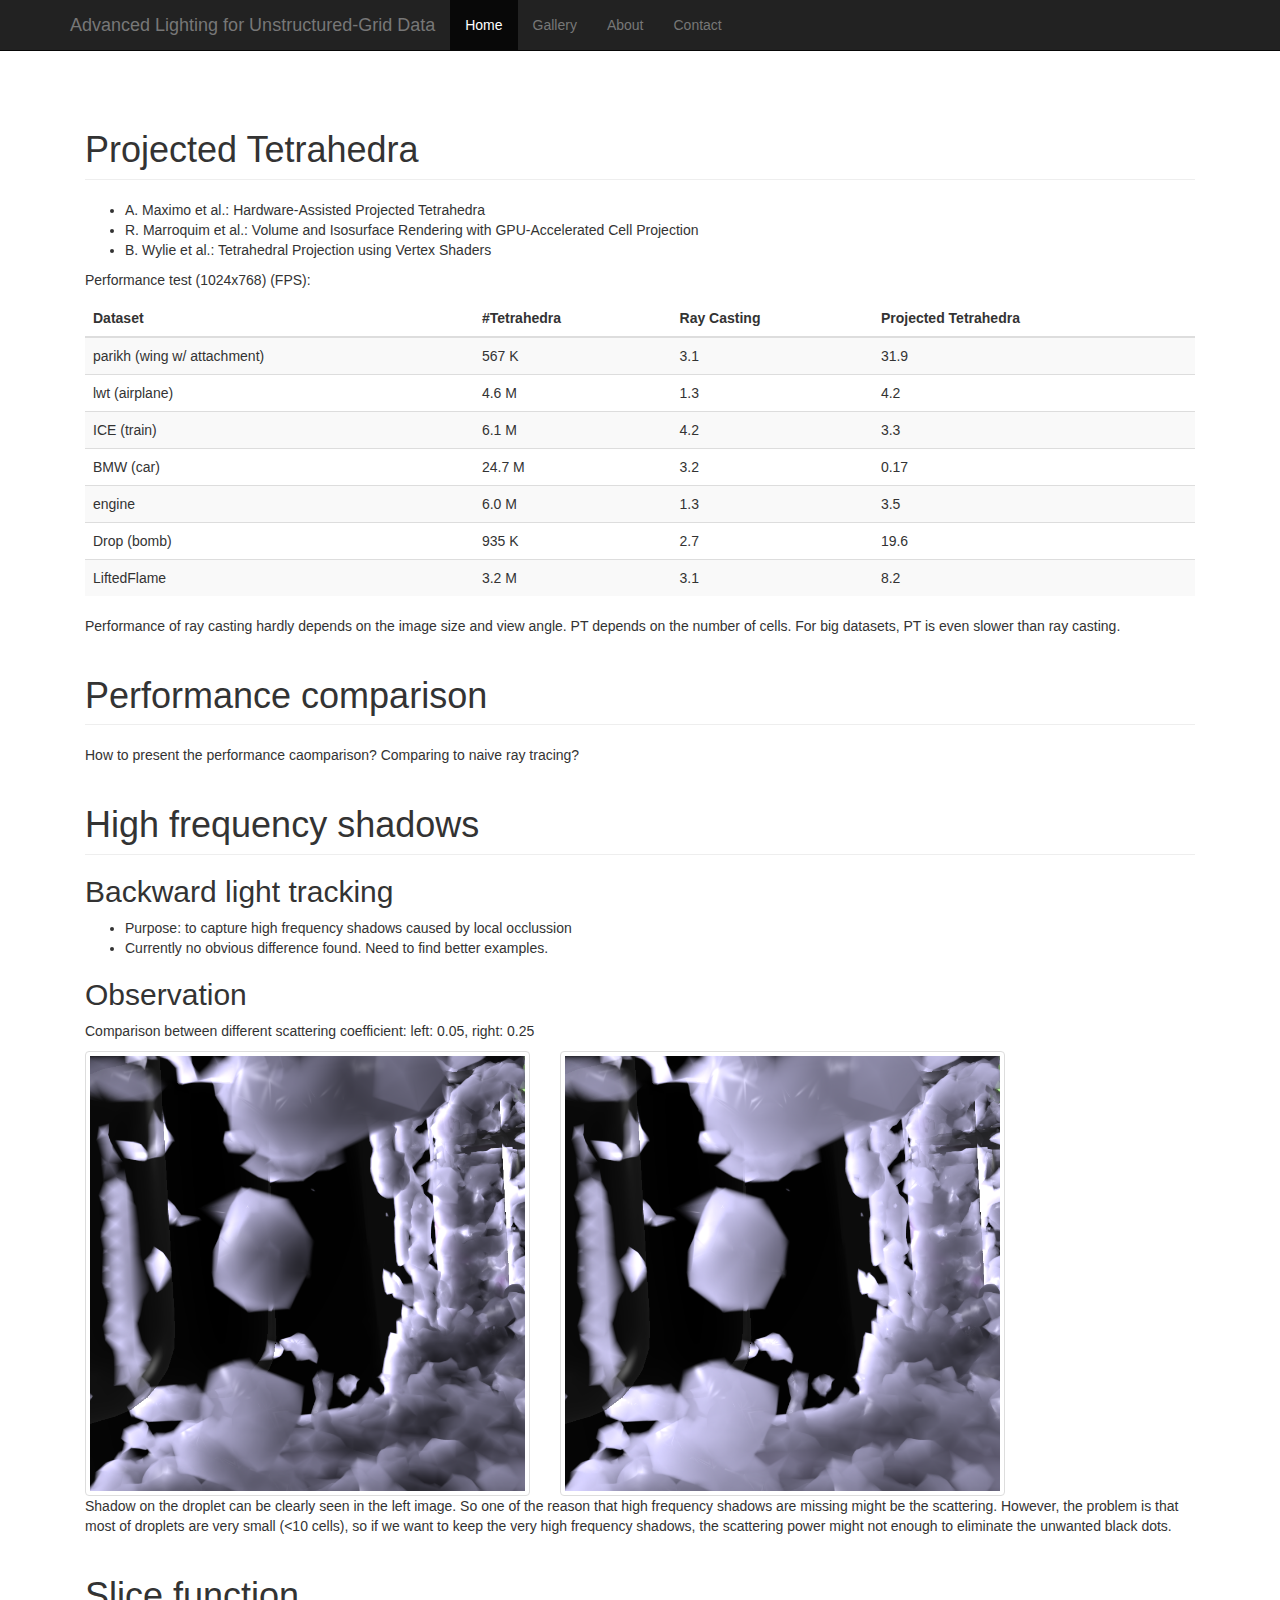
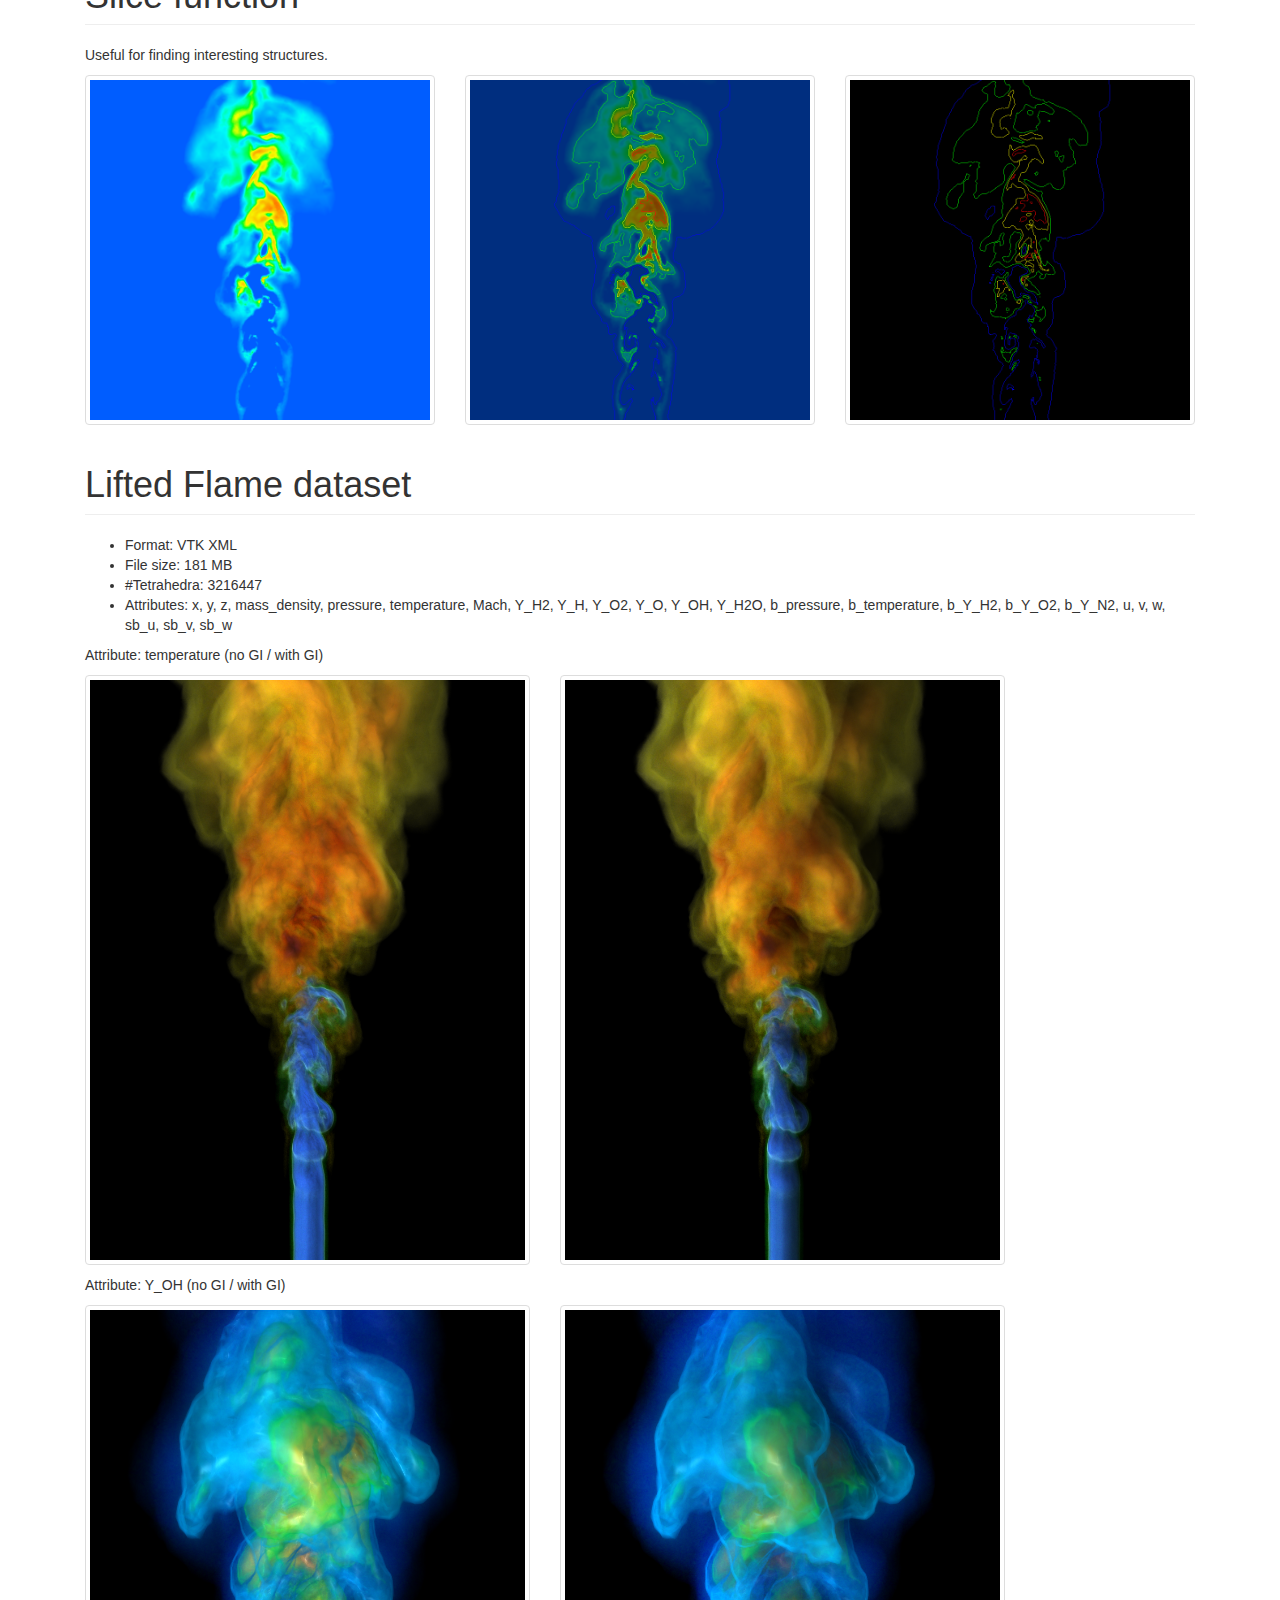
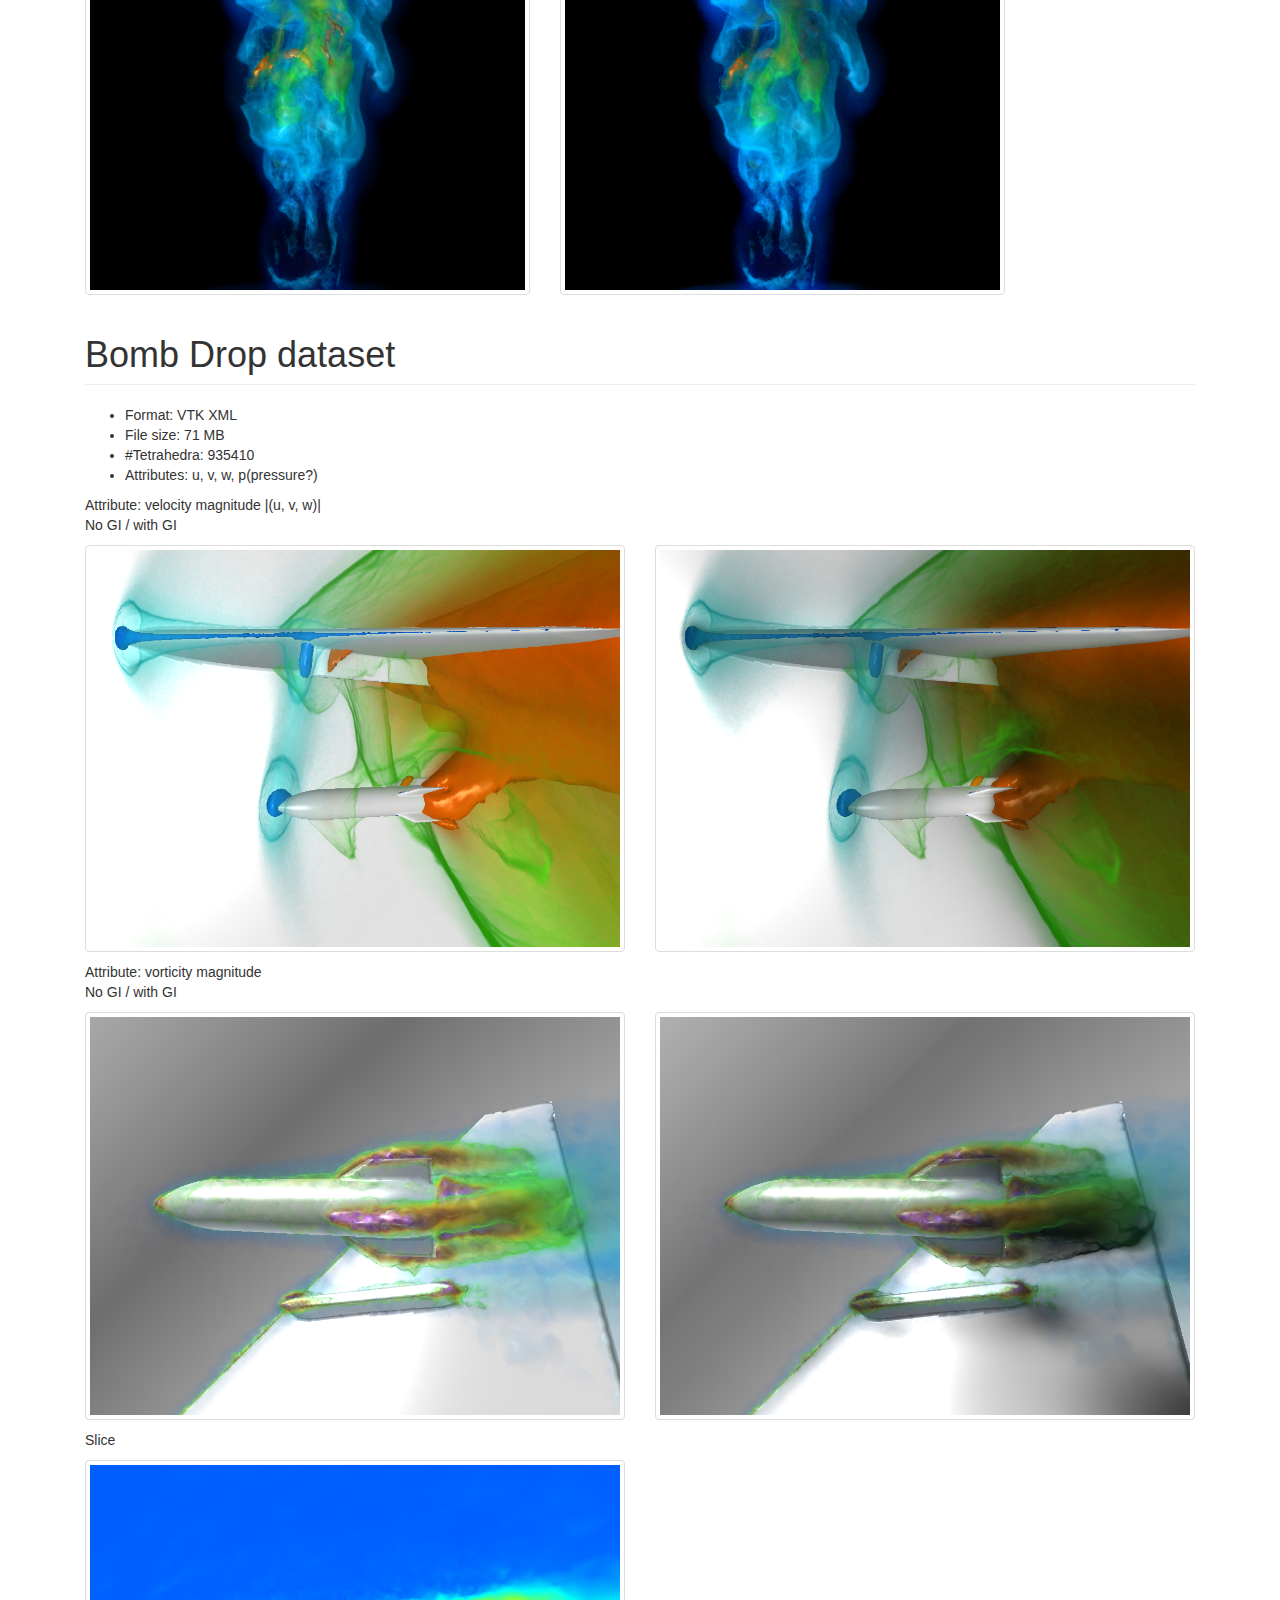
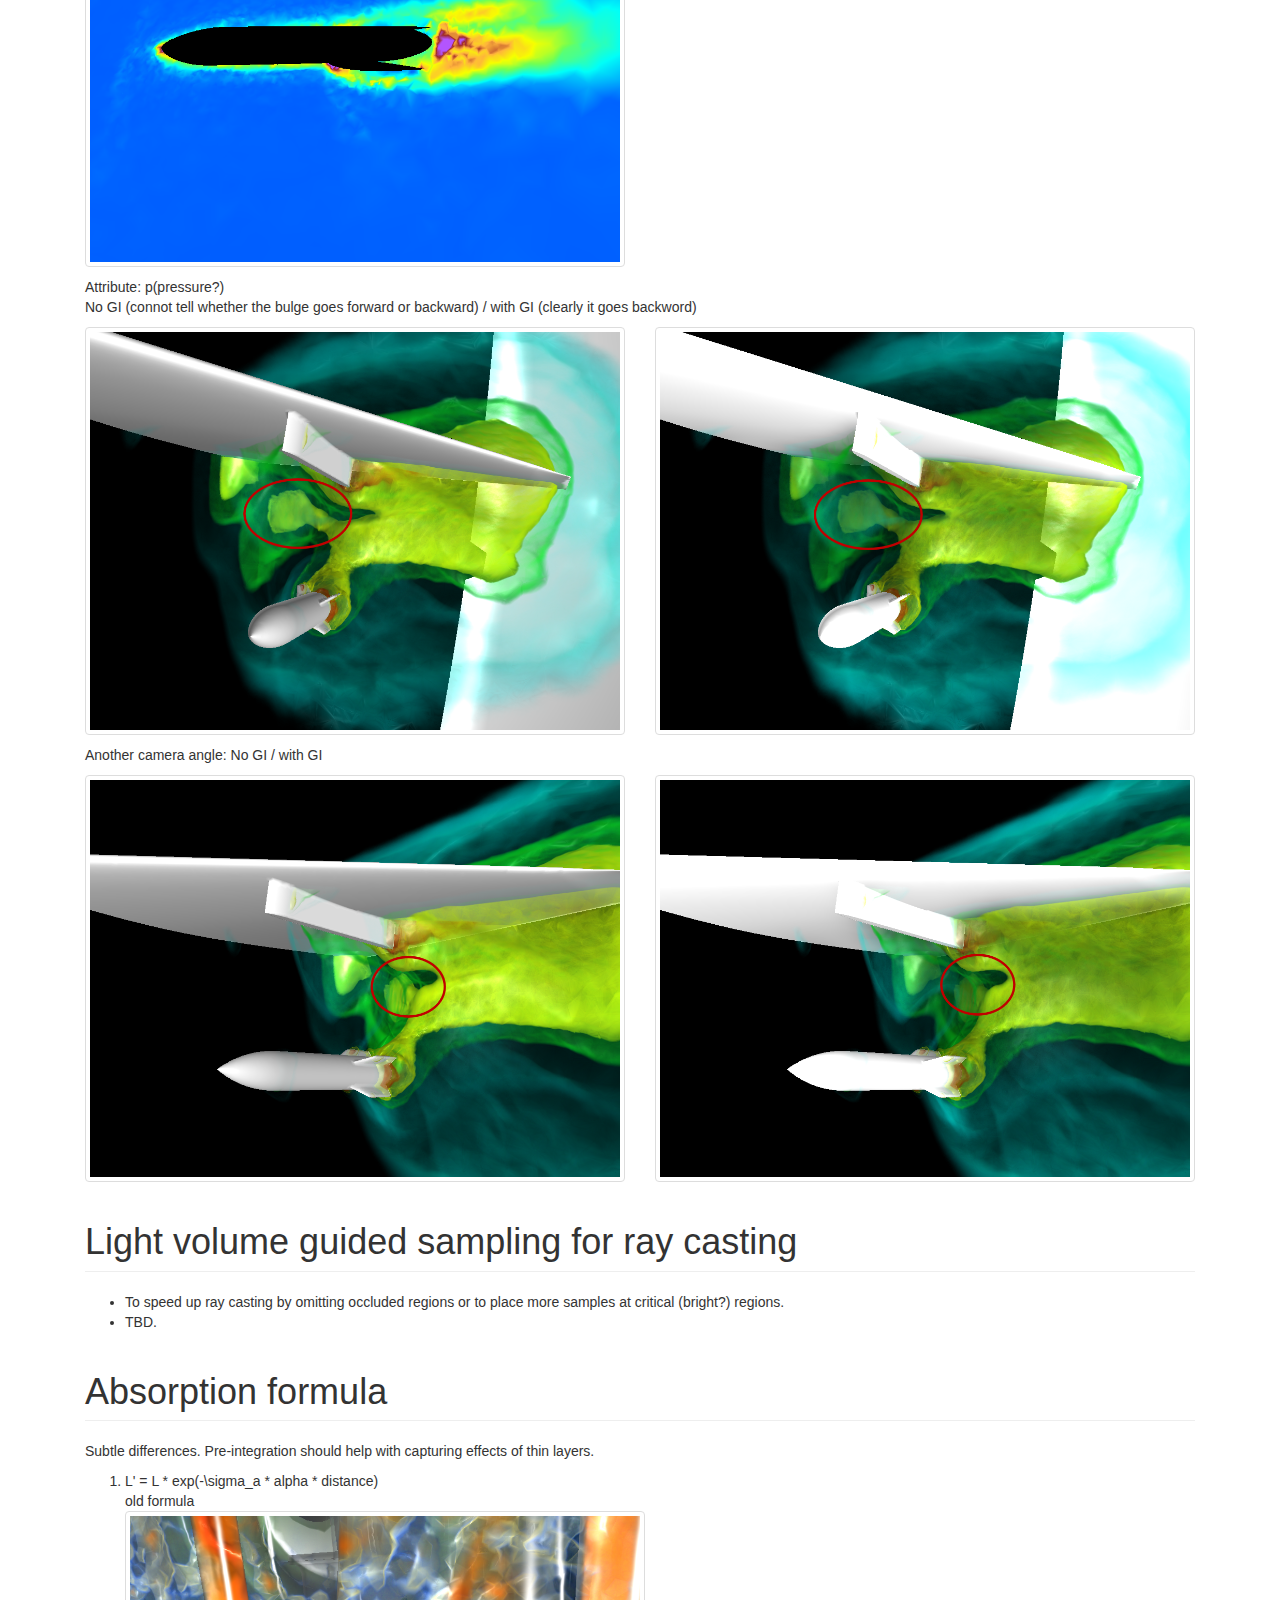
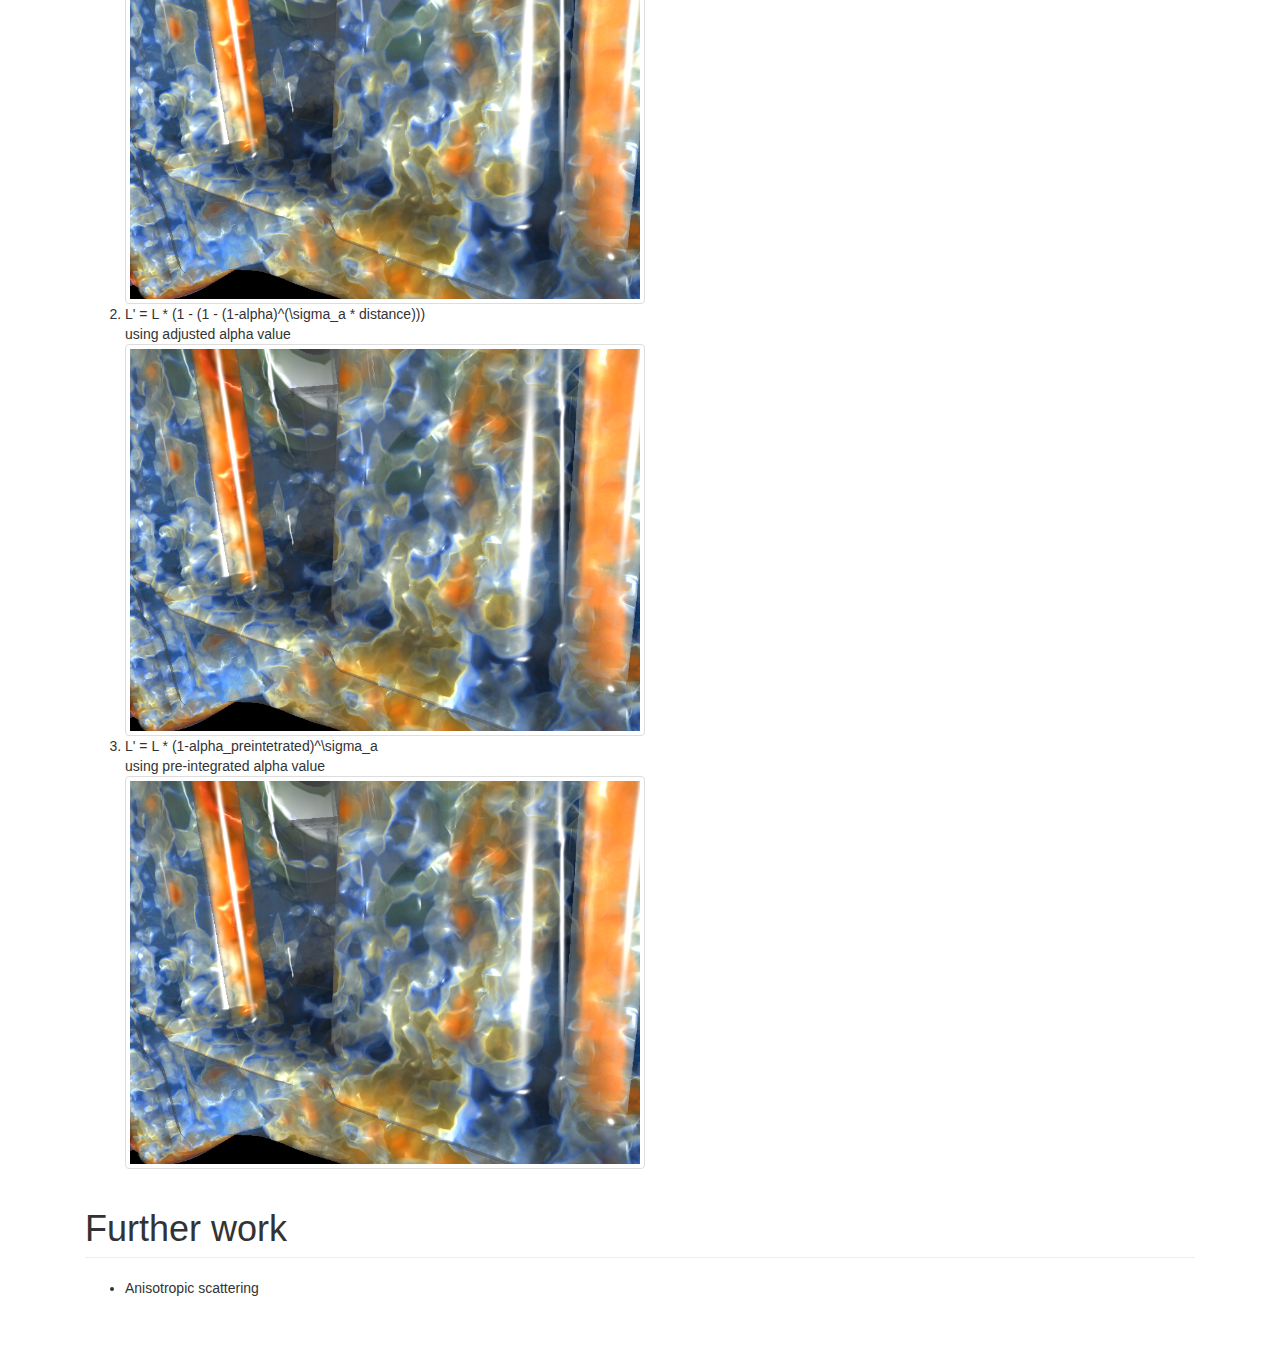
==== doc/index.html @ ed1287a5 "Datasets information" ====
<!DOCTYPE html>
<html lang="en">
  <head>
    <meta charset="utf-8">
    <meta http-equiv="X-UA-Compatible" content="IE=edge">
    <meta name="viewport" content="width=device-width, initial-scale=1">
    <title>Advanced Lighting for Unstructured-Grid Data</title>

    <!-- Bootstrap -->
    <link href="css/bootstrap.min.css" rel="stylesheet">

    <link href="css/ekko-lightbox.min.css" rel="stylesheet">

    <!-- Custom styles for this template -->
    <link href="starter-template.css" rel="stylesheet">

    <!-- HTML5 Shim and Respond.js IE8 support of HTML5 elements and media queries -->
    <!-- WARNING: Respond.js doesn't work if you view the page via file:// -->
    <!--[if lt IE 9]>
      <script src="https://oss.maxcdn.com/html5shiv/3.7.2/html5shiv.min.js"></script>
      <script src="https://oss.maxcdn.com/respond/1.4.2/respond.min.js"></script>
    <![endif]-->
  </head>
  <body>

    <div class="navbar navbar-inverse navbar-fixed-top" role="navigation">
      <div class="container">
        <div class="navbar-header">
          <button type="button" class="navbar-toggle" data-toggle="collapse" data-target=".navbar-collapse">
            <span class="sr-only">Toggle navigation</span>
            <span class="icon-bar"></span>
            <span class="icon-bar"></span>
            <span class="icon-bar"></span>
          </button>
          <a class="navbar-brand" href="#">Advanced Lighting for Unstructured-Grid Data</a>
        </div>
        <div class="collapse navbar-collapse">
          <ul class="nav navbar-nav">
            <li class="active"><a href="#">Home</a></li>
            <li><a href="gallery.html">Gallery</a></li>
            <li><a href="#about">About</a></li>
            <li><a href="#contact">Contact</a></li>
          </ul>
        </div><!--/.nav-collapse -->
      </div>
    </div>

    <div class="container">

      <div class="starter-template">

        <h1 class="page-header">Projected Tetrahedra</h1>
        <ul>
          <li>A. Maximo et al.: Hardware-Assisted Projected Tetrahedra</li>
          <li>R. Marroquim et al.: Volume and Isosurface Rendering with GPU-Accelerated Cell Projection</li>
          <li>B. Wylie et al.: Tetrahedral Projection using Vertex Shaders</li>
        </ul>
        <p>Performance test (1024x768) (FPS):</p>
        <table class="table table-striped">
          <thead>
            <tr><th>Dataset</th><th>#Tetrahedra</th><th>Ray Casting</th><th>Projected Tetrahedra</th></tr>
          </thead>
          <tbody>
            <tr><td>parikh (wing w/ attachment)</td><td>567 K</td><td>3.1</td><td>31.9</td></tr>
            <tr><td>lwt (airplane)</td><td>4.6 M</td><td>1.3</td><td>4.2</td></tr>
            <tr><td>ICE (train)</td><td>6.1 M</td><td>4.2</td><td>3.3</td></tr>
            <tr><td>BMW (car)</td><td>24.7 M</td><td>3.2</td><td>0.17</td></tr>
            <tr><td>engine</td><td>6.0 M</td><td>1.3</td><td>3.5</td></tr>
            <tr><td>Drop (bomb)</td><td>935 K</td><td>2.7</td><td>19.6</td></tr>
            <tr><td>LiftedFlame</td><td>3.2 M</td><td>3.1</td><td>8.2</td></tr>
          </tbody>
        </table>
        <p>Performance of ray casting hardly depends on the image size and view angle. PT depends on the number of cells. For big datasets, PT is even slower than ray casting.</p>

        <h1 class="page-header">Performance comparison</h1>
        <p>How to present the performance caomparison? Comparing to naive ray tracing?</p>        


        <h1 id="high_freq_shadows" class="page-header">High frequency shadows</h1>
        <h2 id="backward_light_track">Backward light tracking</h1>
        <ul>
          <li>Purpose: to capture high frequency shadows caused by local occlussion</li>
          <li>Currently no obvious difference found. Need to find better examples.</li>
        </ul>
        <h2>Observation</h2>
        <p>Comparison between different scattering coefficient: left: 0.05, right: 0.25</p>
        <div class="row high_freq_shadow">
          <div class="col-md-5"><a href="img/high_freq_shadow_s=0.05.png" data-toggle="lightbox" data-title="sigma_s = 0.05" data-gallery="multiimages" data-parent=".high_freq_shadow"><img src="img/high_freq_shadow_s=0.05.png" class="img-thumbnail"></a></div>
          <div class="col-md-5"><a href="img/high_freq_shadow_s=0.25.png" data-toggle="lightbox" data-title="sigma_s = 0.25" data-gallery="multiimages" data-parent=".high_freq_shadow"><img src="img/high_freq_shadow_s=0.25.png" class="img-thumbnail"></a></div>
        </div>
        <p>Shadow on the droplet can be clearly seen in the left image. So one of the reason that high frequency shadows are missing might be the scattering. However, the problem is that most of droplets are very small (&lt;10 cells), so if we want to keep the very high frequency shadows, the scattering power might not enough to eliminate the unwanted black dots.</p>

        <h1 class="page-header">Slice function</h1>
        <p>Useful for finding interesting structures.</p>
        <div class="row slice">
          <div class="col-md-4"><a href="img/slice_1.png" data-toggle="lightbox" data-title="Slice" data-gallery="multiimages" data-parent=".slice"><img src="img/slice_1.png" class="img-thumbnail"></a></div>
          <div class="col-md-4"><a href="img/slice_2.png" data-toggle="lightbox" data-title="Slice with 2D contours" data-gallery="multiimages" data-parent=".slice"><img src="img/slice_2.png" class="img-thumbnail"></a></div>
          <div class="col-md-4"><a href="img/slice_3.png" data-toggle="lightbox" data-title="2D Contours" data-gallery="multiimages" data-parent=".slice"><img src="img/slice_3.png" class="img-thumbnail"></a></div>
        </div>

        <h1 class="page-header">Lifted Flame dataset</h1>
        <ul>
          <li>Format: VTK XML</li>
          <li>File size: 181 MB</li>
          <li>#Tetrahedra: 3216447</li>
          <li>Attributes: x, y, z, mass_density, pressure, temperature, Mach, Y_H2, Y_H, Y_O2, Y_O, Y_OH, Y_H2O, b_pressure, b_temperature, b_Y_H2, b_Y_O2, b_Y_N2, u, v, w, sb_u, sb_v, sb_w</li>
        </ul>
        <div class="liftedflame">
          <p>Attribute: temperature (no GI / with GI)<br>
            <div class="row">
              <div class="col-md-5"><a href="img/liftedflame_temp_1.png" data-toggle="lightbox" data-title="temperature (no GI)" data-gallery="multiimages" data-parent=".liftedflame"><img src="img/liftedflame_temp_1.png" class="img-thumbnail"></a></div>
              <div class="col-md-5"><a href="img/liftedflame_temp_1_gi.png" data-toggle="lightbox" data-title="temperature (with GI)" data-gallery="multiimages" data-parent=".liftedflame"><img src="img/liftedflame_temp_1_gi.png" class="img-thumbnail"></a></div>
            </div>
          </p>

          <p>Attribute: Y_OH (no GI / with GI)<br>
            <div class="row">
              <div class="col-md-5"><a href="img/liftedflame_oh_1.png" data-toggle="lightbox" data-title="Y_OH (no GI)" data-gallery="multiimages" data-parent=".liftedflame"><img src="img/liftedflame_oh_1.png" class="img-thumbnail"></a></div>
              <div class="col-md-5"><a href="img/liftedflame_oh_1_gi.png" data-toggle="lightbox" data-title="Y_OH (with GI)" data-gallery="multiimages" data-parent=".liftedflame"><img src="img/liftedflame_oh_1_gi.png" class="img-thumbnail"></a></div>
            </div>
          </p>
        </div>

        <h1 class="page-header">Bomb Drop dataset</h1>
        <ul>
          <li>Format: VTK XML</li>
          <li>File size: 71 MB</li>
          <li>#Tetrahedra: 935410</li>
          <li>Attributes: u, v, w, p(pressure?)</li>
        </ul>
        <div class="drop">
          <p>Attribute: velocity magnitude |(u, v, w)|<br>
            No GI / with GI<br>
            <div class="row">
              <div class="col-md-6"><a href="img/drop_1.png" data-toggle="lightbox" data-title="No GI" data-gallery="multiimages" data-parent=".drop"><img src="img/drop_1.png" class="img-thumbnail"></a></div>
              <div class="col-md-6"><a href="img/drop_1_gi.png" data-toggle="lightbox" data-title="With GI" data-gallery="multiimages" data-parent=".drop"><img src="img/drop_1_gi.png" class="img-thumbnail"></a></div>
            </div>
          </p>
          <p>Attribute: vorticity magnitude<br>
            No GI / with GI<br>
            <div class="row">
              <div class="col-md-6"><a href="img/drop_vort_1.png" data-toggle="lightbox" data-title="No GI" data-gallery="multiimages" data-parent=".drop"><img src="img/drop_vort_1.png" class="img-thumbnail"></a></div>
              <div class="col-md-6"><a href="img/drop_vort_1_gi.png" data-toggle="lightbox" data-title="With GI" data-gallery="multiimages" data-parent=".drop"><img src="img/drop_vort_1_gi.png" class="img-thumbnail"></a></div>
            </div>
          </p>
          <p>Slice<br>
            <div class="row">
              <div class="col-md-6"><a href="img/drop_vort_1_slice.png" data-toggle="lightbox" data-title="With GI" data-gallery="multiimages" data-parent=".drop"><img src="img/drop_vort_1_slice.png" class="img-thumbnail"></a></div>
            </div>
          </p>
          
          <p>Attribute: p(pressure?)<br>
            No GI (connot tell whether the bulge goes forward or backward) / with GI (clearly it goes backword)<br>
            <div class="row">
              <div class="col-md-6"><a href="img/drop_p_1.png" data-toggle="lightbox" data-title="No GI" data-gallery="multiimages" data-parent=".drop"><img src="img/drop_p_1.png" class="img-thumbnail"></a></div>
              <div class="col-md-6"><a href="img/drop_p_1_gi.png" data-toggle="lightbox" data-title="With GI" data-gallery="multiimages" data-parent=".drop"><img src="img/drop_p_1_gi.png" class="img-thumbnail"></a></div>
            </div>
          </p>
          <p>Another camera angle: No GI / with GI<br>
            <div class="row">
              <div class="col-md-6"><a href="img/drop_p_2.png" data-toggle="lightbox" data-title="No GI" data-gallery="multiimages" data-parent=".drop"><img src="img/drop_p_2.png" class="img-thumbnail"></a></div>
              <div class="col-md-6"><a href="img/drop_p_2_gi.png" data-toggle="lightbox" data-title="With GI" data-gallery="multiimages" data-parent=".drop"><img src="img/drop_p_2_gi.png" class="img-thumbnail"></a></div>
            </div>
          </p>
        </div>

        <h1 class="page-header">Light volume guided sampling for ray casting</h1>
        <ul>
          <li>To speed up ray casting by omitting occluded regions or to place more samples at critical (bright?) regions.</li>
          <li>TBD.</li>
        </ul>
        
        <h1 class="page-header">Absorption formula</h1>
        <p>Subtle differences. Pre-integration should help with capturing effects of thin layers.</p>
        <ol>
          <li>L' = L * exp(-\sigma_a * alpha * distance)<br>old formula<br>
            <div class="row">
              <div class="col-md-6"><img src="img/absorb_1.png" class="img-thumbnail"></div>
            </div>
          </li>
          <li>L' = L * (1 - (1 - (1-alpha)^(\sigma_a * distance)))<br>using adjusted alpha value<br>
            <div class="row">
              <div class="col-md-6"><img src="img/absorb_2.png" class="img-thumbnail"></div>
            </div>
          </li>
          <li>L' = L * (1-alpha_preintetrated)^\sigma_a<br>using pre-integrated alpha value<br>
            <div class="row">
              <div class="col-md-6"><img src="img/absorb_3.png" class="img-thumbnail"></div>
            </div>
          </li>
        </ol>
        
        <h1 class="page-header">Further work</h1>
        <ul>
          <li>Anisotropic scattering</li>
        </ul>
        <!--<p class="lead">Use this document as a way to quickly start any new project.<br> All you get is this text and a mostly barebones HTML document. aaa bbb ccc ddd ee dfgsdg gregre grfgre rfgreg ergrfg erger greg d</p>-->
      </div>

    </div><!-- /.container -->

    <!-- jQuery (necessary for Bootstrap's JavaScript plugins) -->
    <script src="https://ajax.googleapis.com/ajax/libs/jquery/1.11.1/jquery.min.js"></script>
    <!-- Include all compiled plugins (below), or include individual files as needed -->
    <script src="js/bootstrap.min.js"></script>

    <script src="js/ekko-lightbox.min.js"></script>
    <script type="text/javascript">
      $(document).delegate('*[data-toggle="lightbox"]', 'click', function(event) {
        event.preventDefault();
        $(this).ekkoLightbox();
      });
    </script>
  </body>
</html>
---- doc/starter-template.css ----
body {
  padding-top: 50px;
}
.starter-template {
  padding: 40px 15px;
  text-align: left;
}
.img1 {
	width: 640px;
}
.img2 {
	width: 420px;
}
.img3 {
  width: 540px;
}
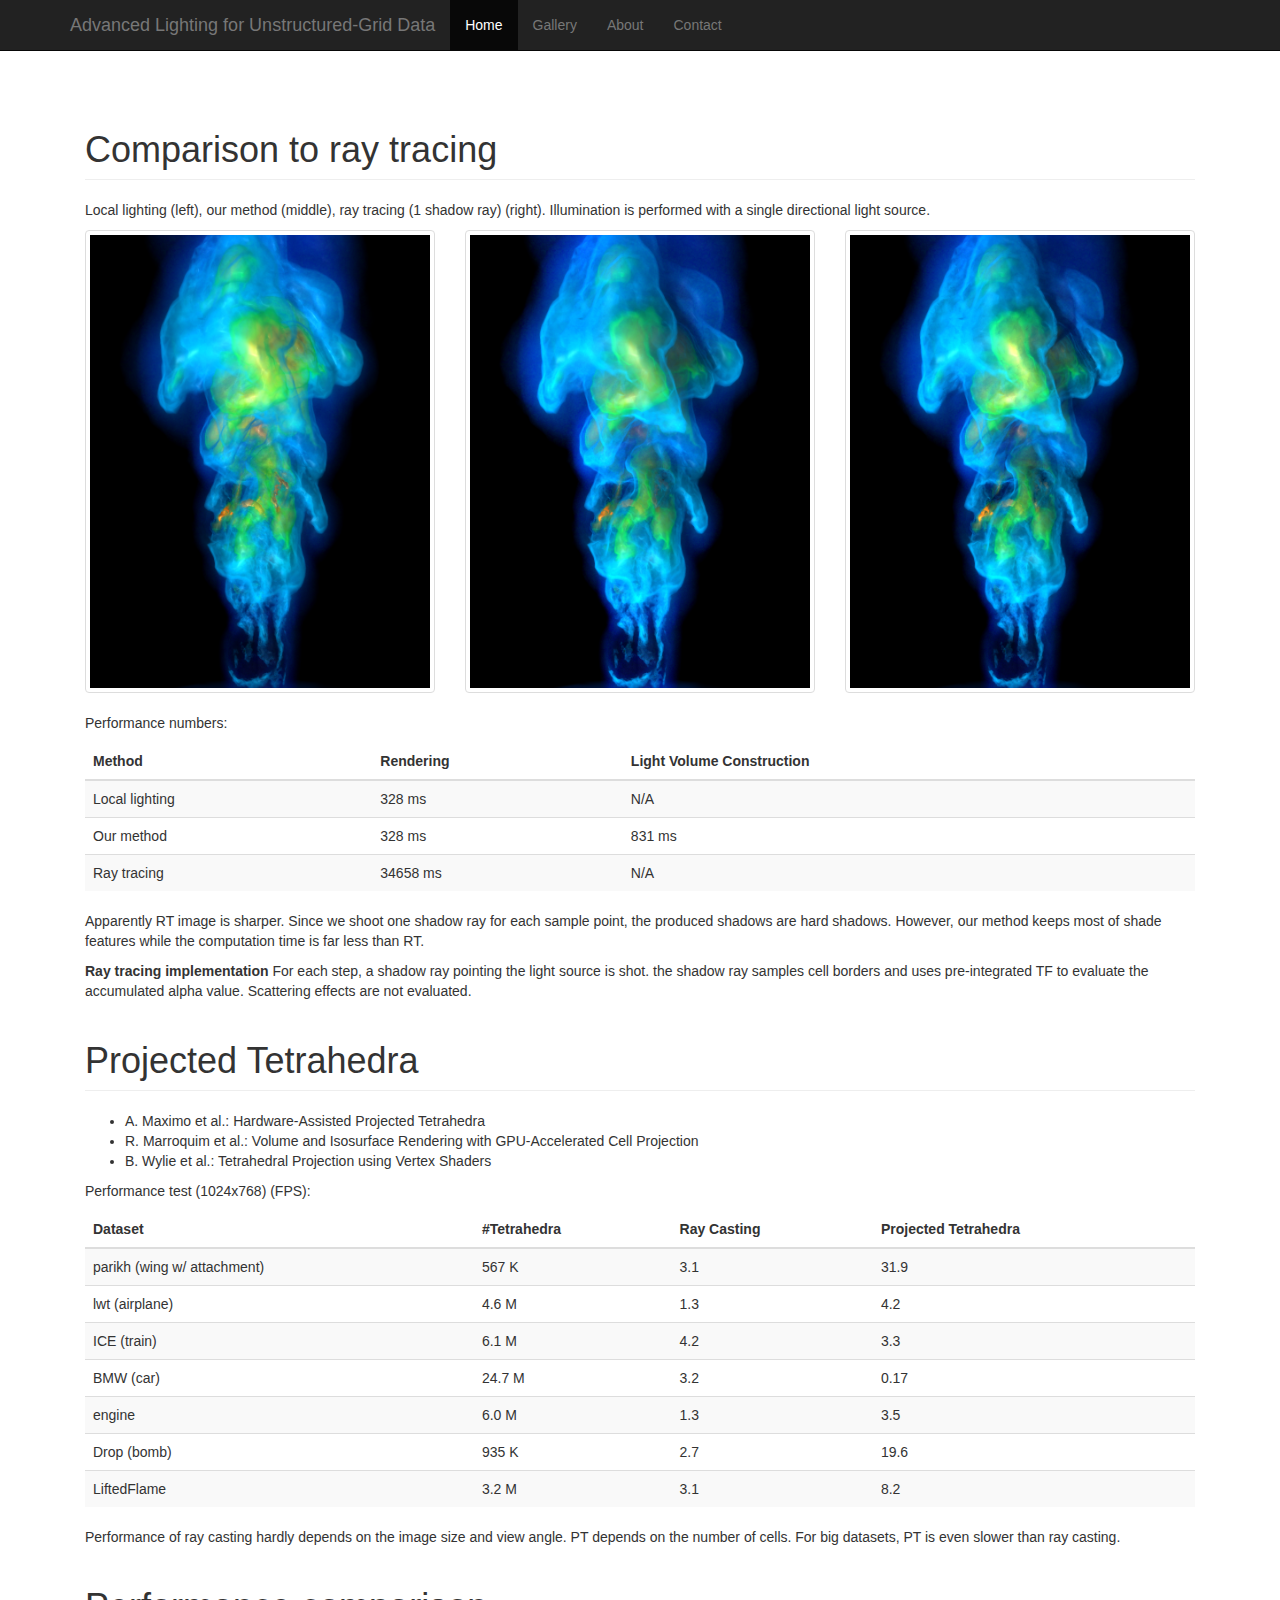
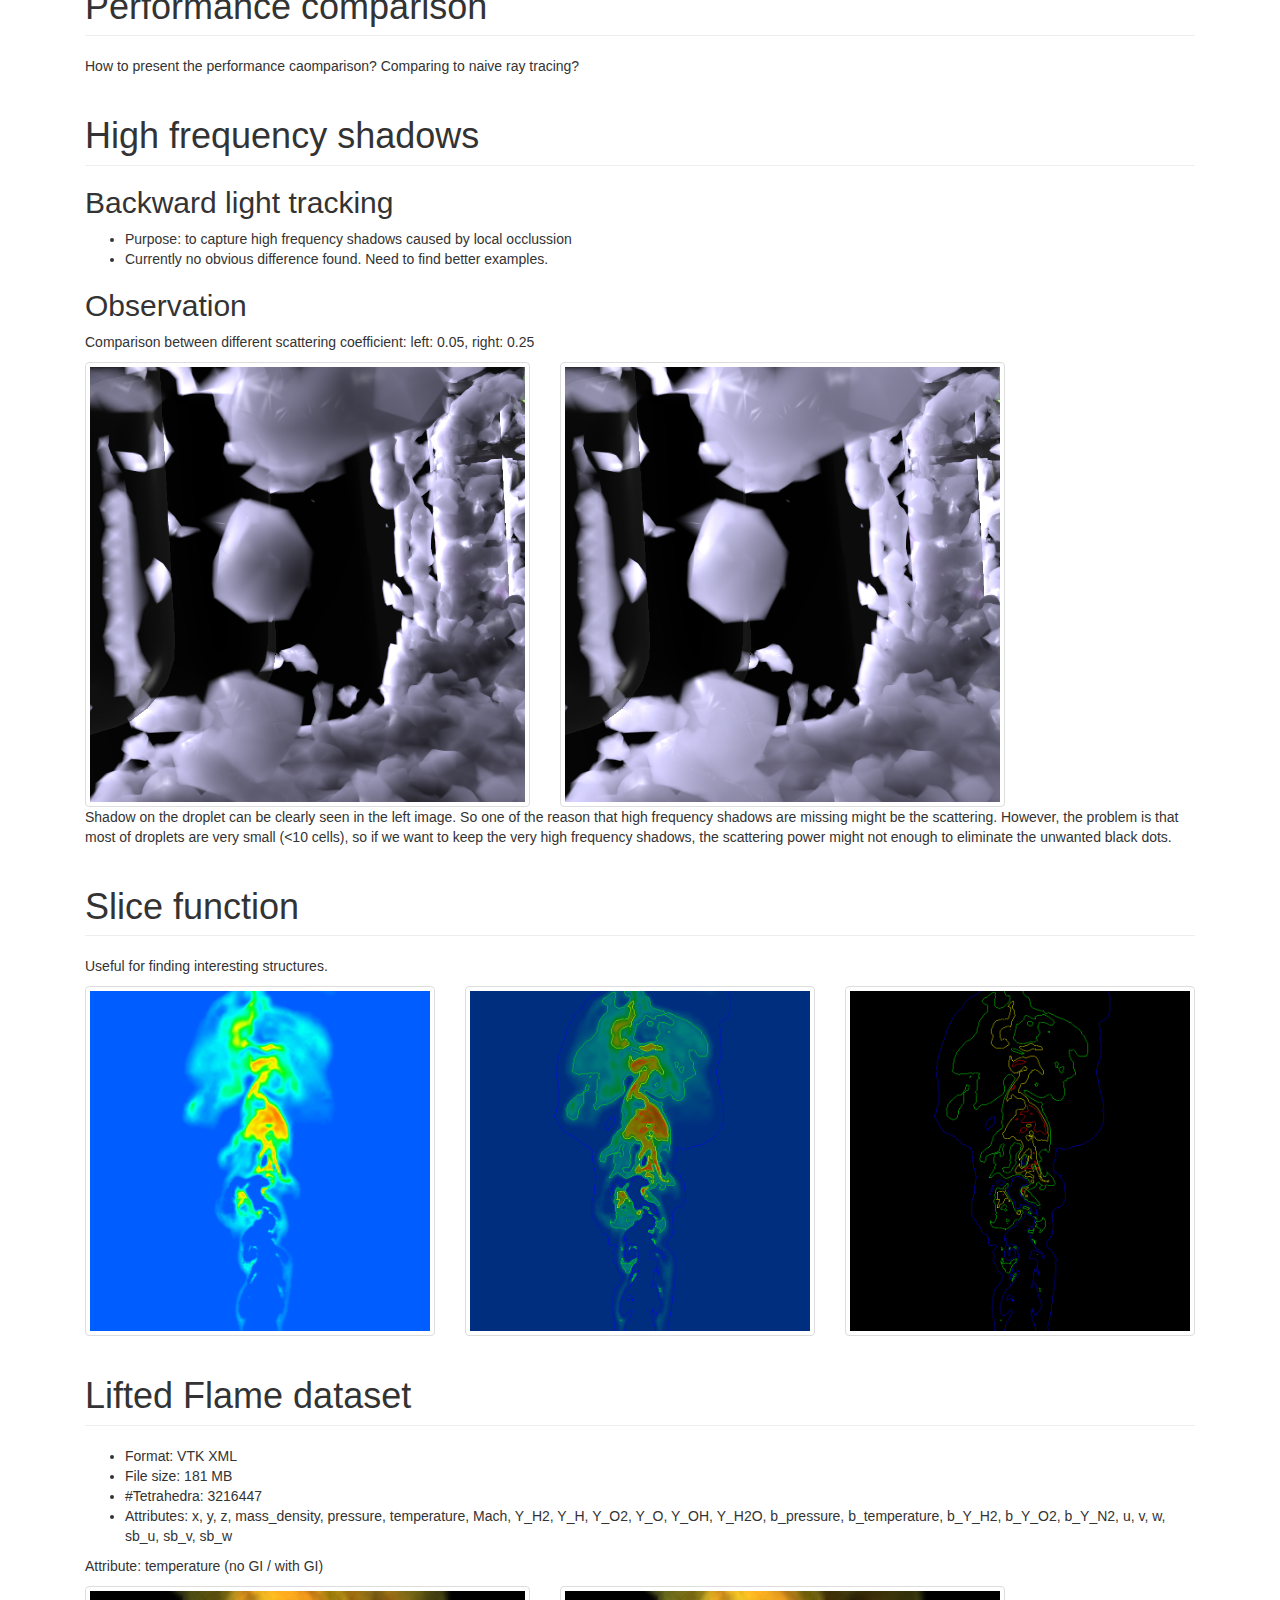
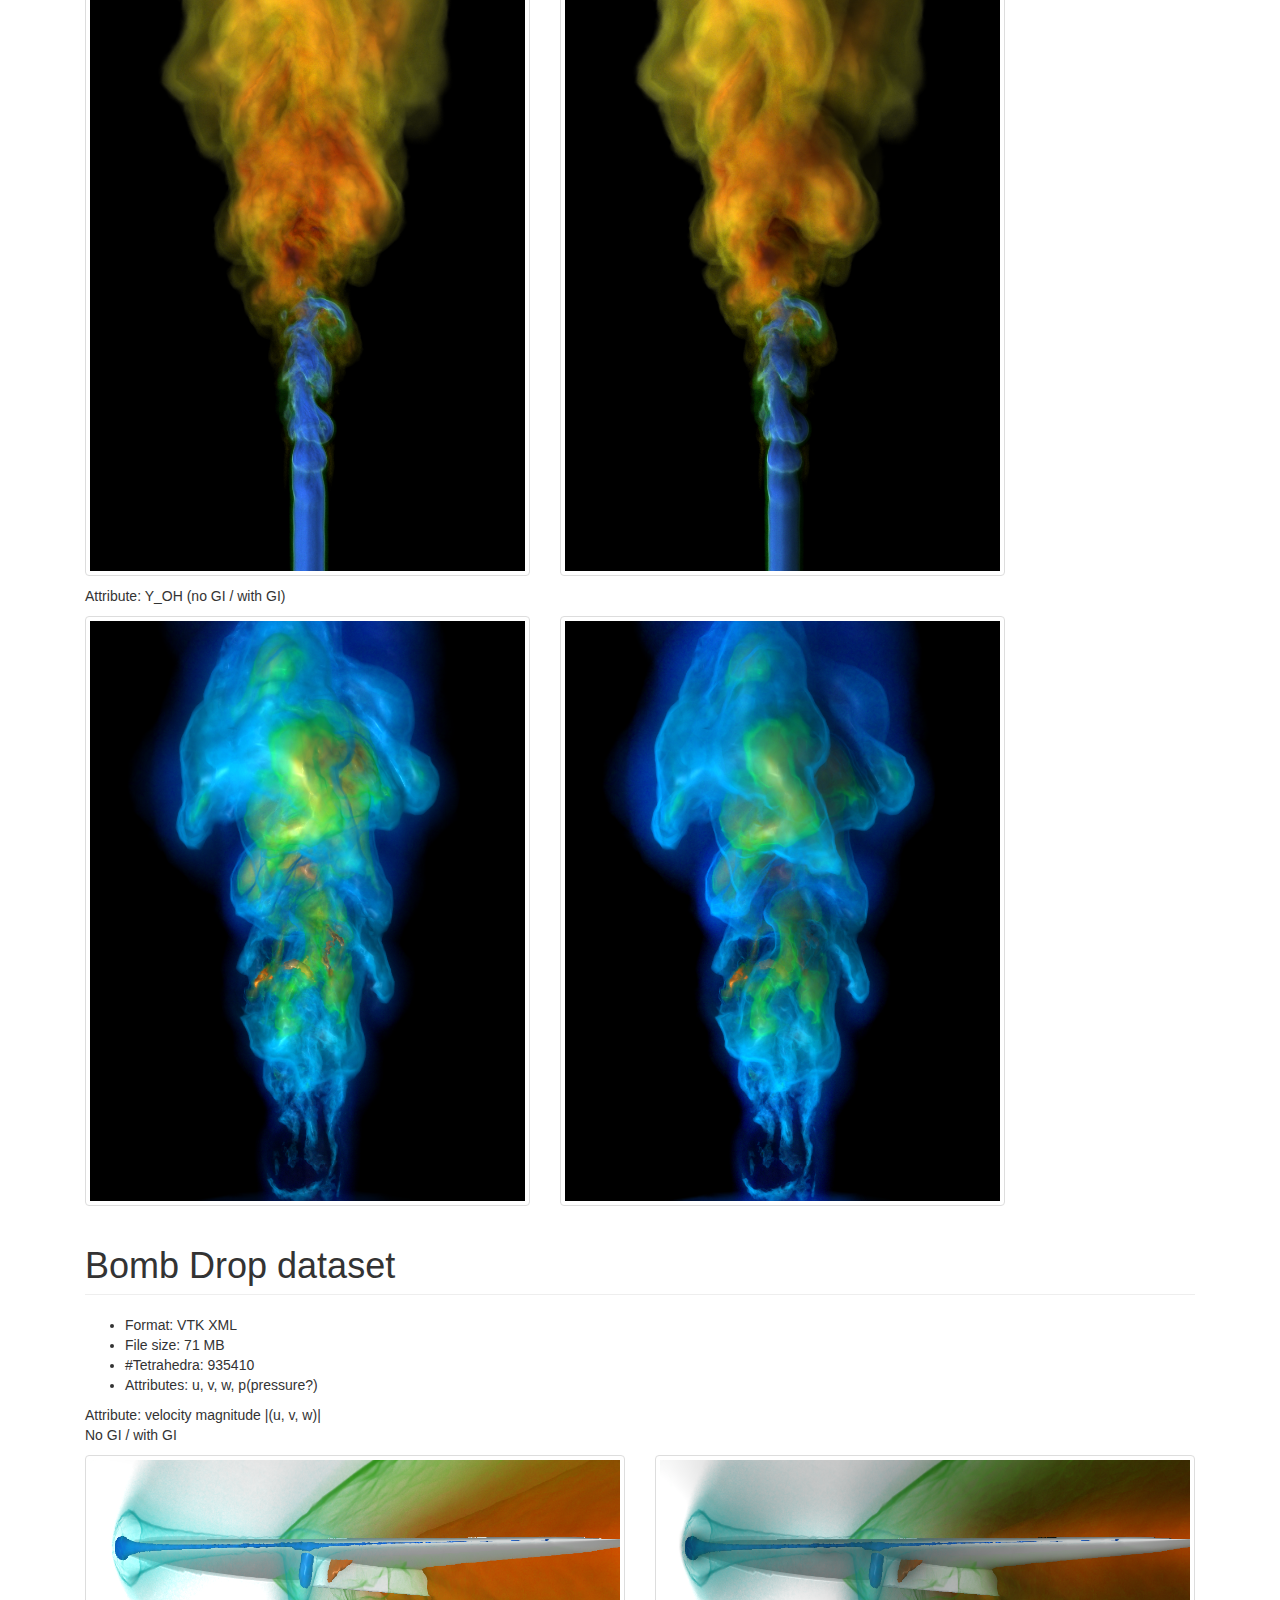
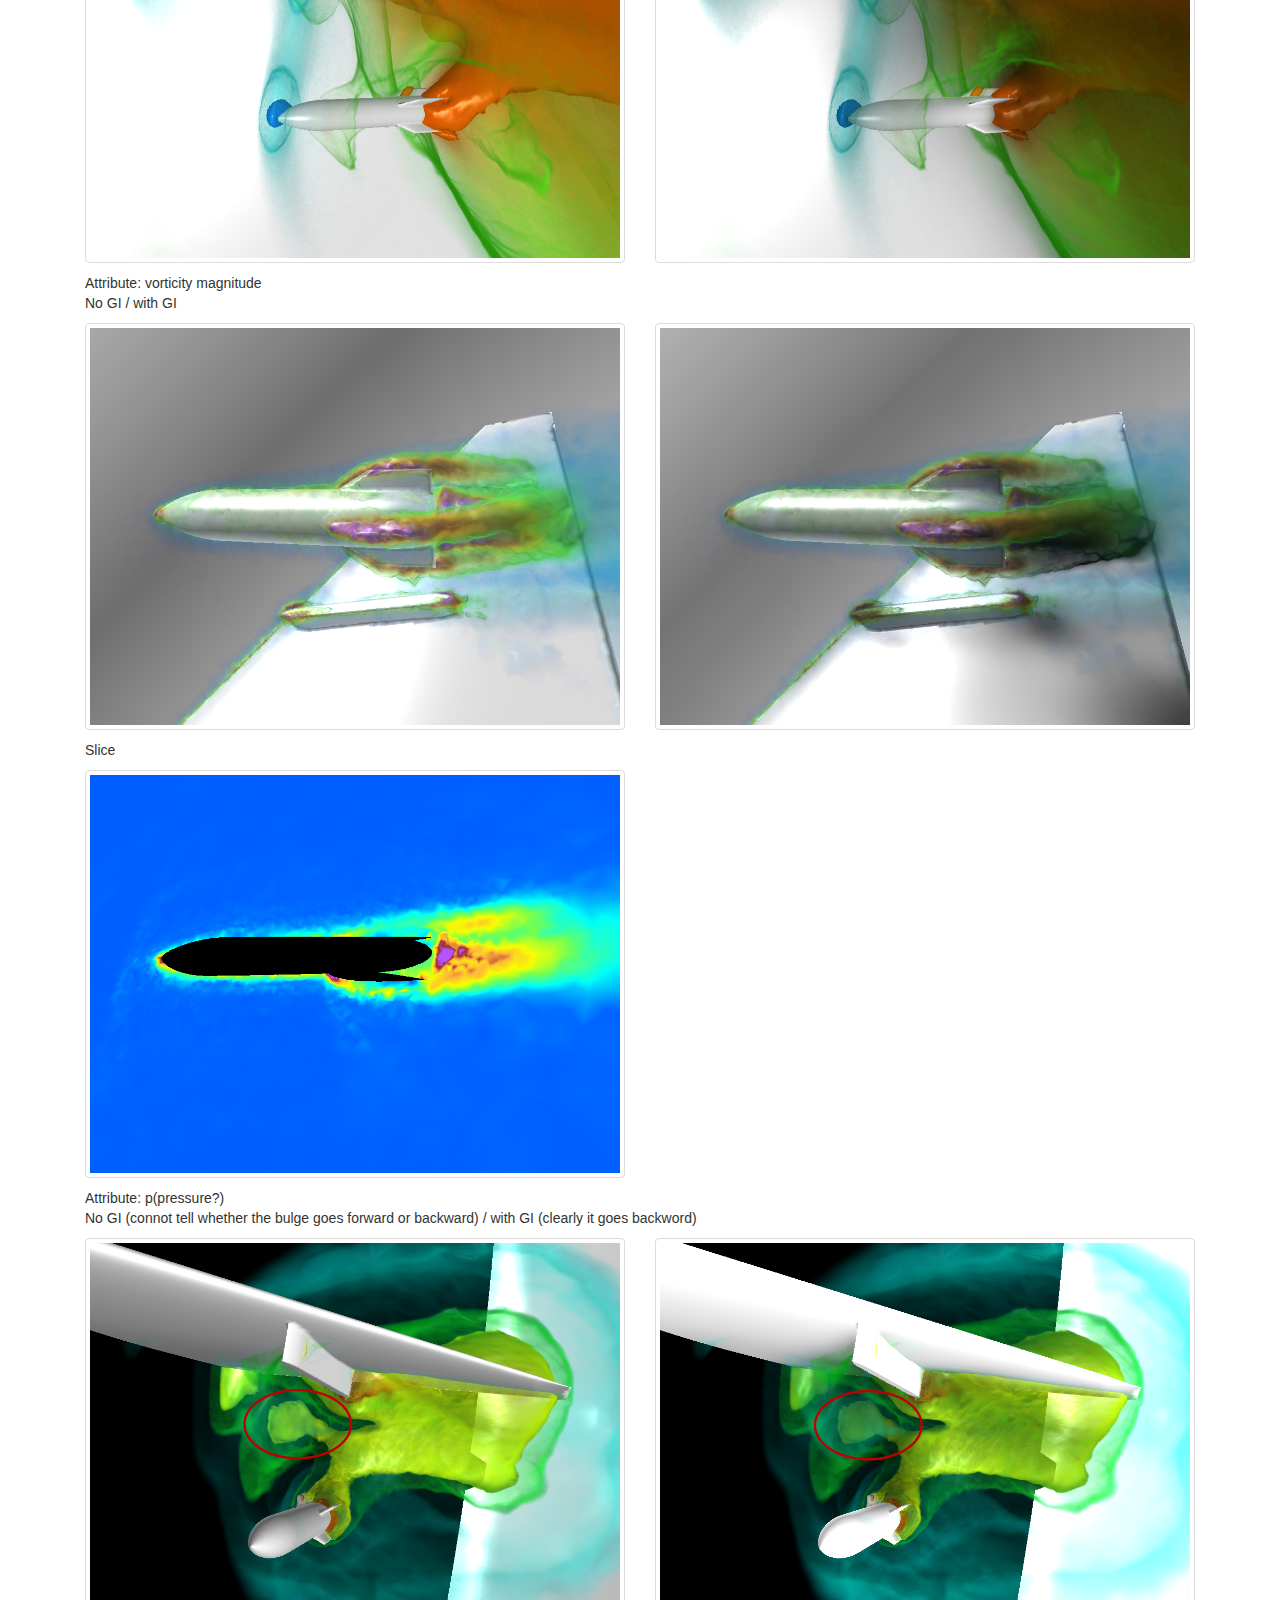
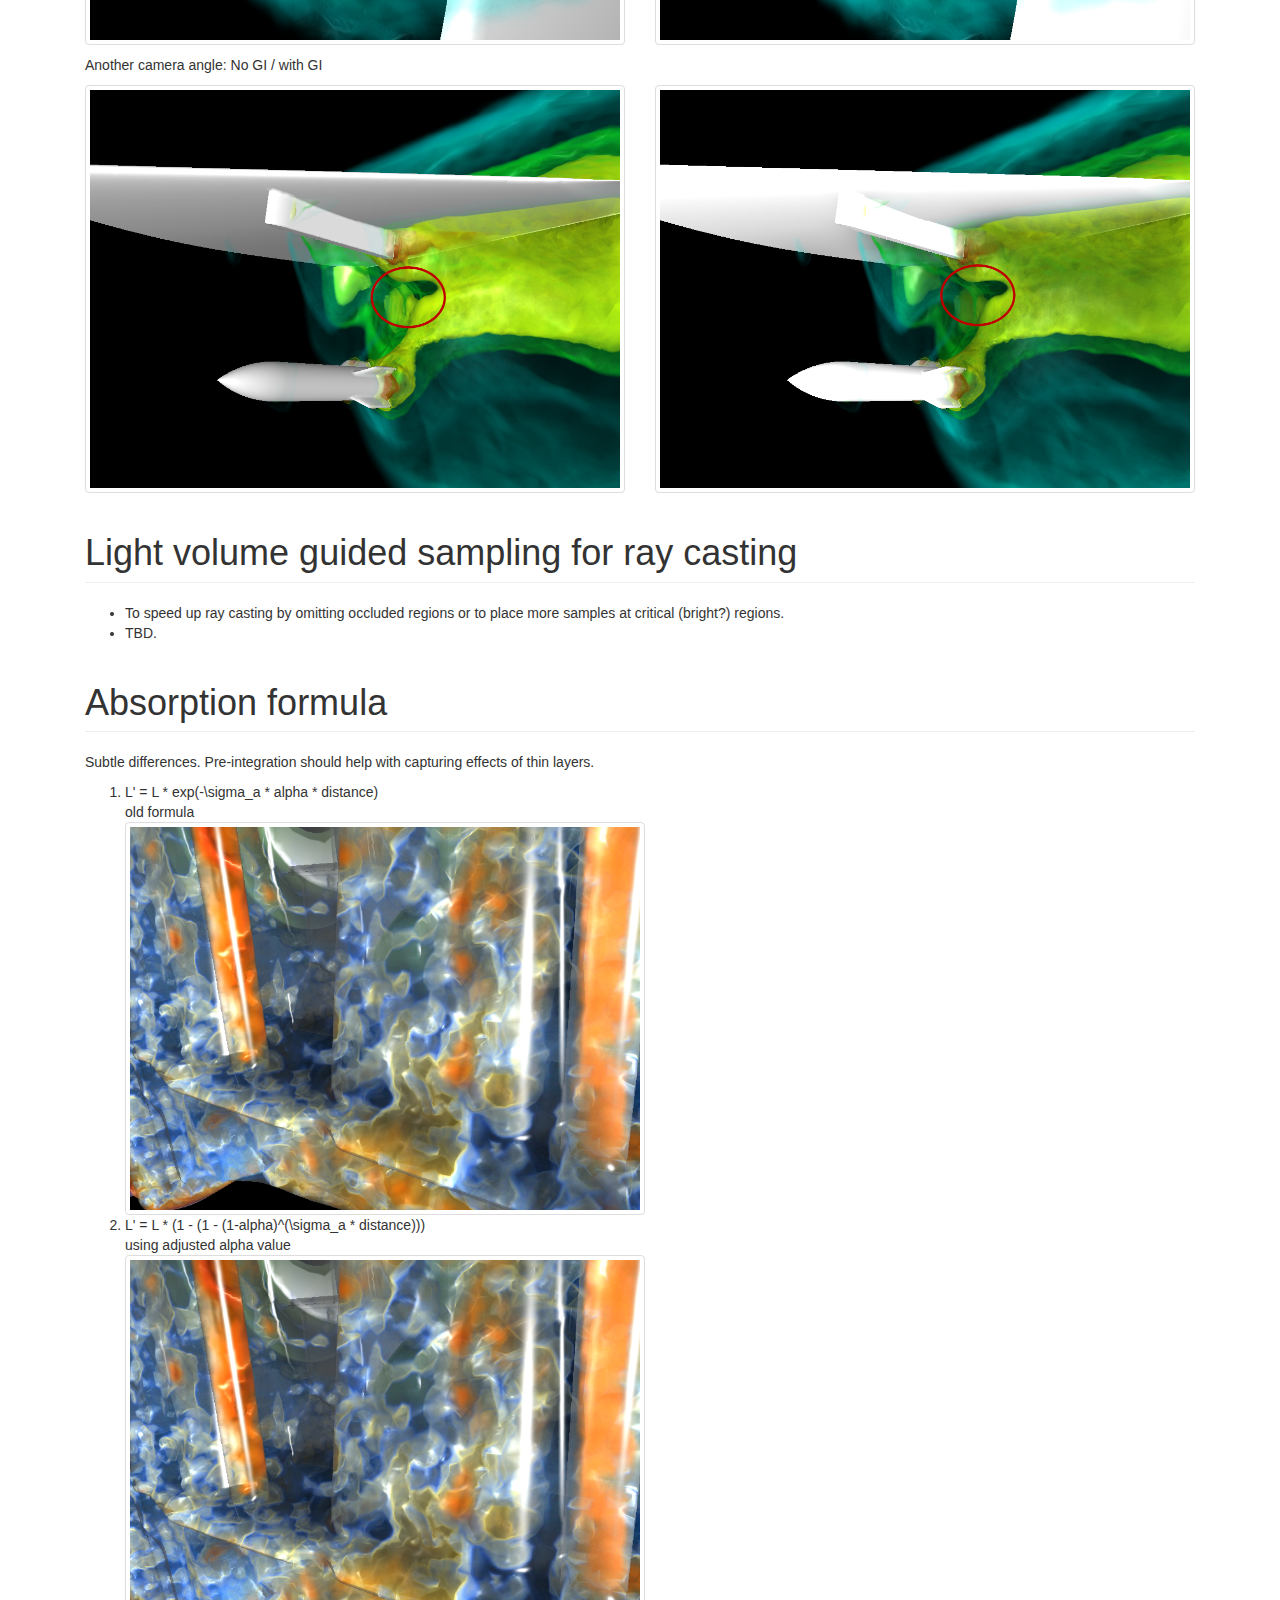
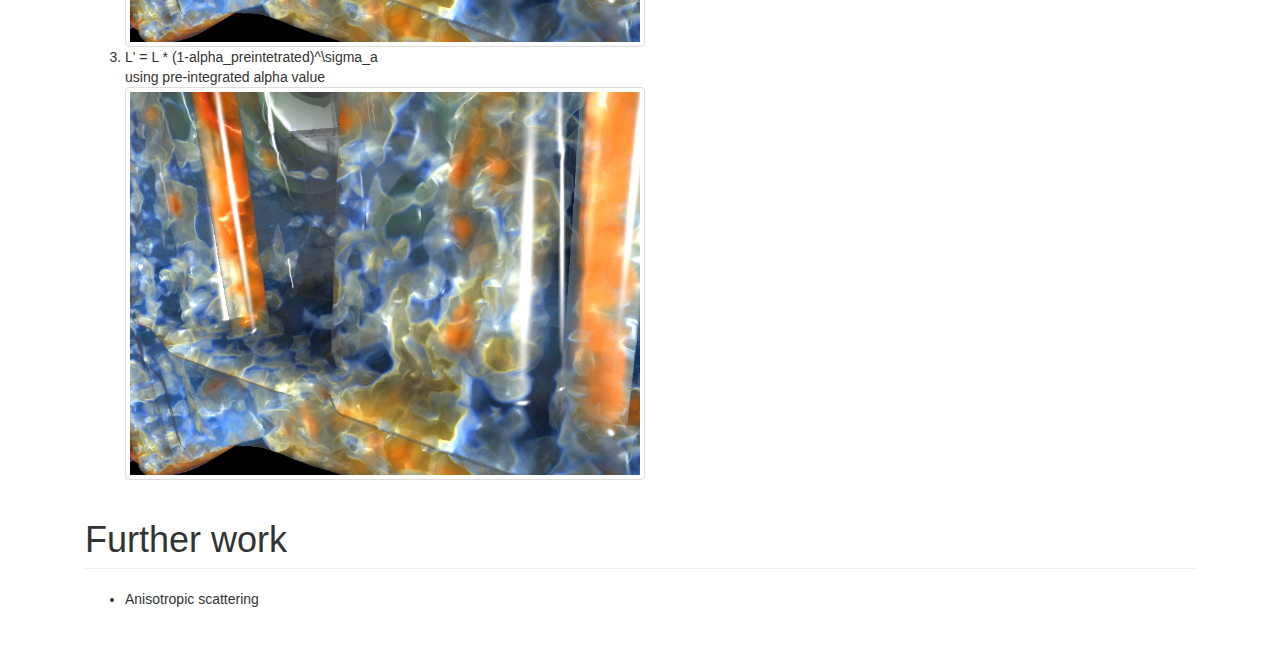
==== commit 59b57309: "Ray tracing comparison" ====
--- a/doc/index.html
+++ b/doc/index.html
@@ -48,6 +48,29 @@
     <div class="container">
 
       <div class="starter-template">
+
+        <h1 class="page-header">Comparison to ray tracing</h1>
+        <p>Local lighting (left), our method (middle), ray tracing (1 shadow ray) (right). Illumination is performed with a single directional light source.</p>
+        <div class="row comp_rt">
+          <div class="col-md-4"><a href="img/liftedflame_oh_1_local.png" data-toggle="lightbox" data-title="Local lighting" data-gallery="multiimages" data-parent=".comp_rt"><img src="img/liftedflame_oh_1_local.png" class="img-thumbnail"/></a></div>
+          <div class="col-md-4"><a href="img/liftedflame_oh_1_grid_based.png" data-toggle="lightbox" data-title="Our method" data-gallery="multiimages" data-parent=".comp_rt"><img src="img/liftedflame_oh_1_grid_based.png" class="img-thumbnail"/></a></div>
+          <div class="col-md-4"><a href="img/liftedflame_oh_1_shadow_ray.png" data-toggle="lightbox" data-title="Ray tracing (1 shadow ray)" data-gallery="multiimages" data-parent=".comp_rt"><img src="img/liftedflame_oh_1_shadow_ray.png" class="img-thumbnail"/></a></div>
+        </div>
+        <br/>
+        <p>Performance numbers:</p>
+        <table class="table table-striped">
+          <thead>
+            <tr><th>Method</th><th>Rendering</th><th>Light Volume Construction</th></tr>
+          </thead>
+          <tbody>
+            <tr><td>Local lighting</td><td>328 ms</td><td>N/A</td></tr>
+            <tr><td>Our method</td><td>328 ms</td><td>831 ms</td></tr>
+            <tr><td>Ray tracing</td><td>34658 ms</td><td>N/A</td></tr>
+          </tbody>
+        </table>
+        <p>Apparently RT image is sharper. Since we shoot one shadow ray for each sample point, the produced shadows are hard shadows. However, our method keeps most of shade features while the computation time is far less than RT.</p>
+        <p><b>Ray tracing implementation</b>  For each step, a shadow ray pointing the light source is shot. the shadow ray samples cell borders and uses pre-integrated TF to evaluate the accumulated alpha value. Scattering effects are not evaluated.</p>
+
 
         <h1 class="page-header">Projected Tetrahedra</h1>
         <ul>
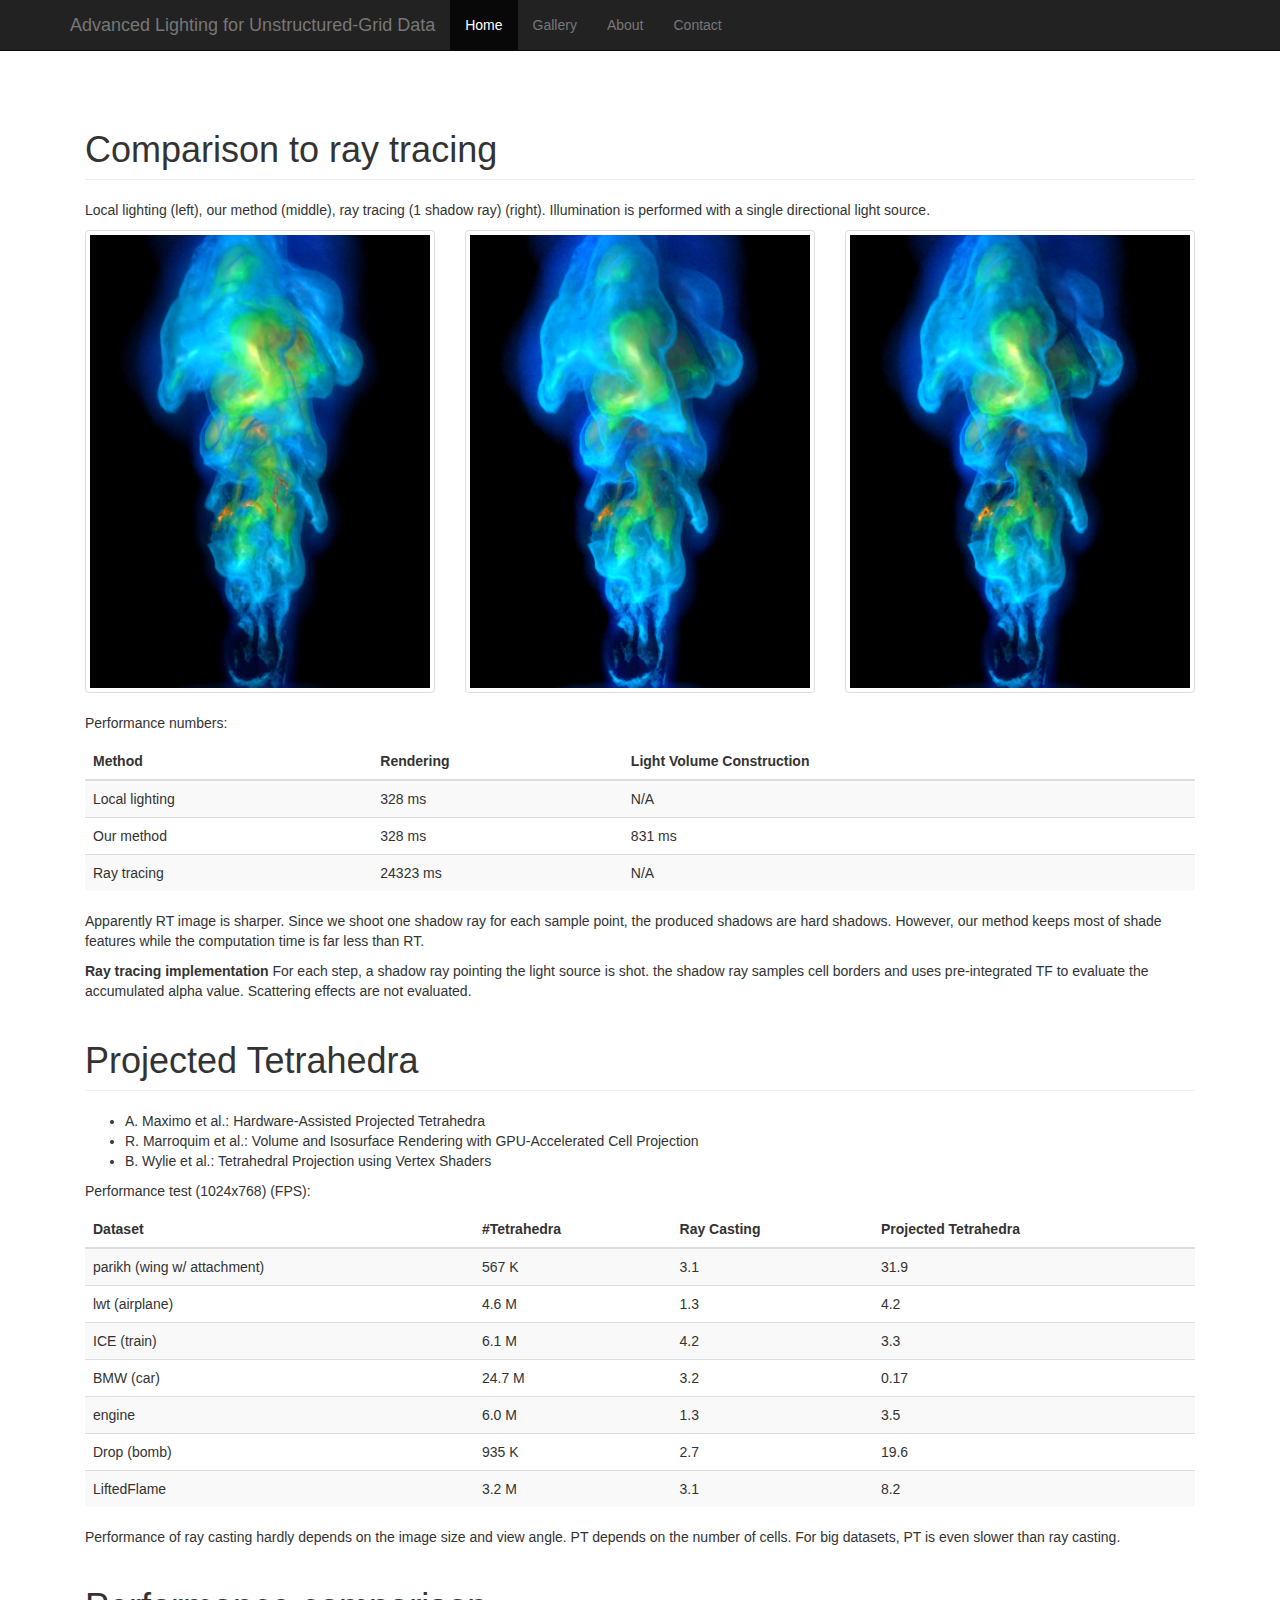
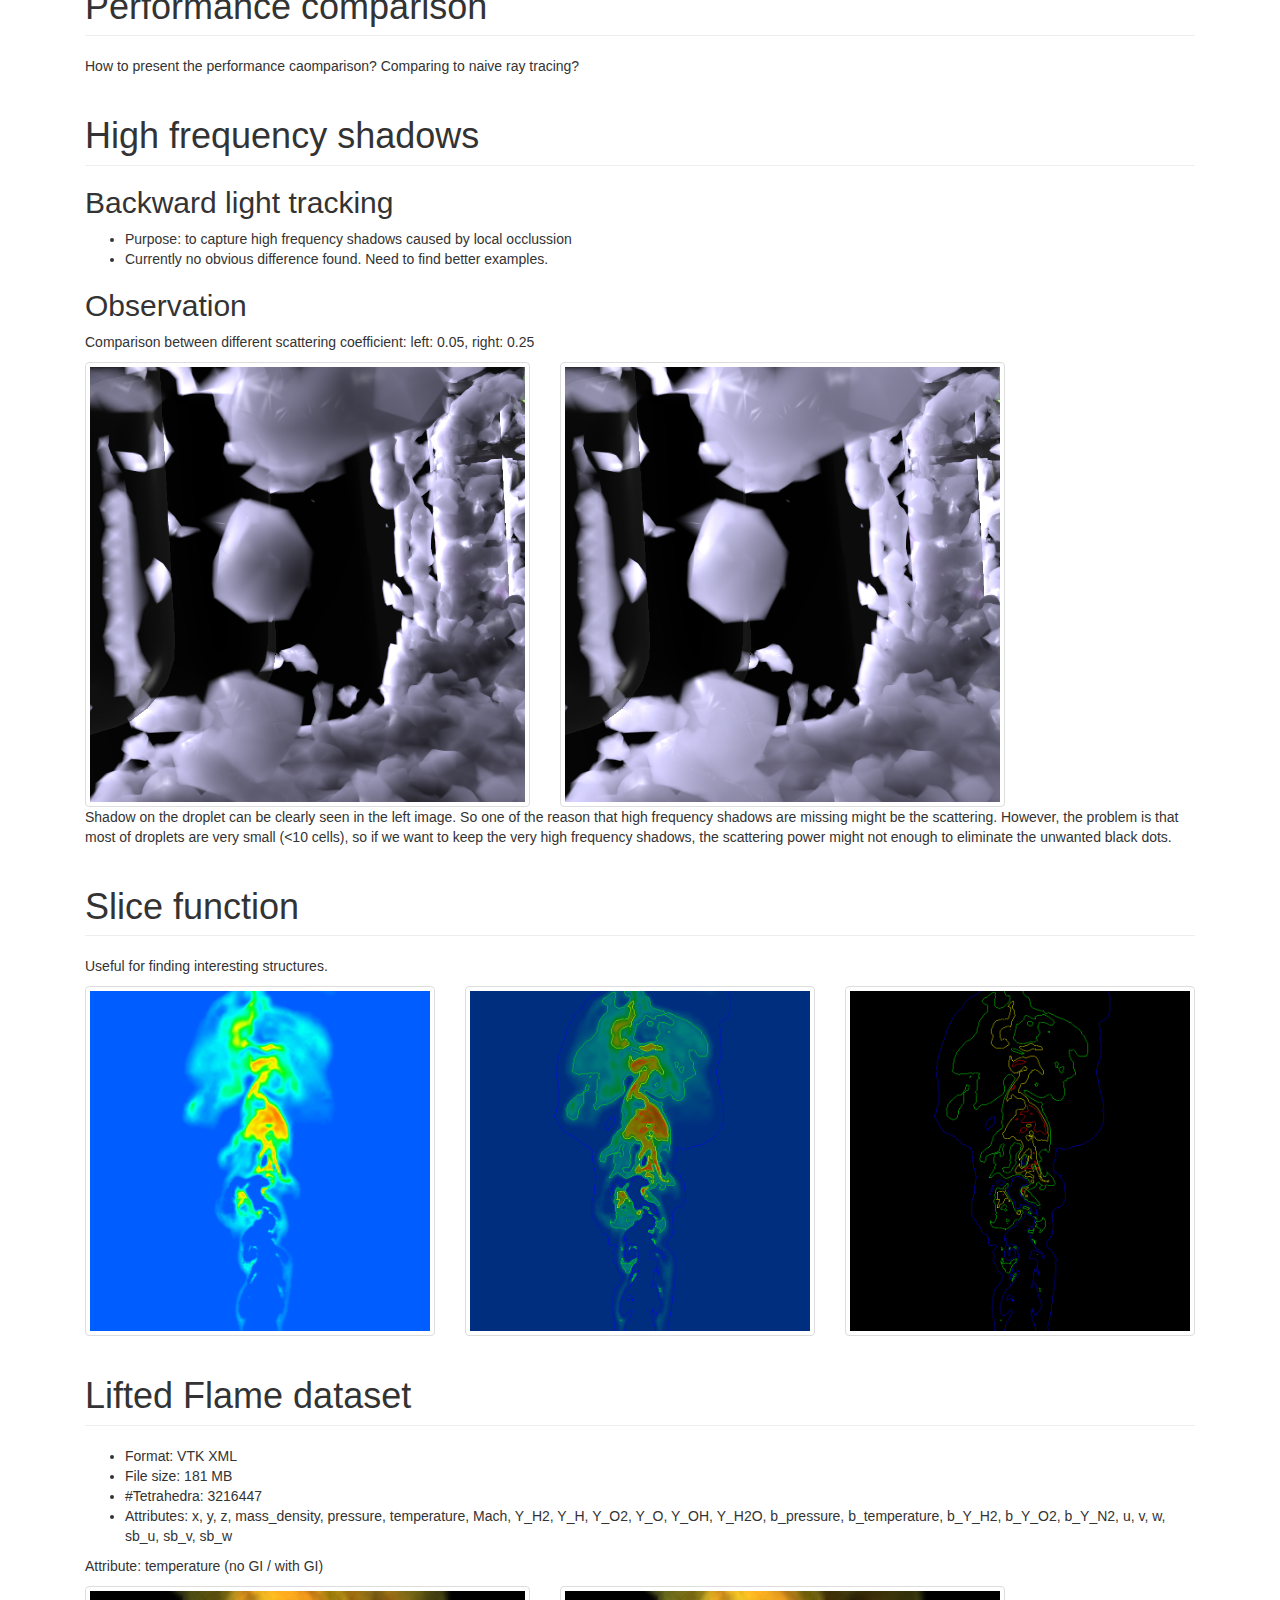
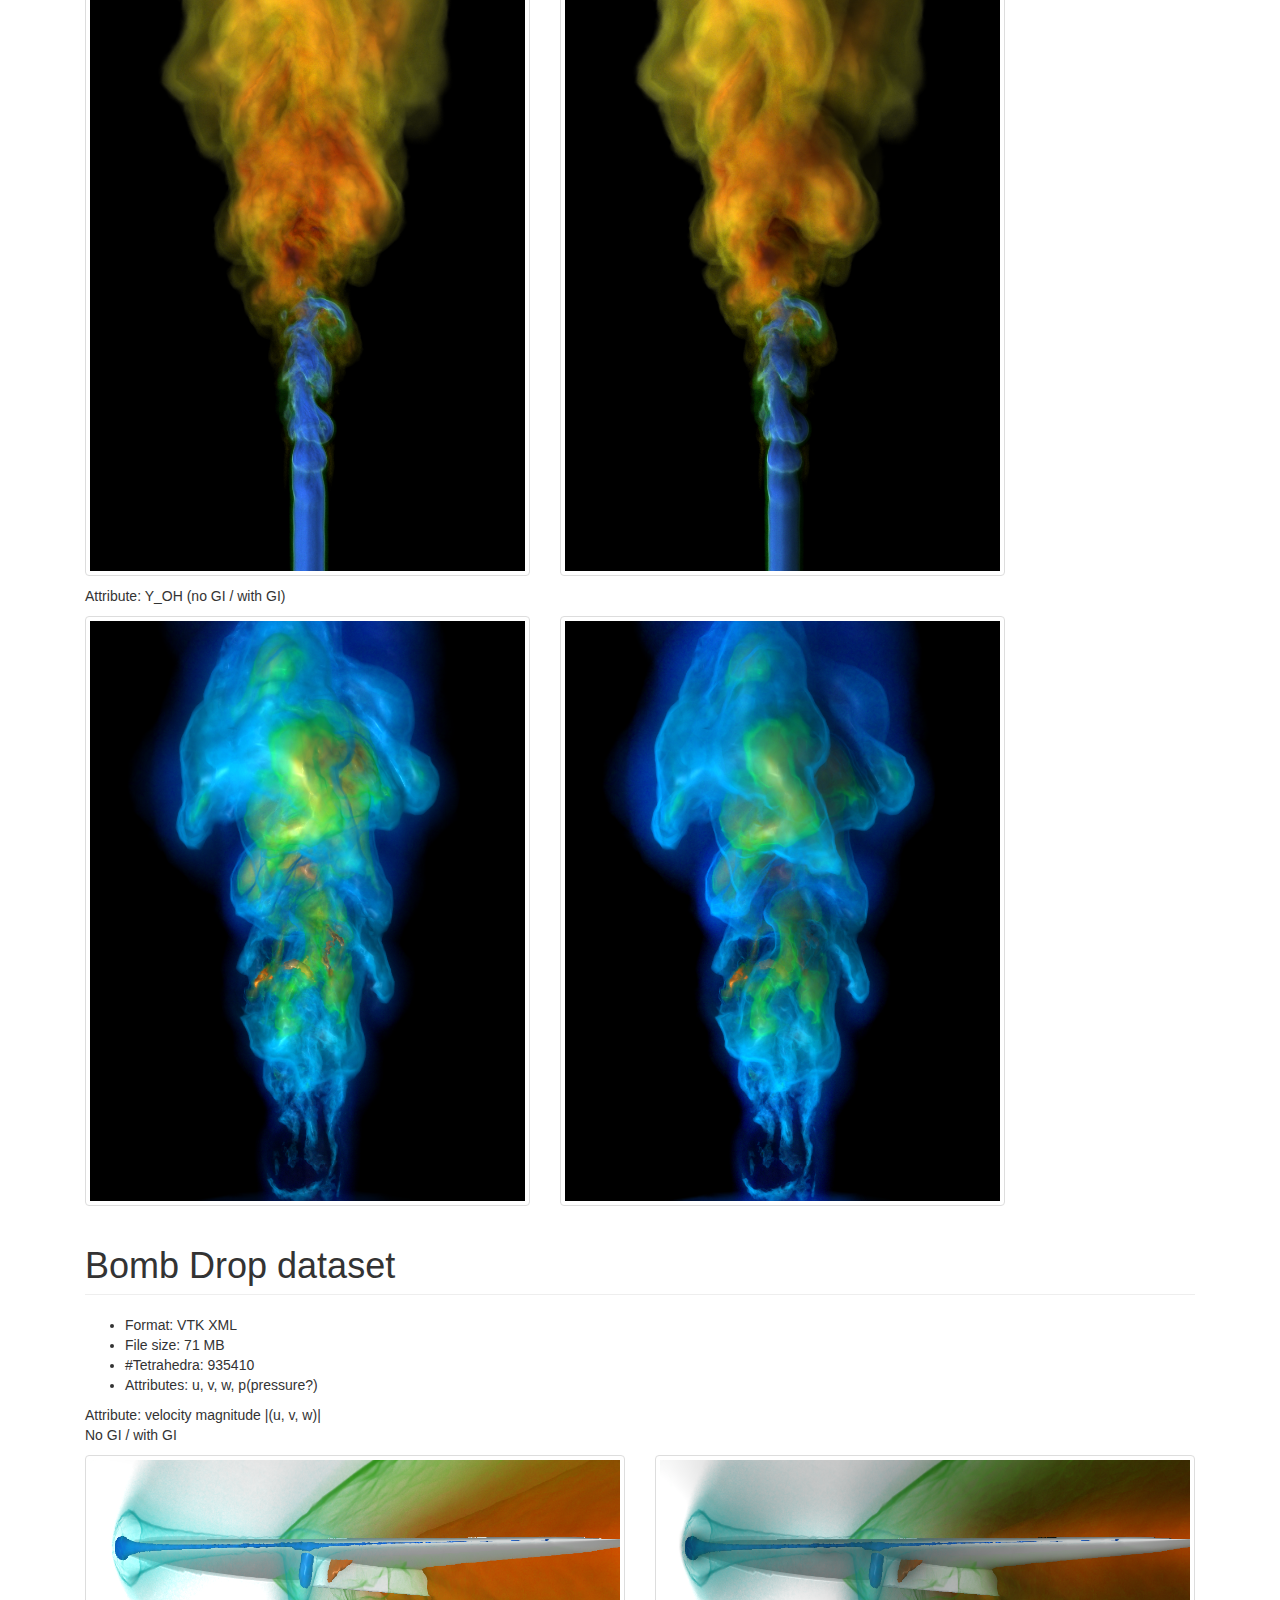
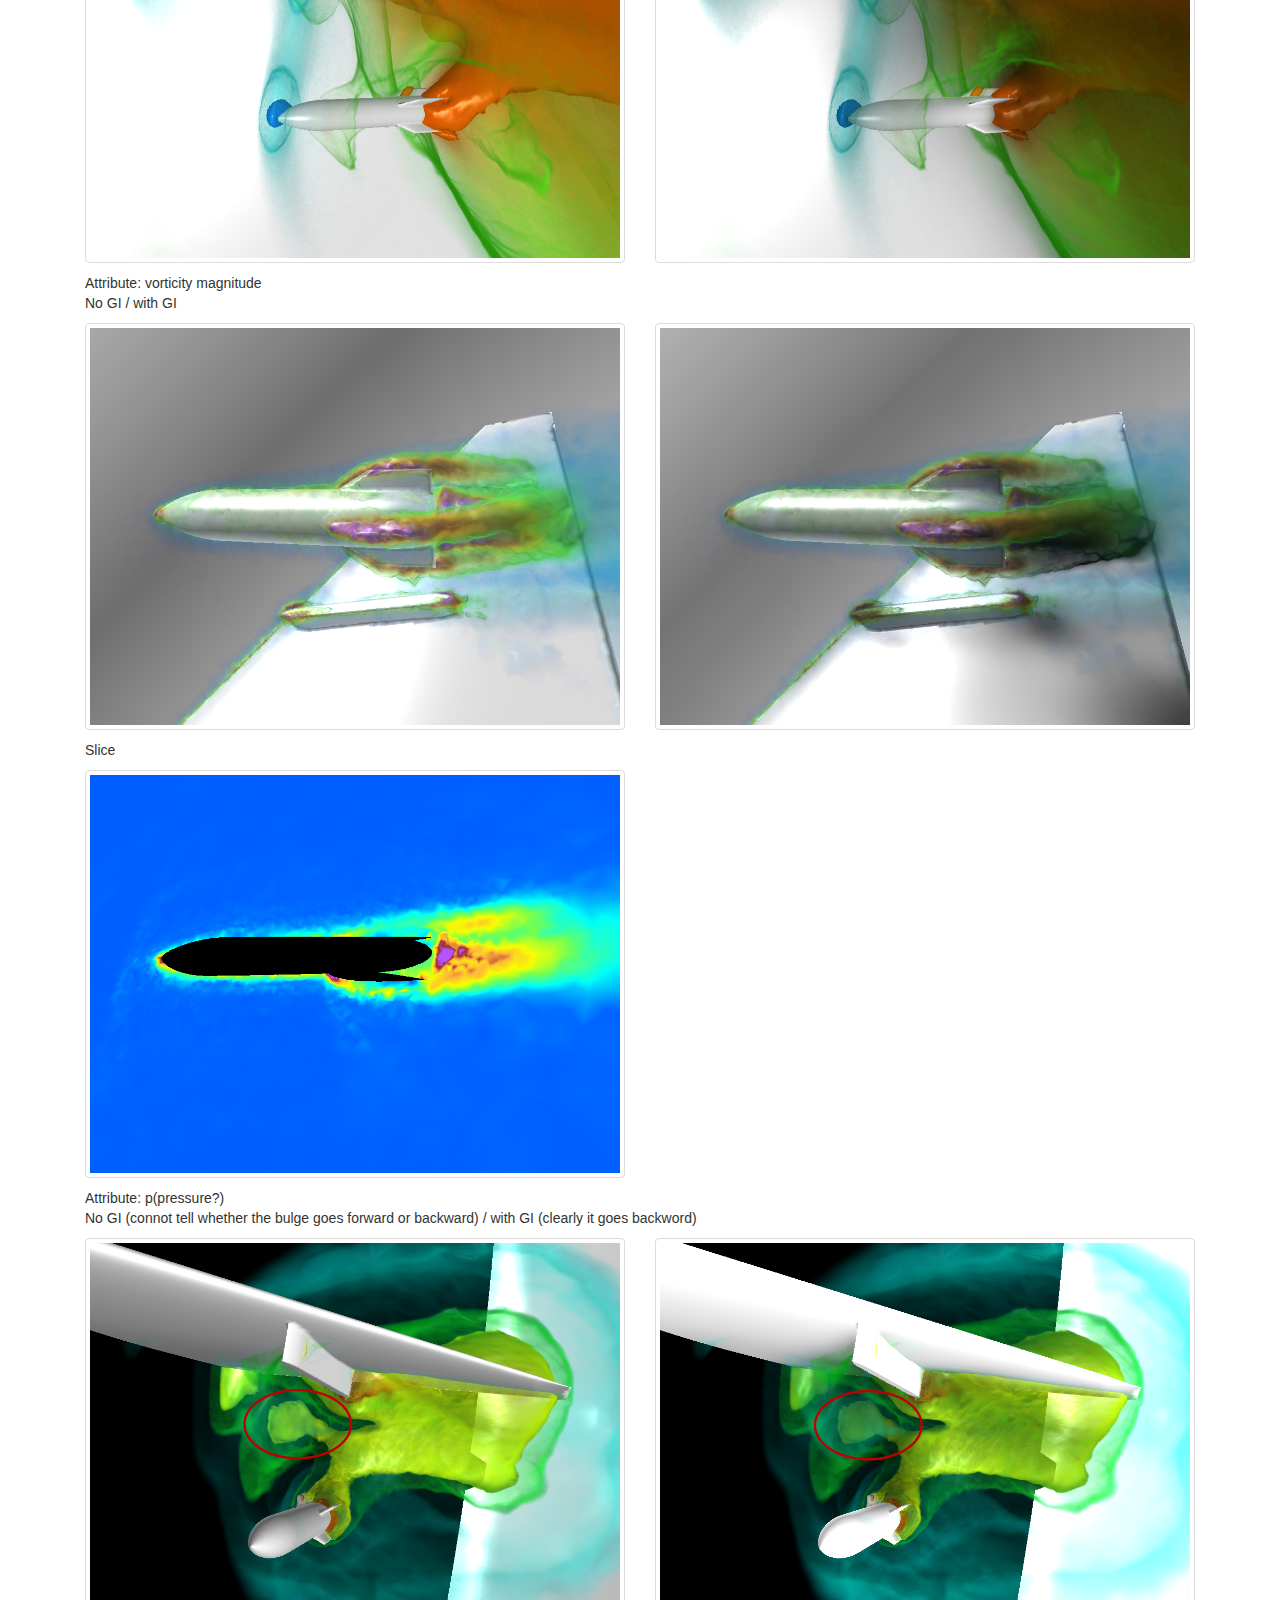
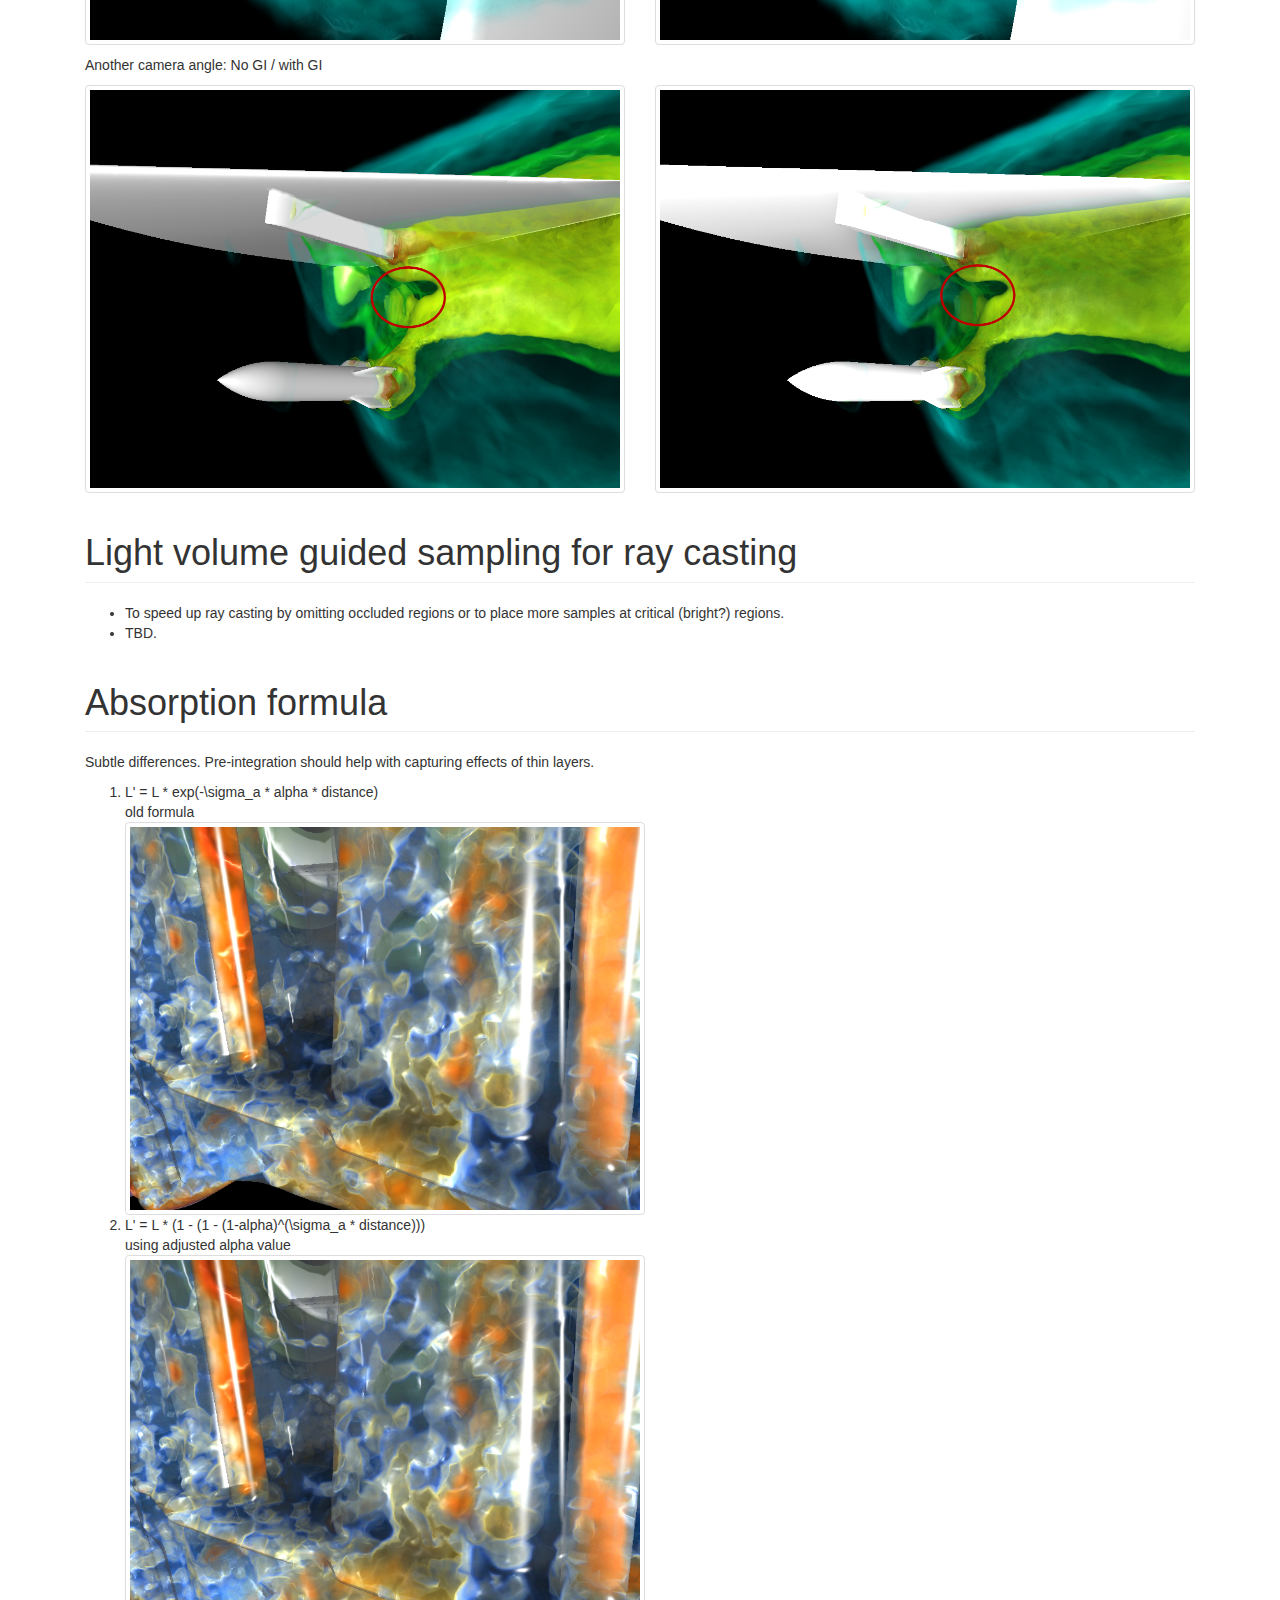
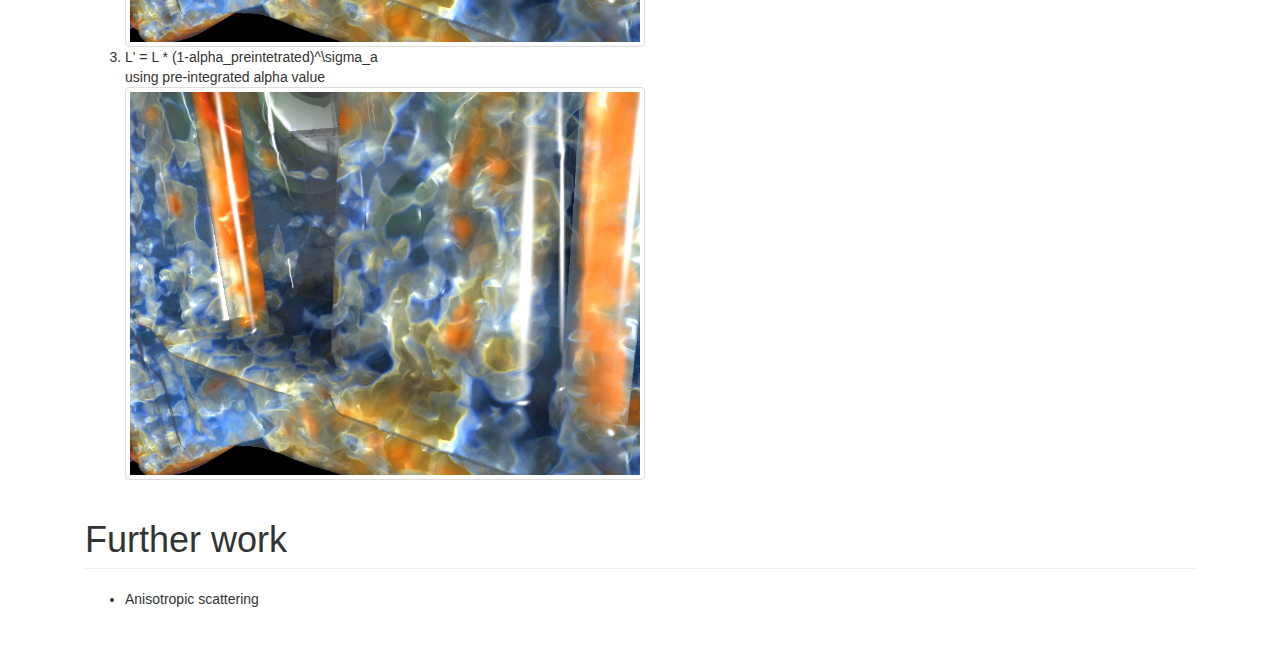
==== commit e36cf95a: "Ray tracing revised" ====
--- a/doc/index.html
+++ b/doc/index.html
@@ -65,7 +65,7 @@
           <tbody>
             <tr><td>Local lighting</td><td>328 ms</td><td>N/A</td></tr>
             <tr><td>Our method</td><td>328 ms</td><td>831 ms</td></tr>
-            <tr><td>Ray tracing</td><td>34658 ms</td><td>N/A</td></tr>
+            <tr><td>Ray tracing</td><td>24323 ms</td><td>N/A</td></tr>
           </tbody>
         </table>
         <p>Apparently RT image is sharper. Since we shoot one shadow ray for each sample point, the produced shadows are hard shadows. However, our method keeps most of shade features while the computation time is far less than RT.</p>
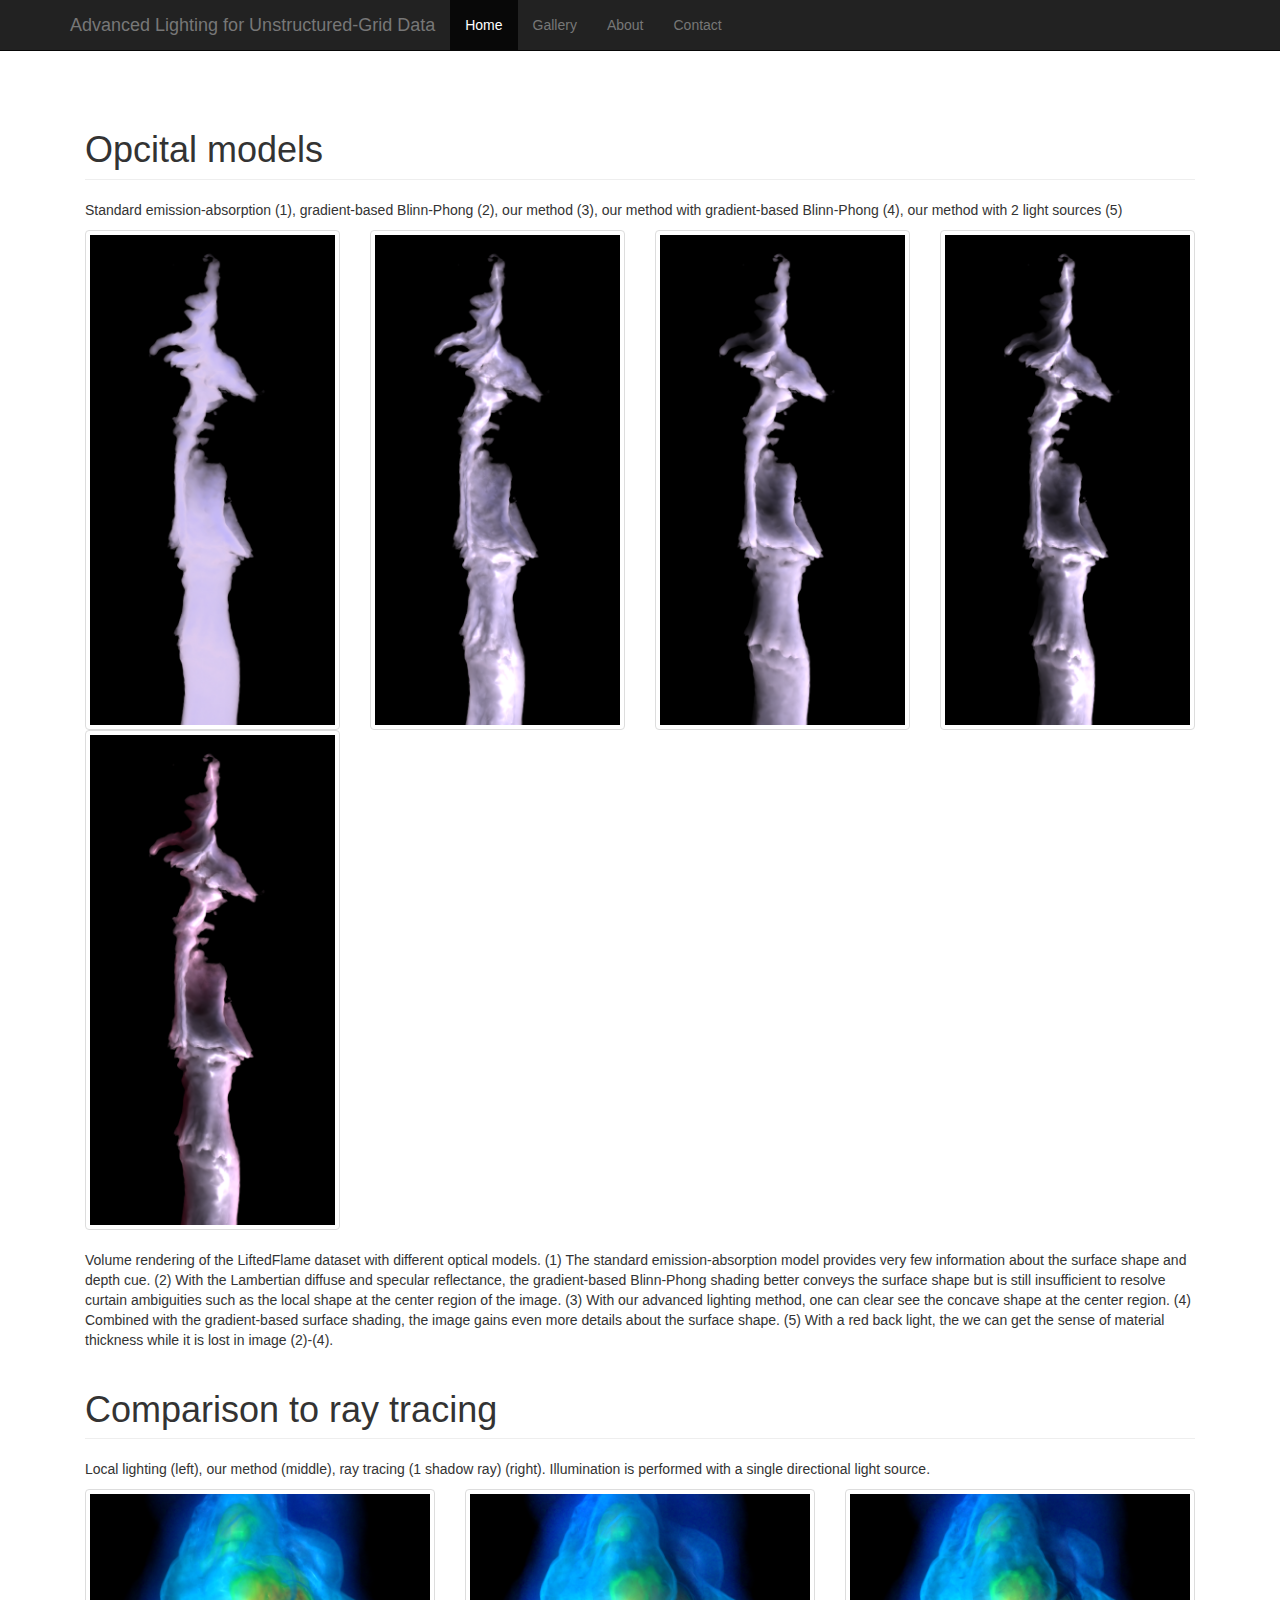
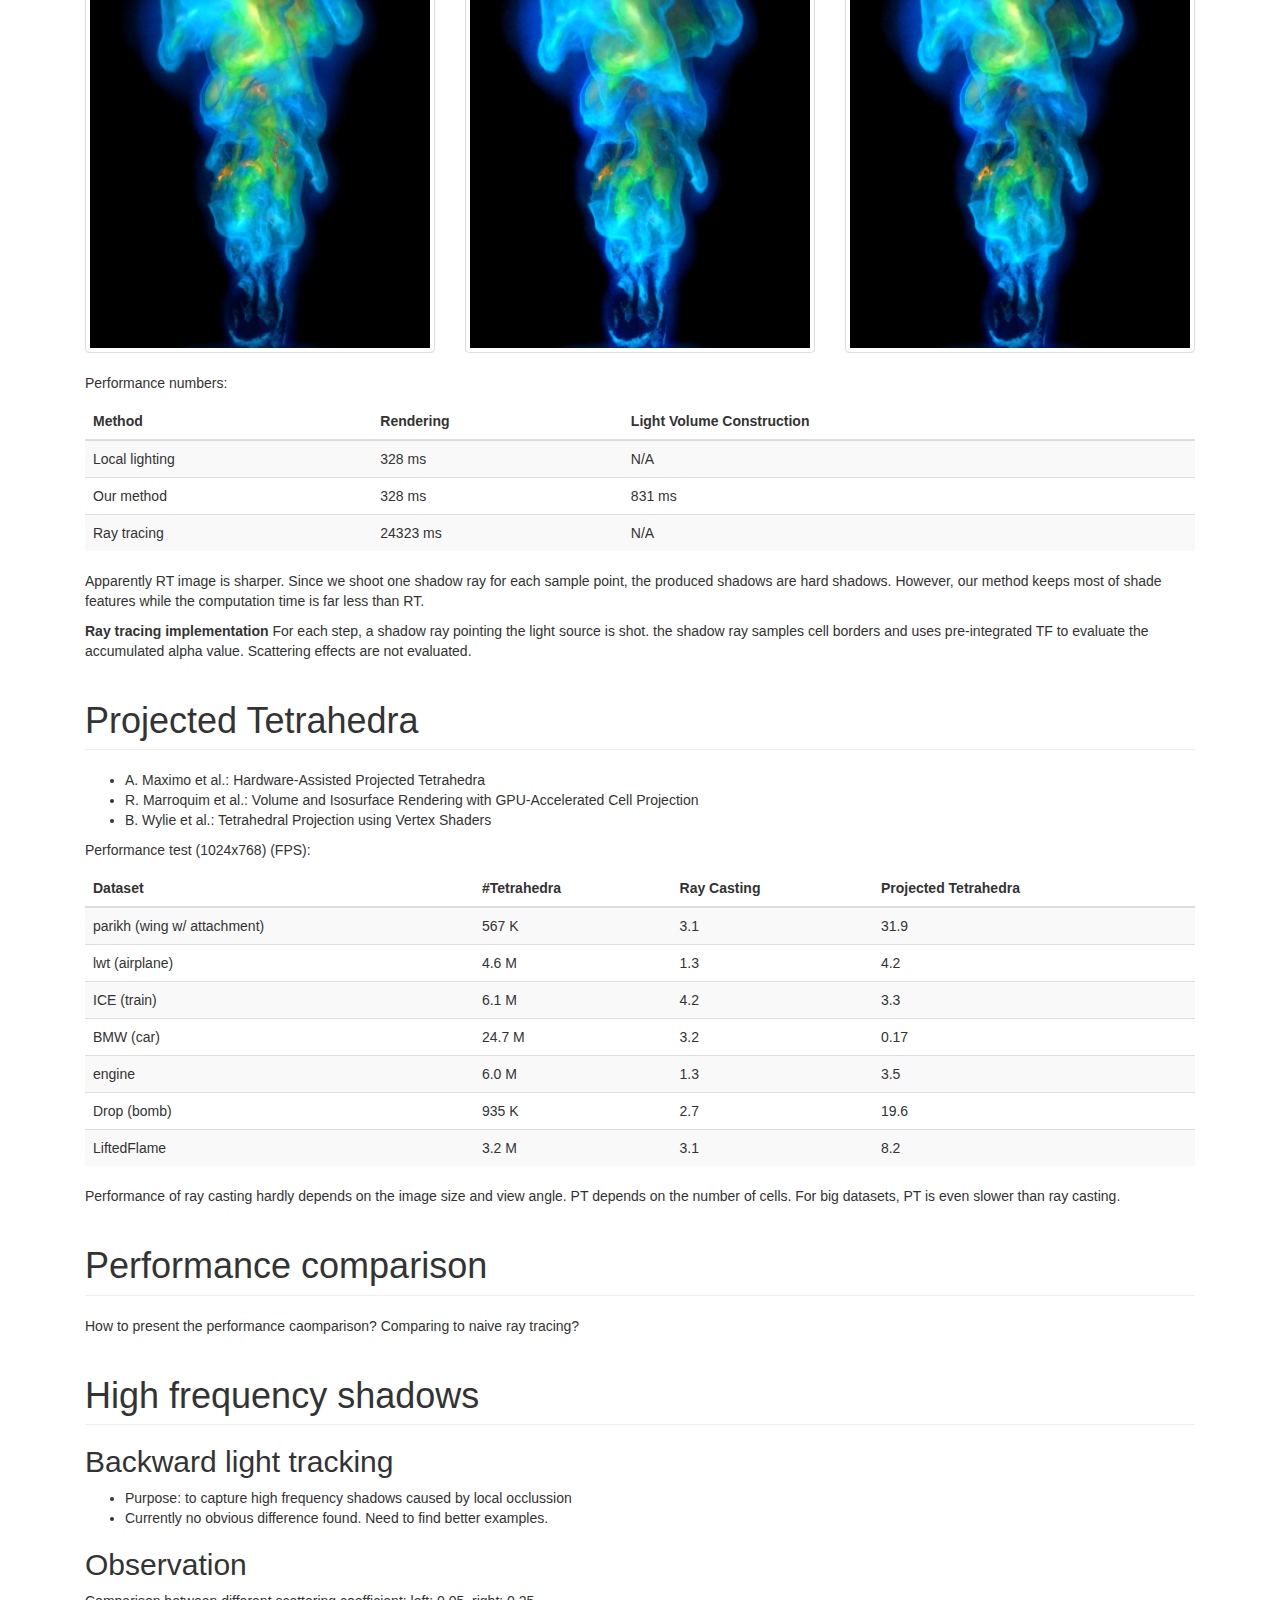
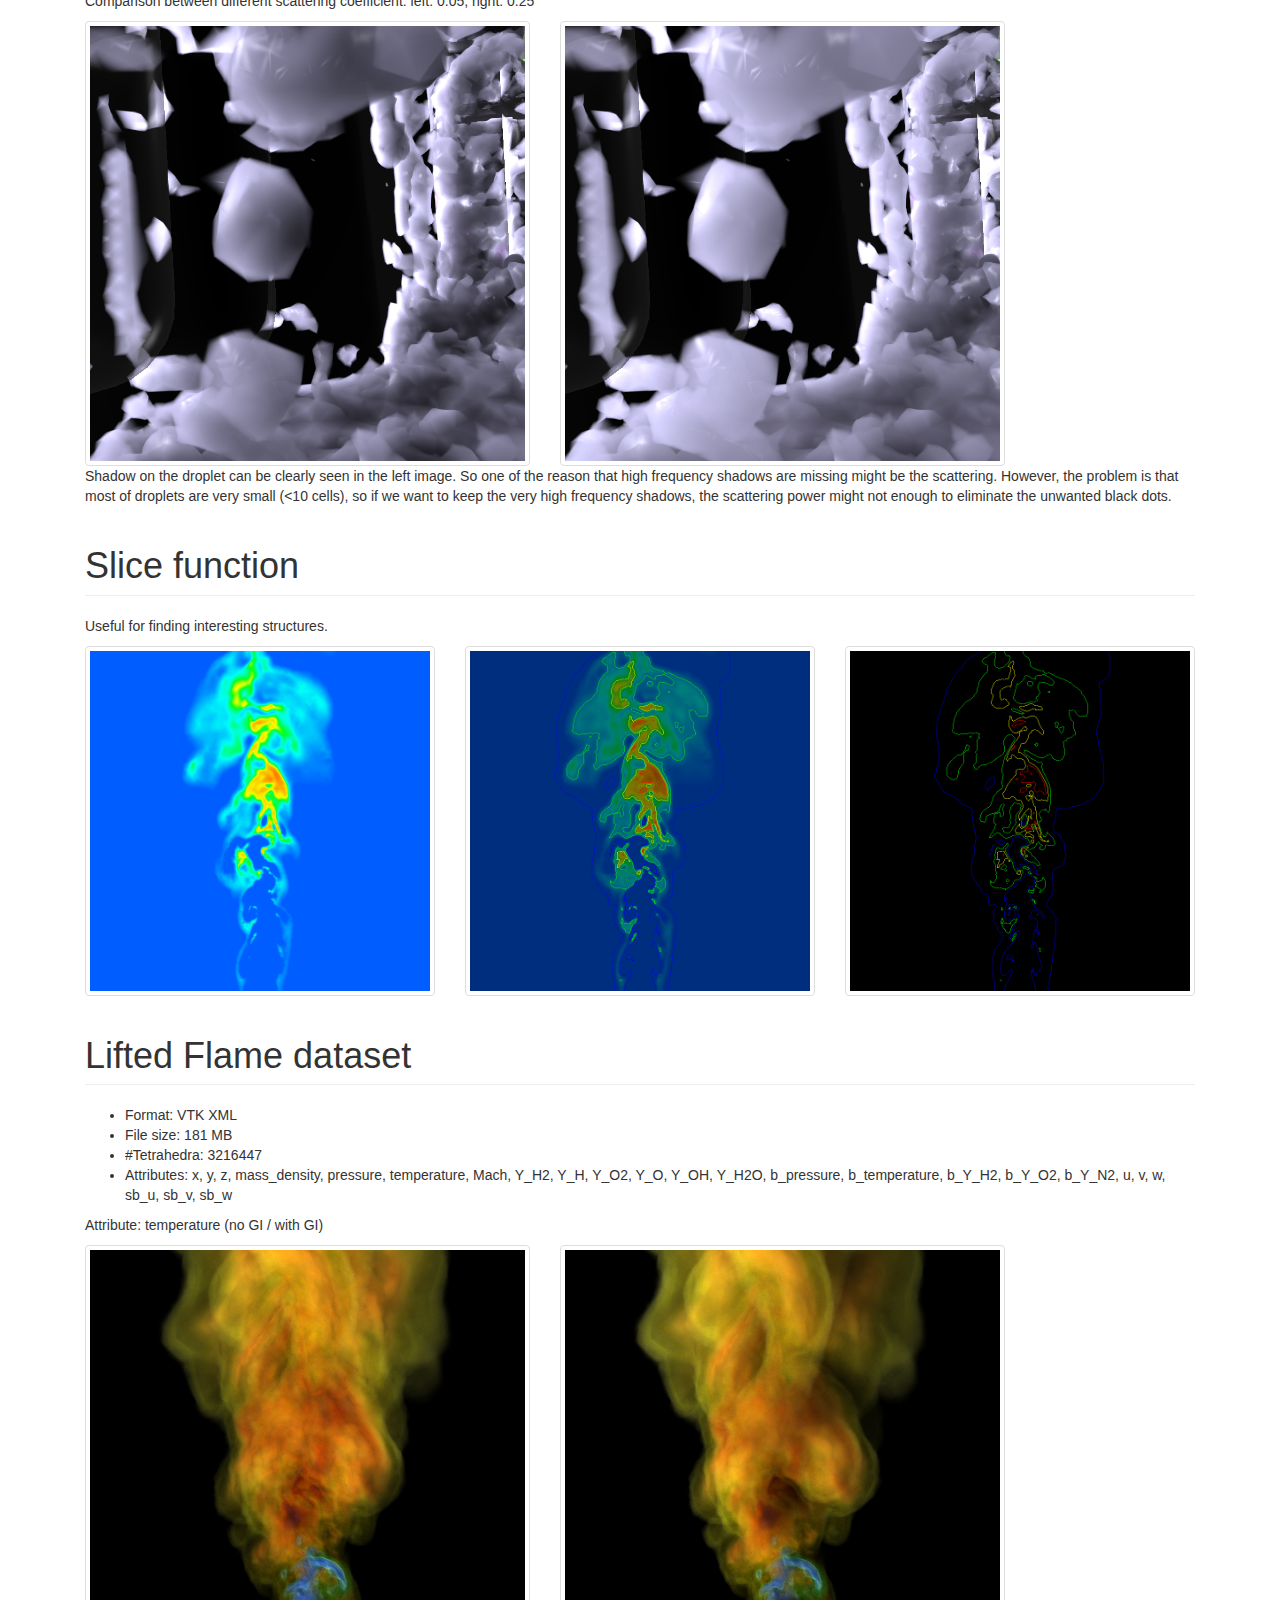
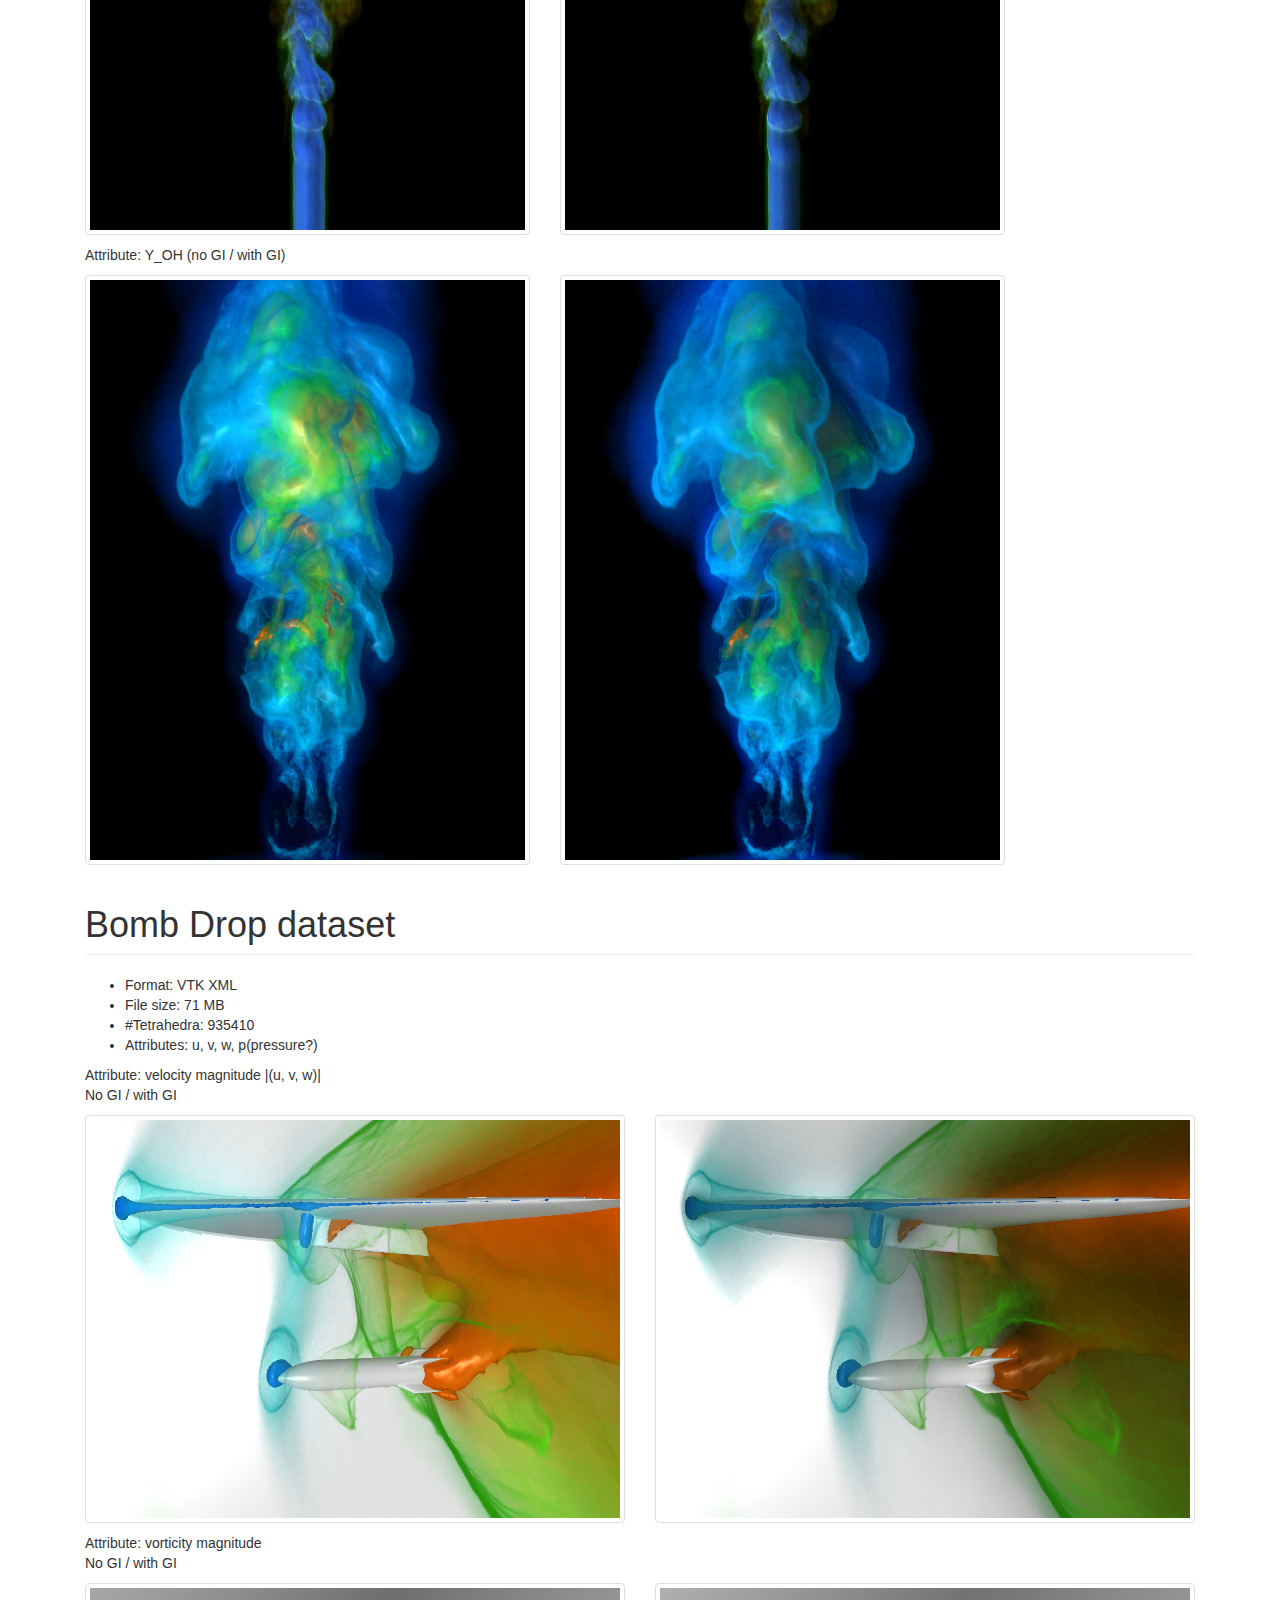
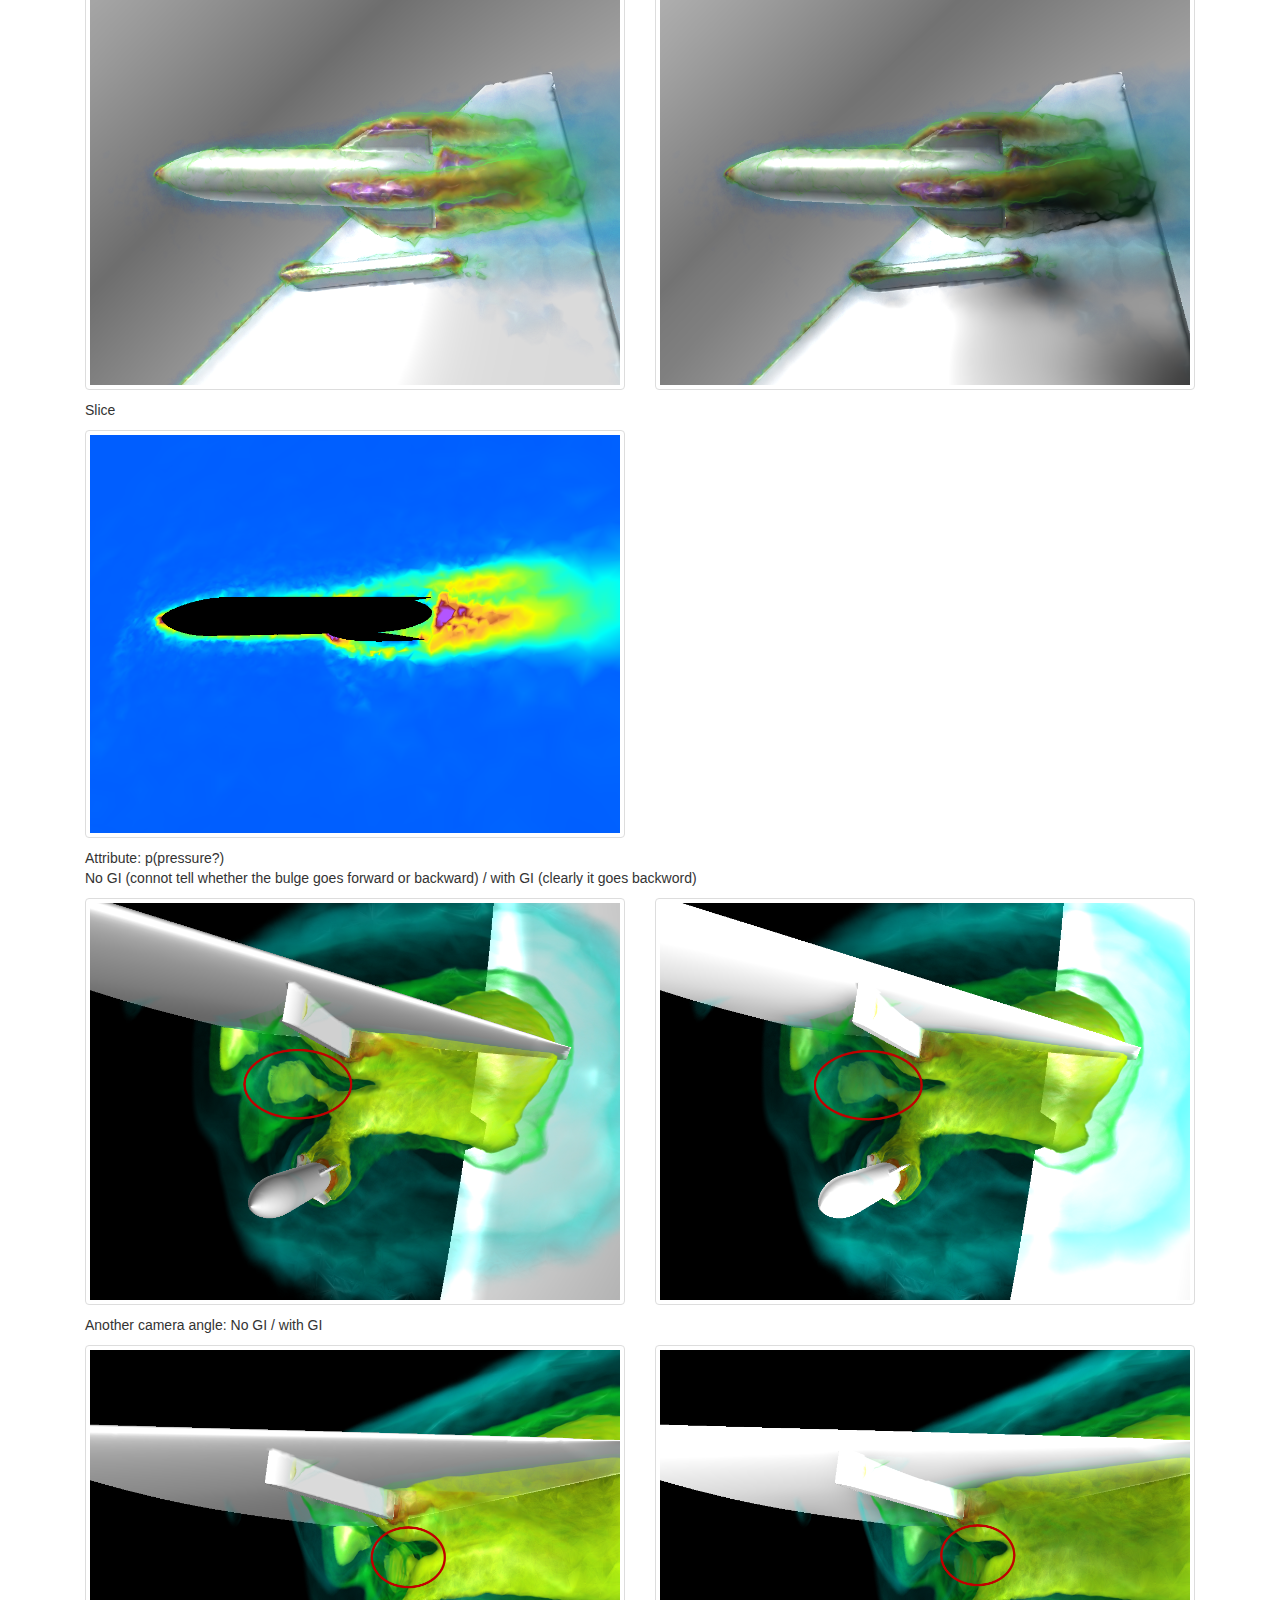
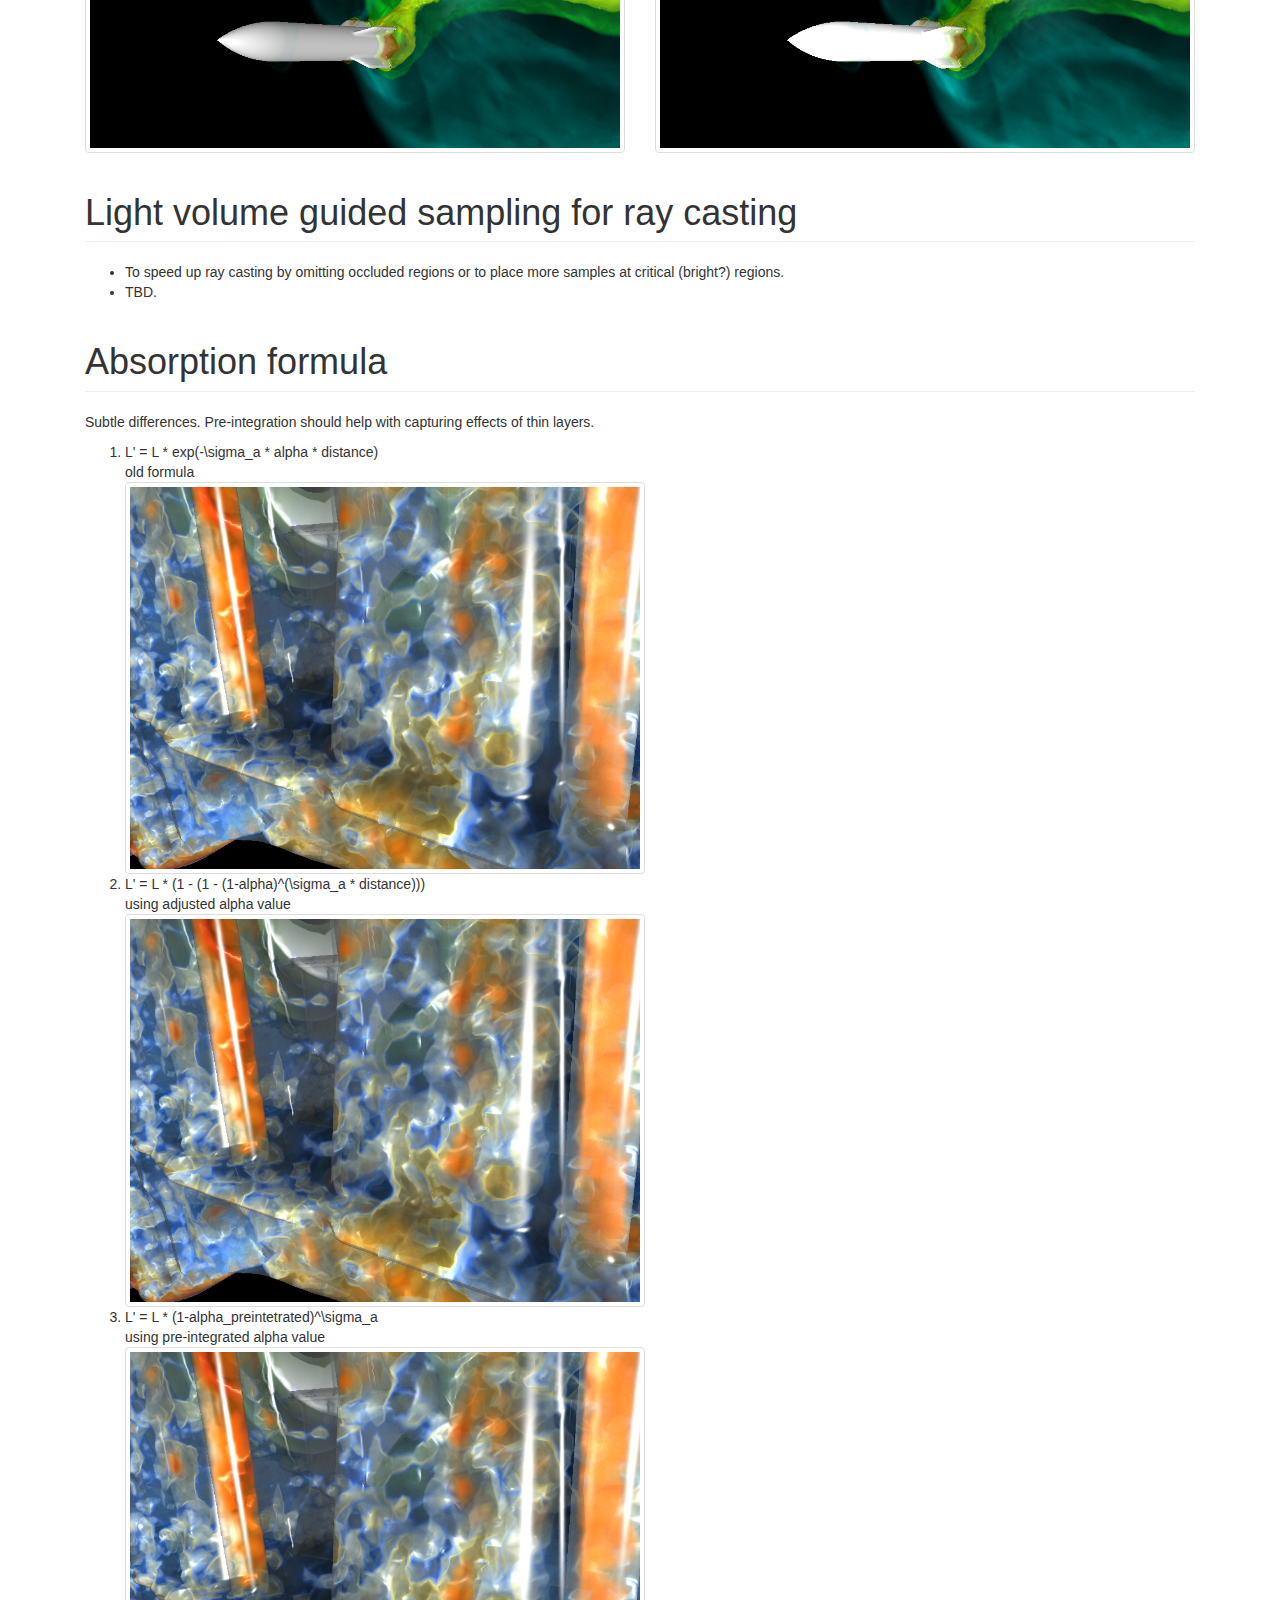
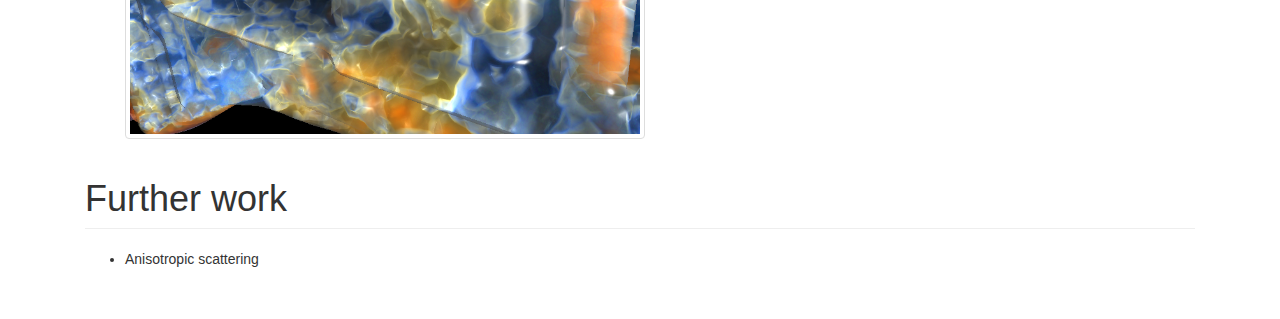
==== commit 79406dc1: "Optical models" ====
--- a/doc/index.html
+++ b/doc/index.html
@@ -9,6 +9,7 @@
     <!-- Bootstrap -->
     <link href="css/bootstrap.min.css" rel="stylesheet">
 
+    <!-- LightBox -->
     <link href="css/ekko-lightbox.min.css" rel="stylesheet">
 
     <!-- Custom styles for this template -->
@@ -48,6 +49,20 @@
     <div class="container">
 
       <div class="starter-template">
+
+        <h1 class="page-header">Opcital models</h1>
+        <p>Standard emission-absorption (1), gradient-based Blinn-Phong (2), our method (3), our method with gradient-based Blinn-Phong (4), our method with 2 light sources (5)</p>
+        <div class="row optical_models">
+          <div class="col-md-3"><a href="img/optical_emission_absorption.png" data-toggle="lightbox" data-title="Standard emission-absorption model" data-gallery="multiimages" data-parent=".optical_models"><img src="img/optical_emission_absorption.png" class="img-thumbnail"/></a></div>
+          <div class="col-md-3"><a href="img/optical_blinn_phong.png" data-toggle="lightbox" data-title="Gradient-based Blinn-Phong shading" data-gallery="multiimages" data-parent=".optical_models"><img src="img/optical_blinn_phong.png" class="img-thumbnail"/></a></div>
+          <div class="col-md-3"><a href="img/optical_gi.png" data-toggle="lightbox" data-title="Advanced lighting" data-gallery="multiimages" data-parent=".optical_models"><img src="img/optical_gi.png" class="img-thumbnail"/></a></div>
+          <div class="col-md-3"><a href="img/optical_gi_blinn_phong.png" data-toggle="lightbox" data-title="Advanced lighting with gradient-based Blinn-Phong shading" data-gallery="multiimages" data-parent=".optical_models"><img src="img/optical_gi_blinn_phong.png" class="img-thumbnail"/></a></div>
+          <div class="col-md-3"><a href="img/optical_gi_2l.png" data-toggle="lightbox" data-title="Advanced lighting with gradient-based Blinn-Phong shading (with back light)" data-gallery="multiimages" data-parent=".optical_models"><img src="img/optical_gi_2l.png" class="img-thumbnail"/></a></div>
+        </div>
+        <br/>
+        <p>
+          Volume rendering of the LiftedFlame dataset with different optical models. (1) The standard emission-absorption model provides very few information about the surface shape and depth cue. (2) With the Lambertian diffuse and specular reflectance, the gradient-based Blinn-Phong shading better conveys the surface shape but is still insufficient to resolve curtain ambiguities such as the local shape at the center region of the image. (3) With our advanced lighting method, one can clear see the concave shape at the center region. (4) Combined with the gradient-based surface shading, the image gains even more details about the surface shape. (5) With a red back light, the we can get the sense of material thickness while it is lost in image (2)-(4).
+        </p>
 
         <h1 class="page-header">Comparison to ray tracing</h1>
         <p>Local lighting (left), our method (middle), ray tracing (1 shadow ray) (right). Illumination is performed with a single directional light source.</p>
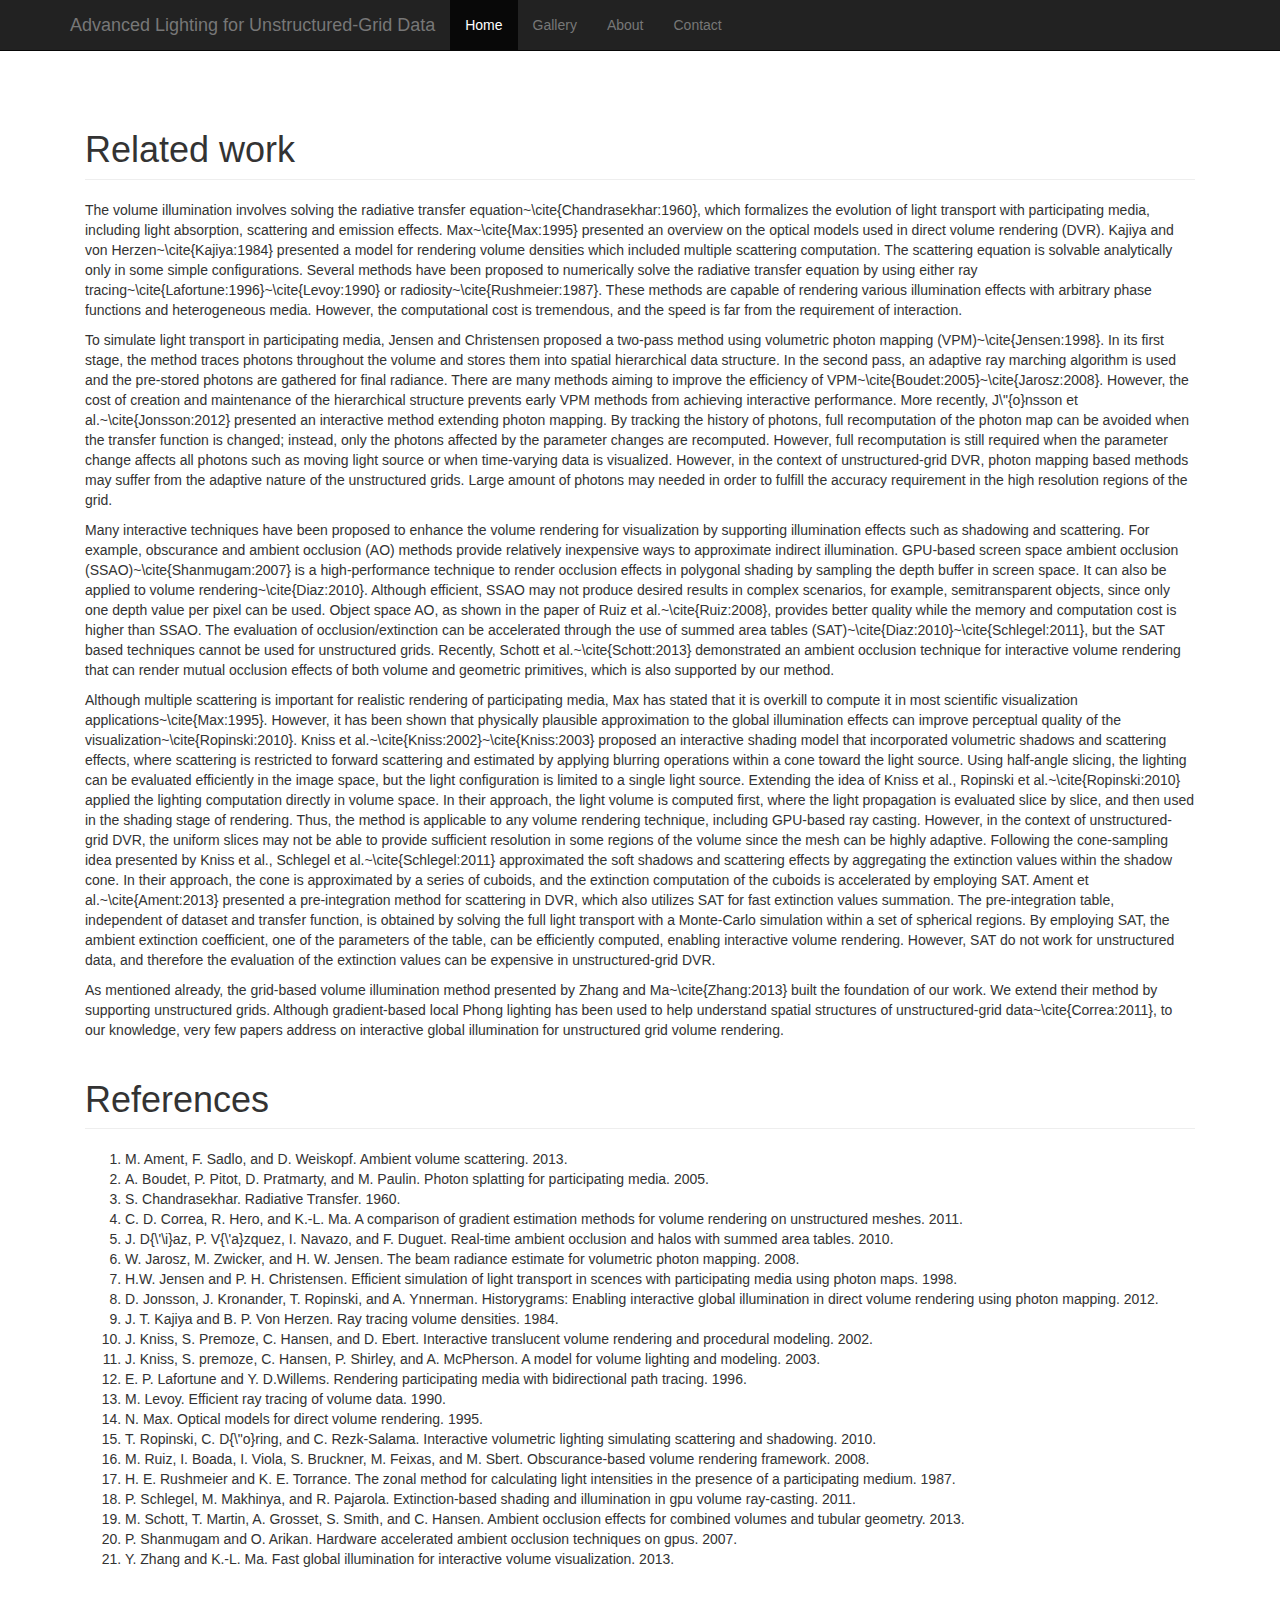
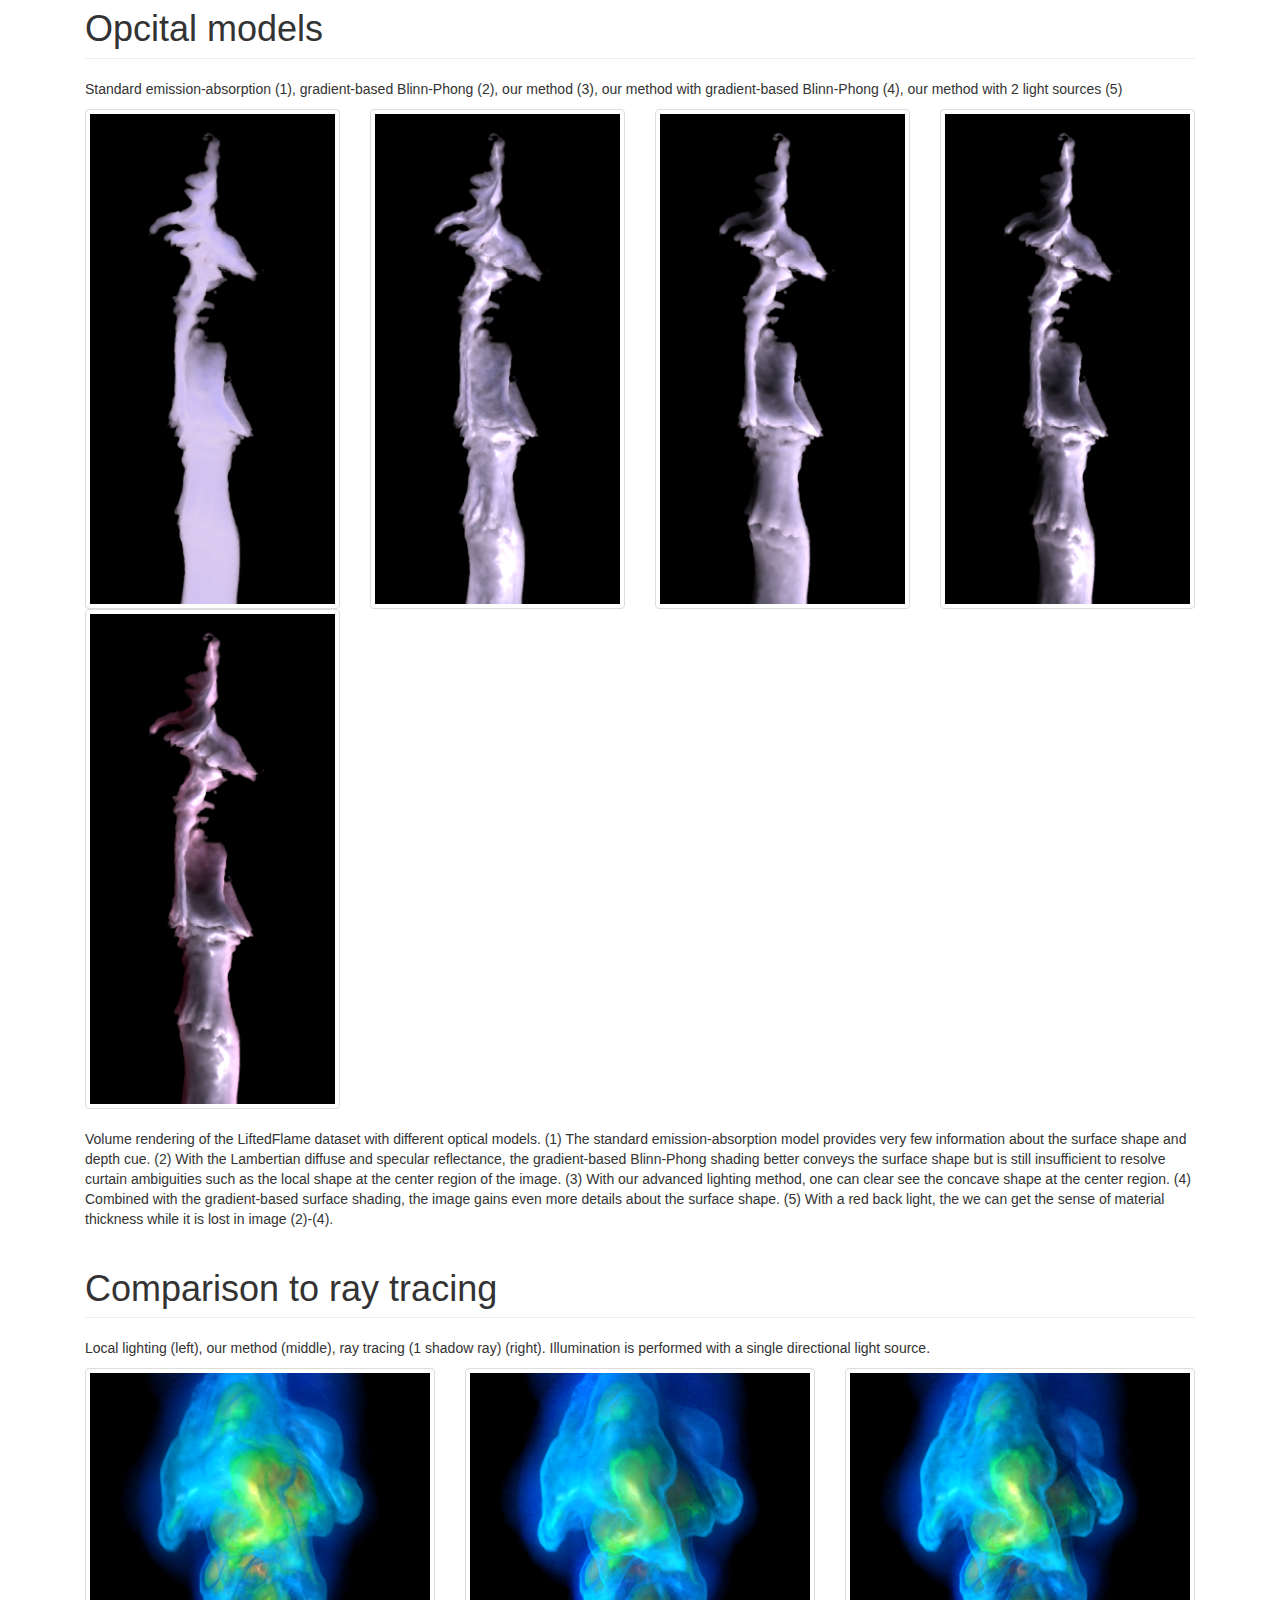
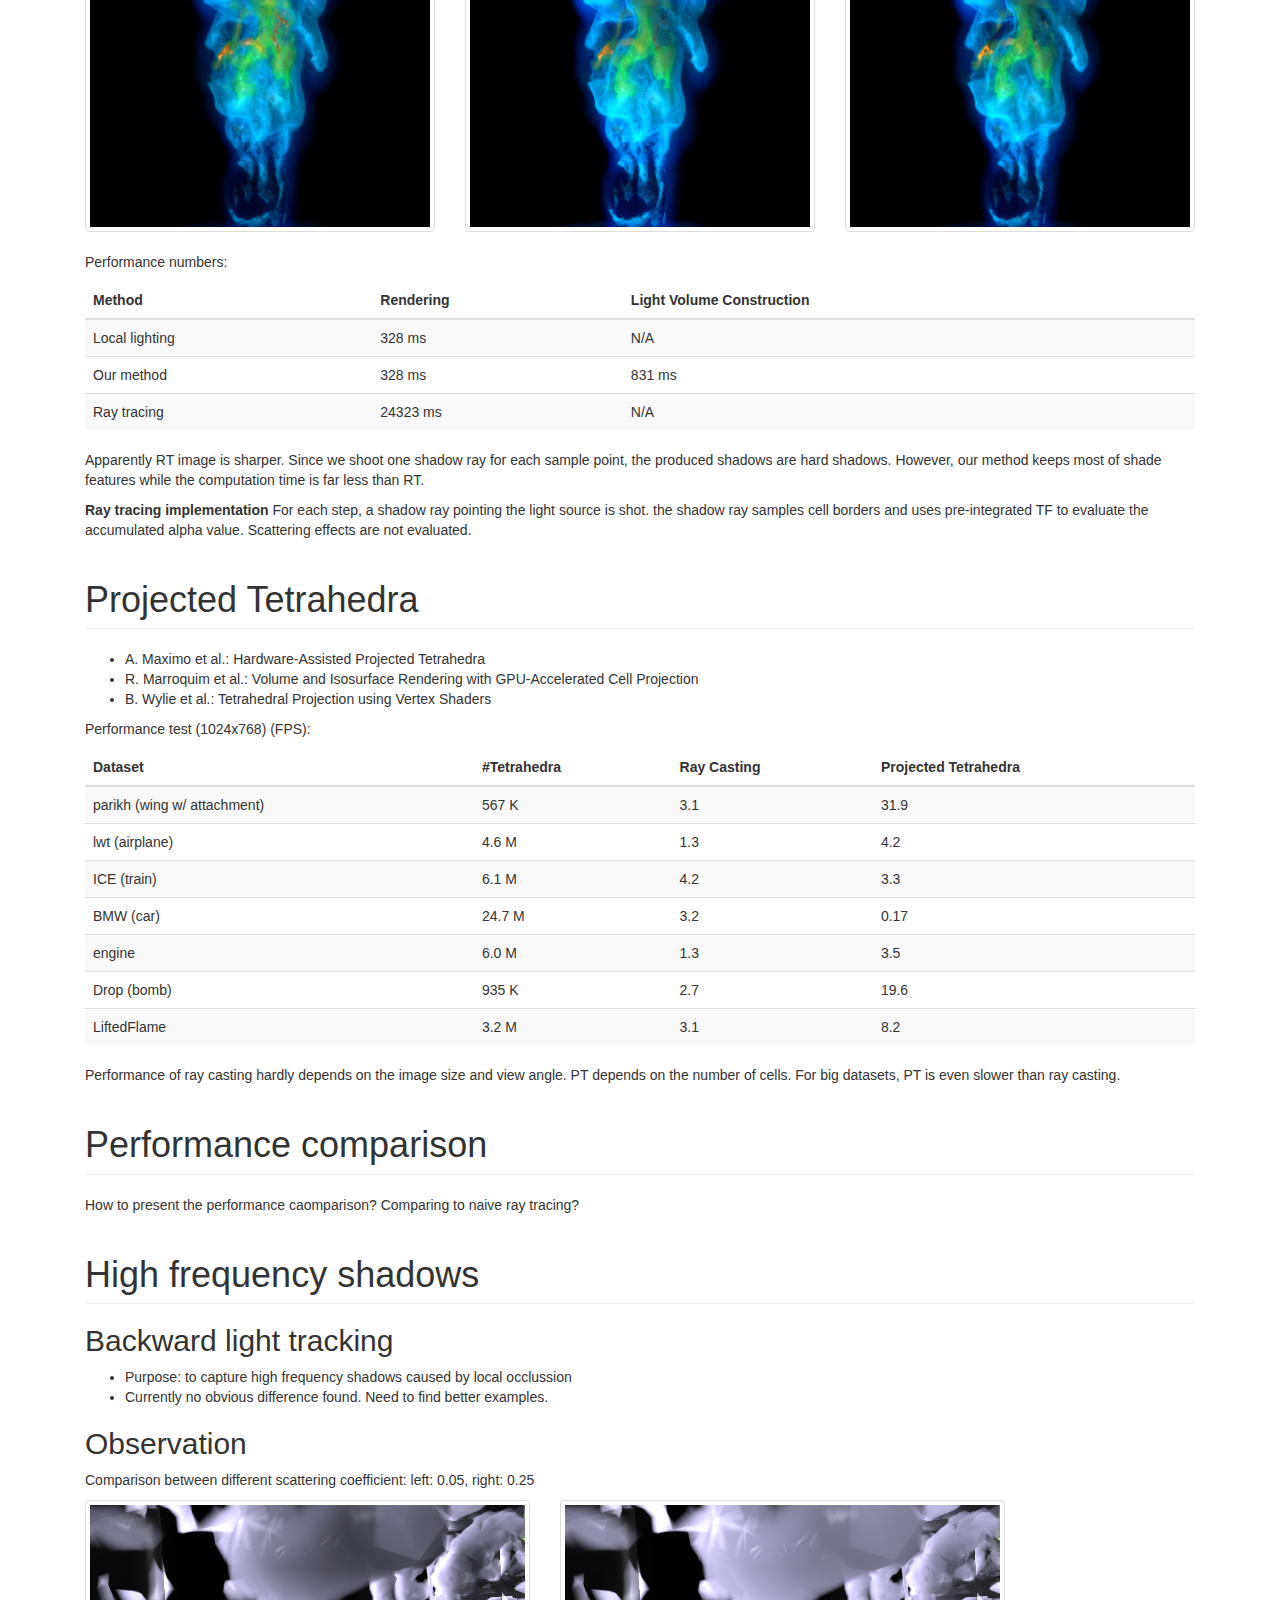
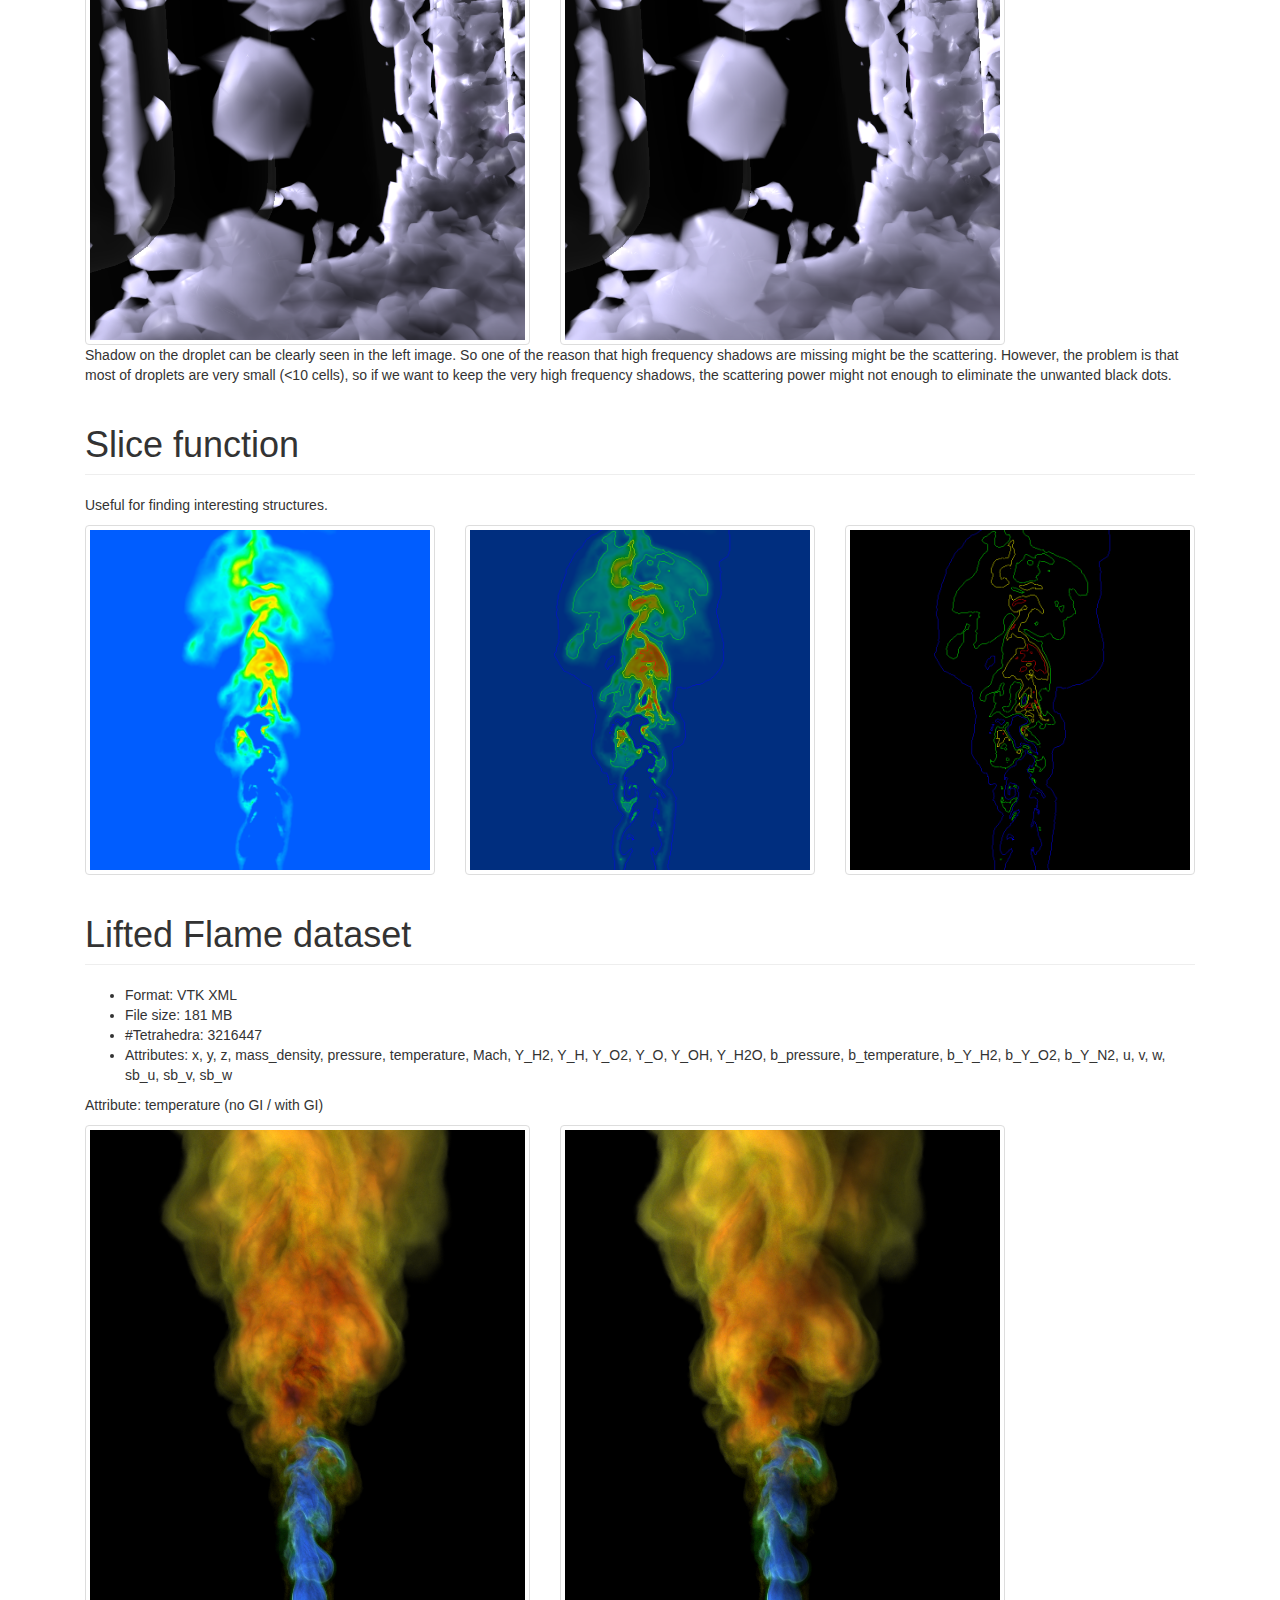
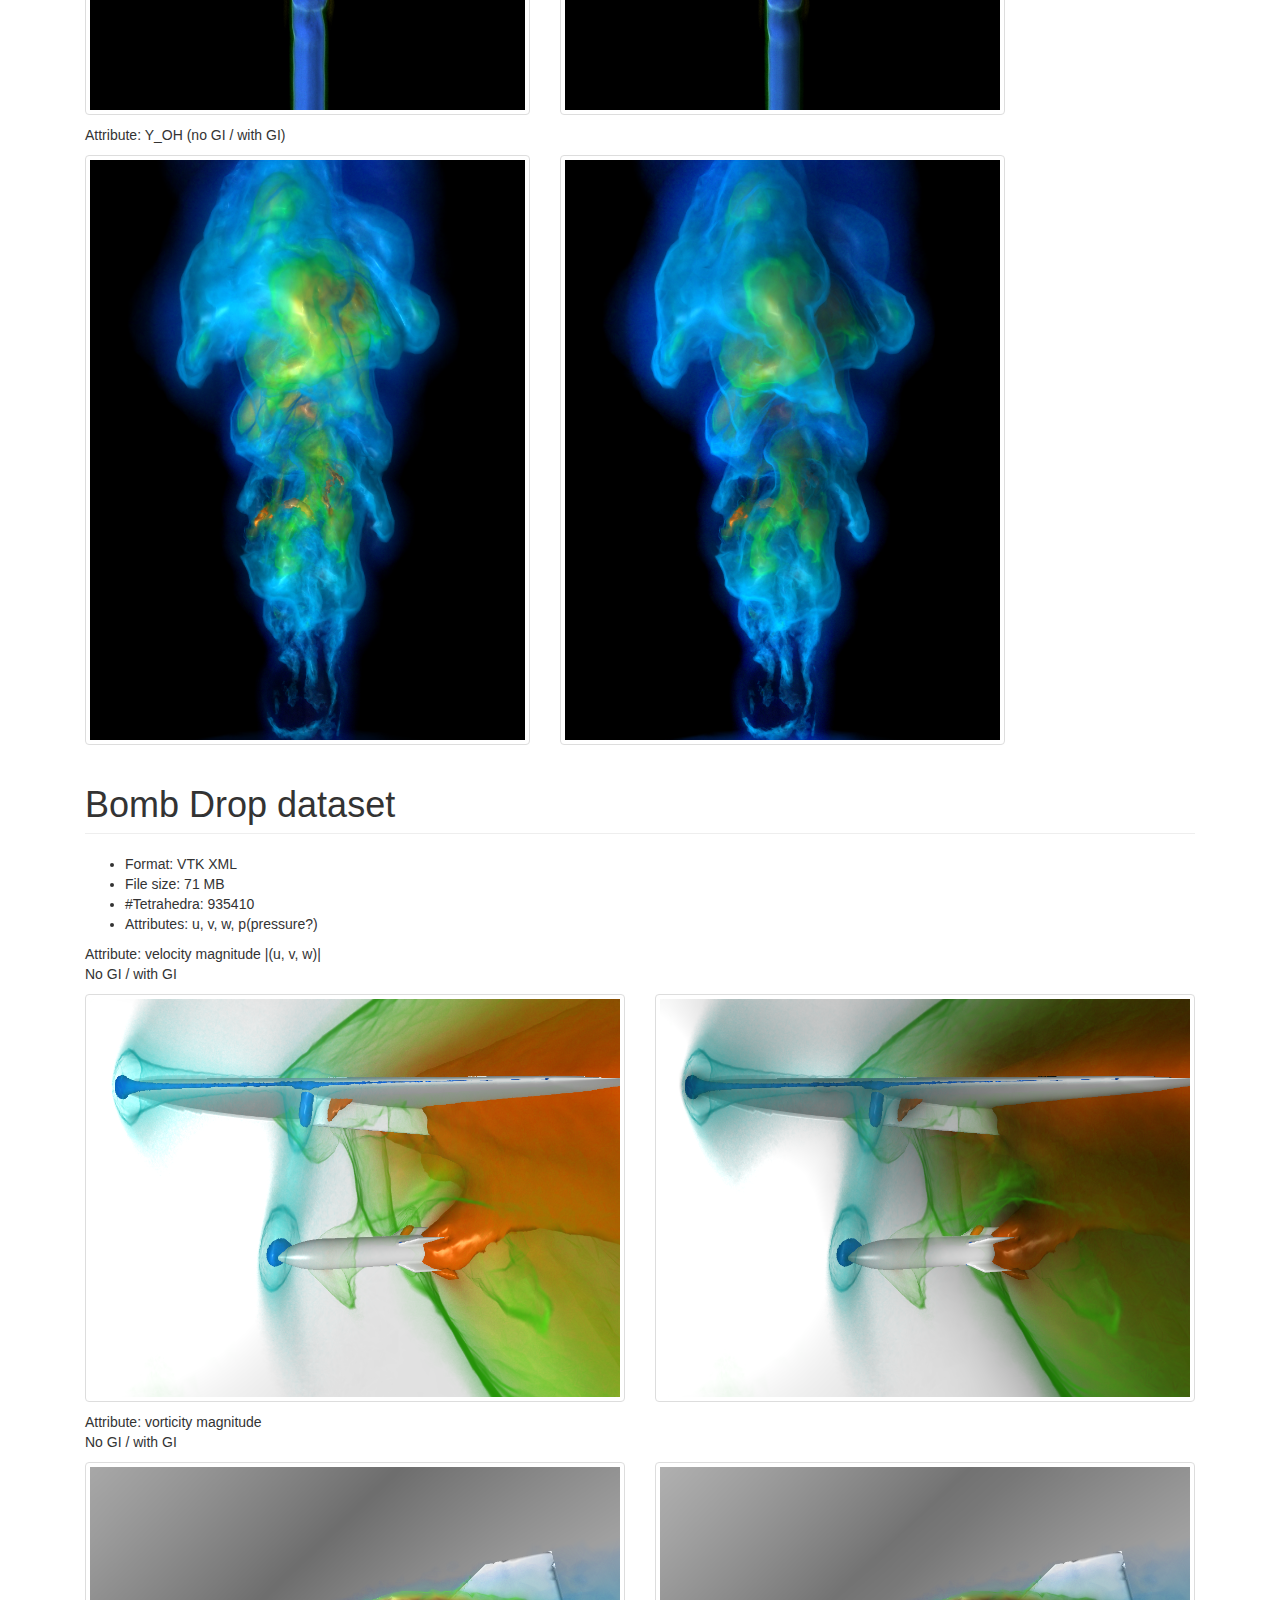
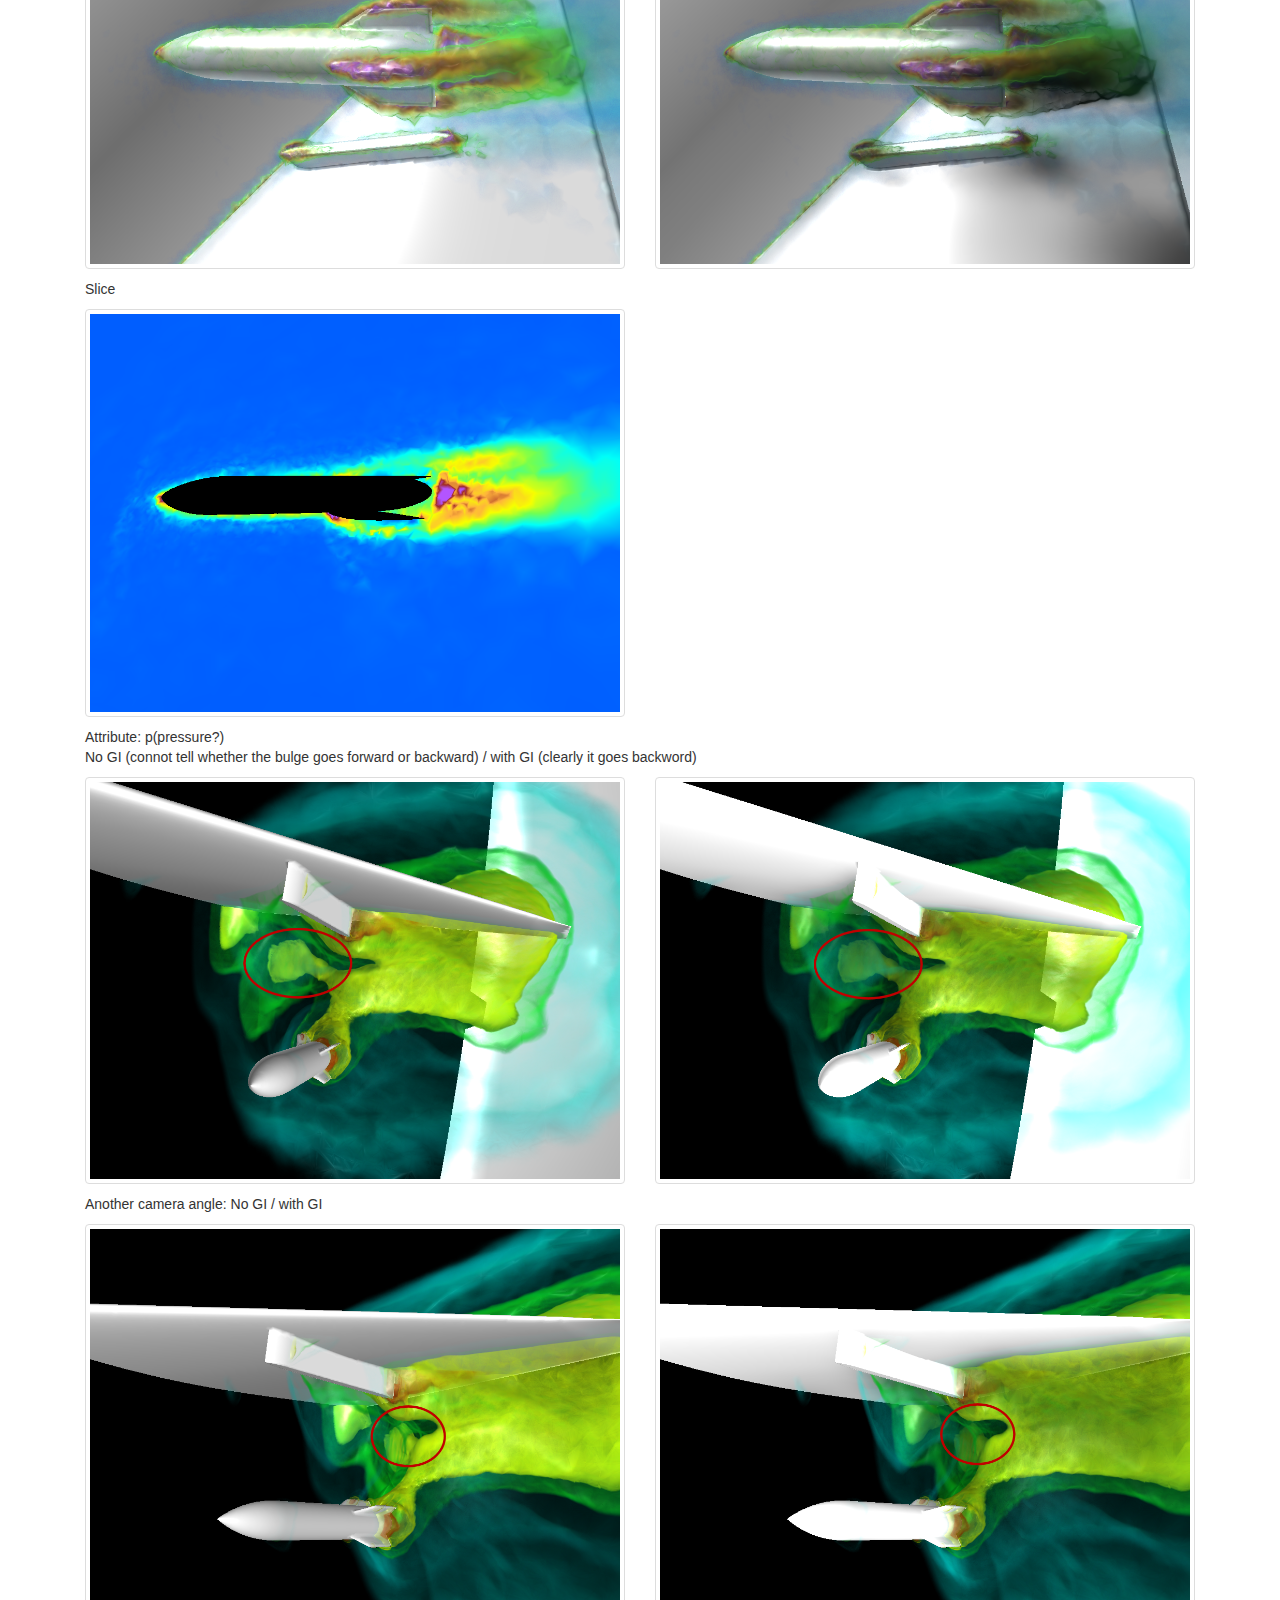
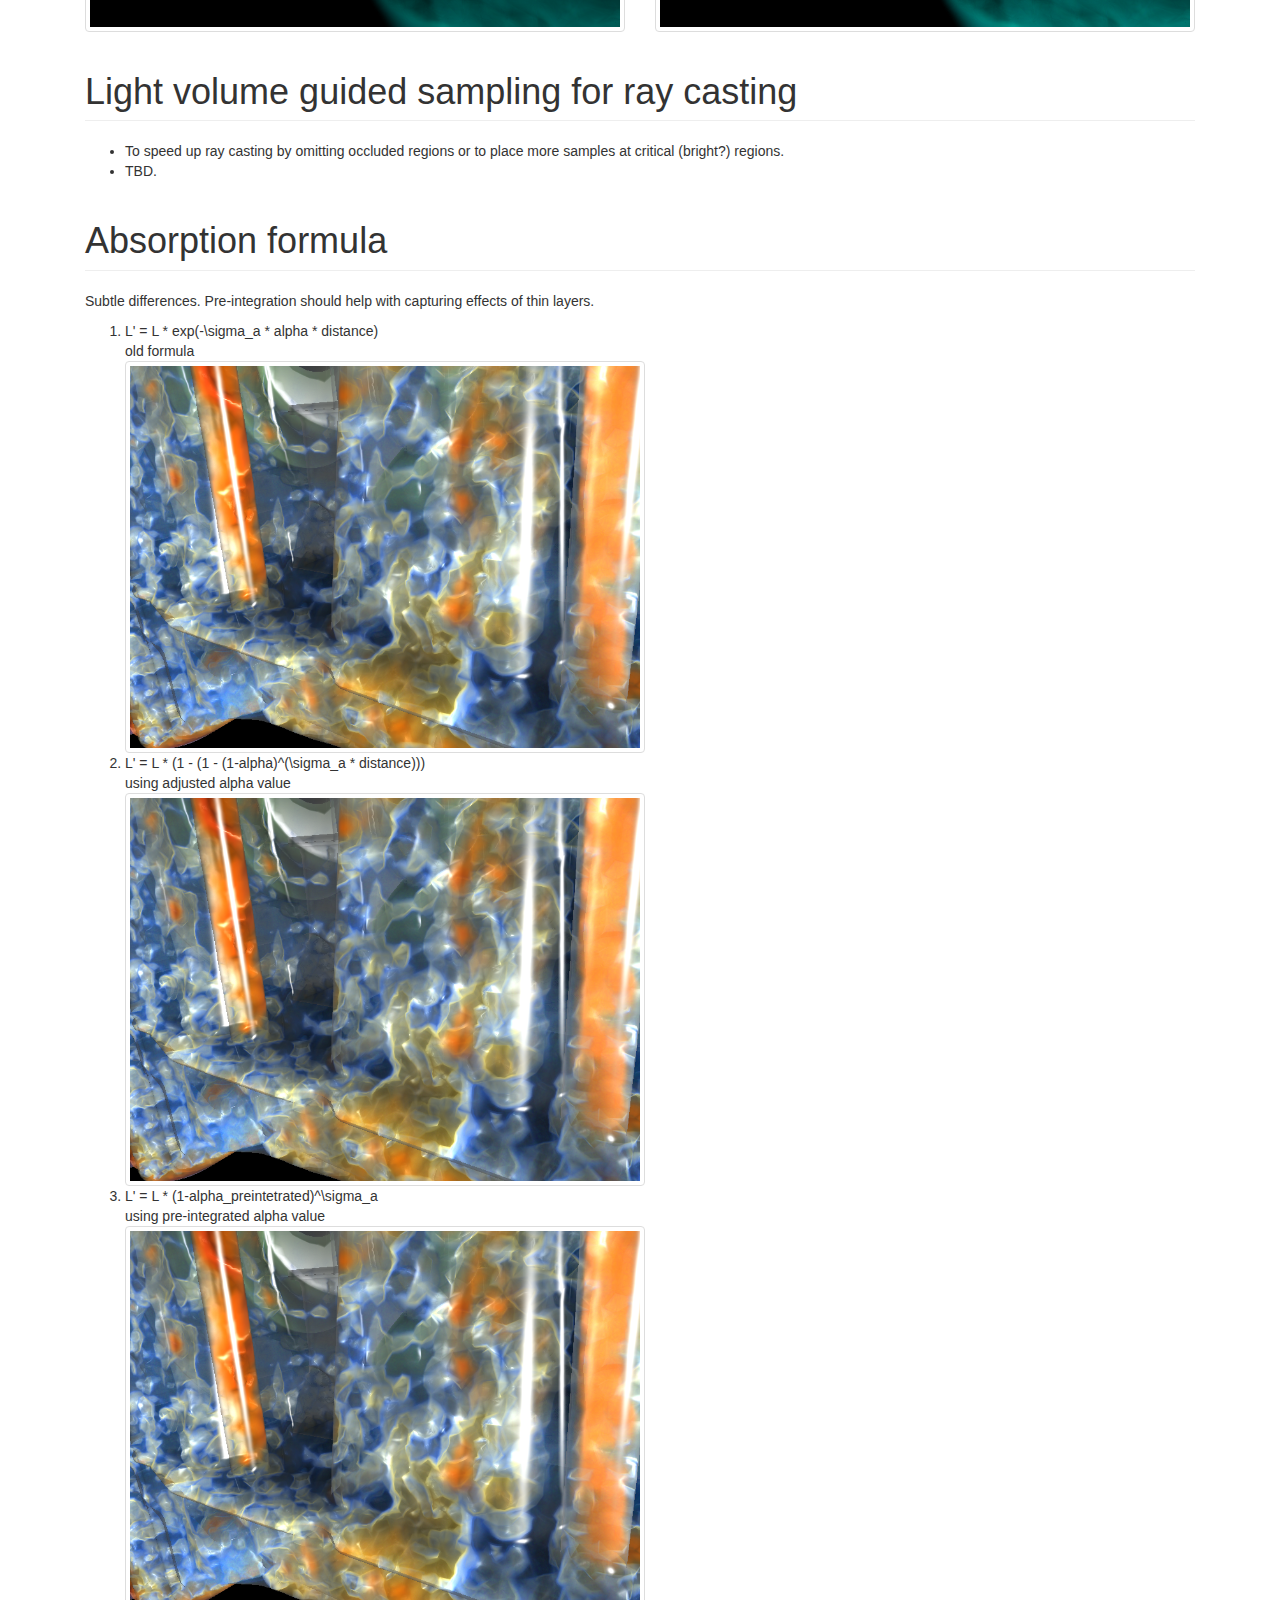
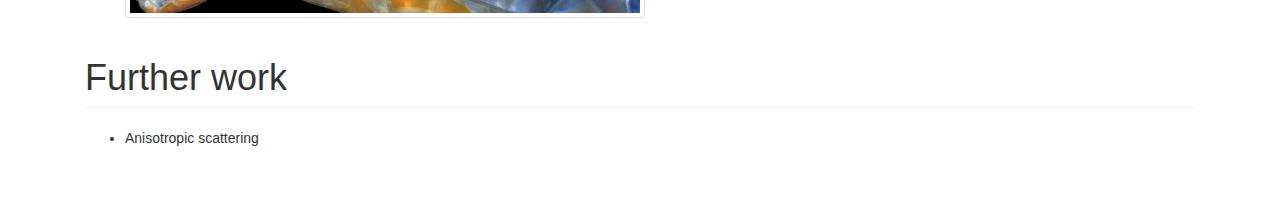
==== commit 8cf1c72b: "Related work" ====
--- a/doc/index.html
+++ b/doc/index.html
@@ -49,6 +49,42 @@
     <div class="container">
 
       <div class="starter-template">
+
+        <h1 class="page-header">Related work</h1>
+        <p>The volume illumination involves solving the radiative transfer equation~\cite{Chandrasekhar:1960}, which formalizes the evolution of light transport with participating media, including light absorption, scattering and emission effects. Max~\cite{Max:1995} presented an overview on the optical models used in direct volume rendering (DVR). Kajiya and von Herzen~\cite{Kajiya:1984} presented a model for rendering volume densities which included multiple scattering computation. The scattering equation is solvable analytically only in some simple configurations. Several methods have been proposed to numerically solve the radiative transfer equation by using either ray tracing~\cite{Lafortune:1996}~\cite{Levoy:1990} or radiosity~\cite{Rushmeier:1987}. These methods are capable of rendering various illumination effects with arbitrary phase functions and heterogeneous media. However, the computational cost is tremendous, and the speed is far from the requirement of interaction.</p>
+
+        <p>To simulate light transport in participating media, Jensen and Christensen proposed a two-pass method using volumetric photon mapping (VPM)~\cite{Jensen:1998}. In its first stage, the method traces photons throughout the volume and stores them into spatial hierarchical data structure. In the second pass, an adaptive ray marching algorithm is used and the pre-stored photons are gathered for final radiance. There are many methods aiming to improve the efficiency of VPM~\cite{Boudet:2005}~\cite{Jarosz:2008}. However, the cost of creation and maintenance of the hierarchical structure prevents early VPM methods from achieving interactive performance. More recently, J\"{o}nsson et al.~\cite{Jonsson:2012} presented an interactive method extending photon mapping. By tracking the history of photons, full recomputation of the photon map can be avoided when the transfer function is changed; instead, only the photons affected by the parameter changes are recomputed. However, full recomputation is still required when the parameter change affects all photons such as moving light source or when time-varying data is visualized. However, in the context of unstructured-grid DVR, photon mapping based methods may suffer from the adaptive nature of the unstructured grids. Large amount of photons may needed in order to fulfill the accuracy requirement in the high resolution regions of the grid.</p>
+
+        <p>Many interactive techniques have been proposed to enhance the volume rendering for visualization by supporting illumination effects such as shadowing and scattering. For example, obscurance and ambient occlusion (AO) methods provide relatively inexpensive ways to approximate indirect illumination. GPU-based screen space ambient occlusion (SSAO)~\cite{Shanmugam:2007} is a high-performance technique to render occlusion effects in polygonal shading by sampling the depth buffer in screen space. It can also be applied to volume rendering~\cite{Diaz:2010}. Although efficient, SSAO may not produce desired results in complex scenarios, for example, semitransparent objects, since only one depth value per pixel can be used. Object space AO, as shown in the paper of Ruiz et al.~\cite{Ruiz:2008}, provides better quality while the memory and computation cost is higher than SSAO. The evaluation of occlusion/extinction can be accelerated through the use of summed area tables (SAT)~\cite{Diaz:2010}~\cite{Schlegel:2011}, but the SAT based techniques cannot be used for unstructured grids. Recently, Schott et al.~\cite{Schott:2013} demonstrated an ambient occlusion technique for interactive volume rendering that can render mutual occlusion effects of both volume and geometric primitives, which is also supported by our method.</p>
+
+        <p>Although multiple scattering is important for realistic rendering of participating media, Max has stated that it is overkill to compute it in most scientific visualization applications~\cite{Max:1995}. However, it has been shown that physically plausible approximation to the global illumination effects can improve perceptual quality of the visualization~\cite{Ropinski:2010}. Kniss et al.~\cite{Kniss:2002}~\cite{Kniss:2003} proposed an interactive shading model that incorporated volumetric shadows and scattering effects, where scattering is restricted to forward scattering and estimated by applying blurring operations within a cone toward the light source. Using half-angle slicing, the lighting can be evaluated efficiently in the image space, but the light configuration is limited to a single light source. Extending the idea of Kniss et al., Ropinski et al.~\cite{Ropinski:2010} applied the lighting computation directly in volume space. In their approach, the light volume is computed first, where the light propagation is evaluated slice by slice, and then used in the shading stage of rendering. Thus, the method is applicable to any volume rendering technique, including GPU-based ray casting. However, in the context of unstructured-grid DVR, the uniform slices may not be able to provide sufficient resolution in some regions of the volume since the mesh can be highly adaptive. Following the cone-sampling idea presented by Kniss et al., Schlegel et al.~\cite{Schlegel:2011} approximated the soft shadows and scattering effects by aggregating the extinction values within the shadow cone. In their approach, the cone is approximated by a series of cuboids, and the extinction computation of the cuboids is accelerated by employing SAT. Ament et al.~\cite{Ament:2013} presented a pre-integration method for scattering in DVR, which also utilizes SAT for fast extinction values summation. The pre-integration table, independent of dataset and transfer function, is obtained by solving the full light transport with a Monte-Carlo simulation within a set of spherical regions. By employing SAT, the ambient extinction coefficient, one of the parameters of the table, can be efficiently computed, enabling interactive volume rendering. However, SAT do not work for unstructured data, and therefore the evaluation of the extinction values can be expensive in unstructured-grid DVR.</p>
+
+        <p>As mentioned already, the grid-based volume illumination method presented by Zhang and Ma~\cite{Zhang:2013} built the foundation of our work. We extend their method by supporting unstructured grids. Although gradient-based local Phong lighting has been used to help understand spatial structures of unstructured-grid data~\cite{Correa:2011}, to our knowledge, very few papers address on interactive global illumination for unstructured grid volume rendering.</p>
+
+        <h1 class="page-header">References</h1>
+        <ol>
+          <li>M. Ament, F. Sadlo, and D. Weiskopf. Ambient volume scattering. 2013.</li>
+          <li>A. Boudet, P. Pitot, D. Pratmarty, and M. Paulin. Photon splatting for participating media. 2005.</li>
+          <li>S. Chandrasekhar. Radiative Transfer. 1960.</li>
+          <li>C. D. Correa, R. Hero, and K.-L. Ma. A comparison of gradient estimation methods for volume rendering on unstructured meshes. 2011.</li>
+          <li>J. D{\'\i}az, P. V{\'a}zquez, I. Navazo, and F. Duguet. Real-time ambient occlusion and halos with summed area tables. 2010.</li>
+          <li>W. Jarosz, M. Zwicker, and H. W. Jensen. The beam radiance estimate for volumetric photon mapping. 2008.</li>
+          <li>H.W. Jensen and P. H. Christensen. Efficient simulation of light transport in scences with participating media using photon maps. 1998.</li>
+          <li>D. Jonsson, J. Kronander, T. Ropinski, and A. Ynnerman. Historygrams: Enabling interactive global illumination in direct volume rendering using photon mapping. 2012.</li>
+          <li>J. T. Kajiya and B. P. Von Herzen. Ray tracing volume densities. 1984.</li>
+          <li>J. Kniss, S. Premoze, C. Hansen, and D. Ebert. Interactive translucent volume rendering and procedural modeling. 2002.</li>
+          <li>J. Kniss, S. premoze, C. Hansen, P. Shirley, and A. McPherson. A model for volume lighting and modeling. 2003.</li>
+          <li>E. P. Lafortune and Y. D.Willems. Rendering participating media with bidirectional path tracing. 1996.</li>
+          <li>M. Levoy. Efficient ray tracing of volume data. 1990.</li>
+          <li>N. Max. Optical models for direct volume rendering. 1995.</li>
+          <li>T. Ropinski, C. D{\"o}ring, and C. Rezk-Salama. Interactive volumetric lighting simulating scattering and shadowing. 2010.</li>
+          <li>M. Ruiz, I. Boada, I. Viola, S. Bruckner, M. Feixas, and M. Sbert. Obscurance-based volume rendering framework. 2008.</li>
+          <li>H. E. Rushmeier and K. E. Torrance. The zonal method for calculating light intensities in the presence of a participating medium. 1987.</li>
+          <li>P. Schlegel, M. Makhinya, and R. Pajarola. Extinction-based shading and illumination in gpu volume ray-casting. 2011.</li>
+          <li>M. Schott, T. Martin, A. Grosset, S. Smith, and C. Hansen. Ambient occlusion effects for combined volumes and tubular geometry. 2013.</li>
+          <li>P. Shanmugam and O. Arikan. Hardware accelerated ambient occlusion techniques on gpus. 2007.</li>
+          <li>Y. Zhang and K.-L. Ma. Fast global illumination for interactive volume visualization. 2013.</li>
+        </ol>
 
         <h1 class="page-header">Opcital models</h1>
         <p>Standard emission-absorption (1), gradient-based Blinn-Phong (2), our method (3), our method with gradient-based Blinn-Phong (4), our method with 2 light sources (5)</p>
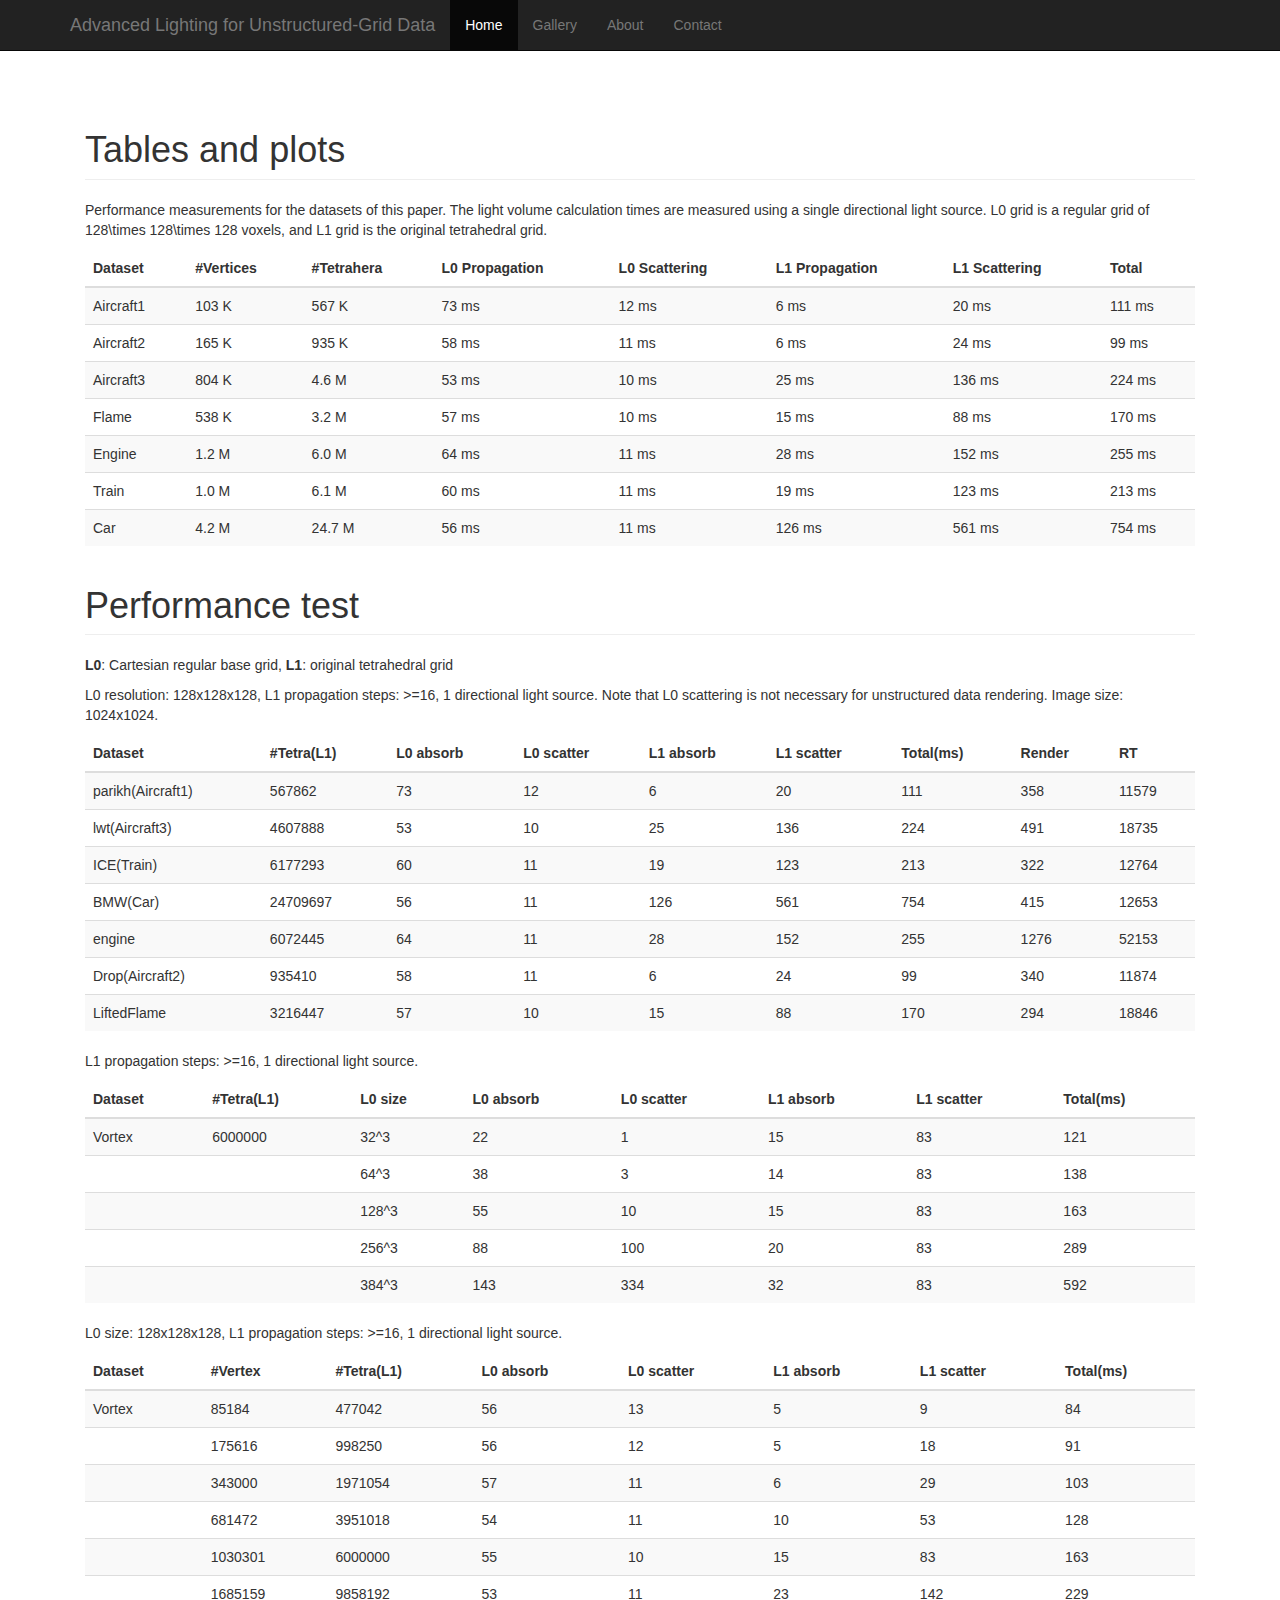
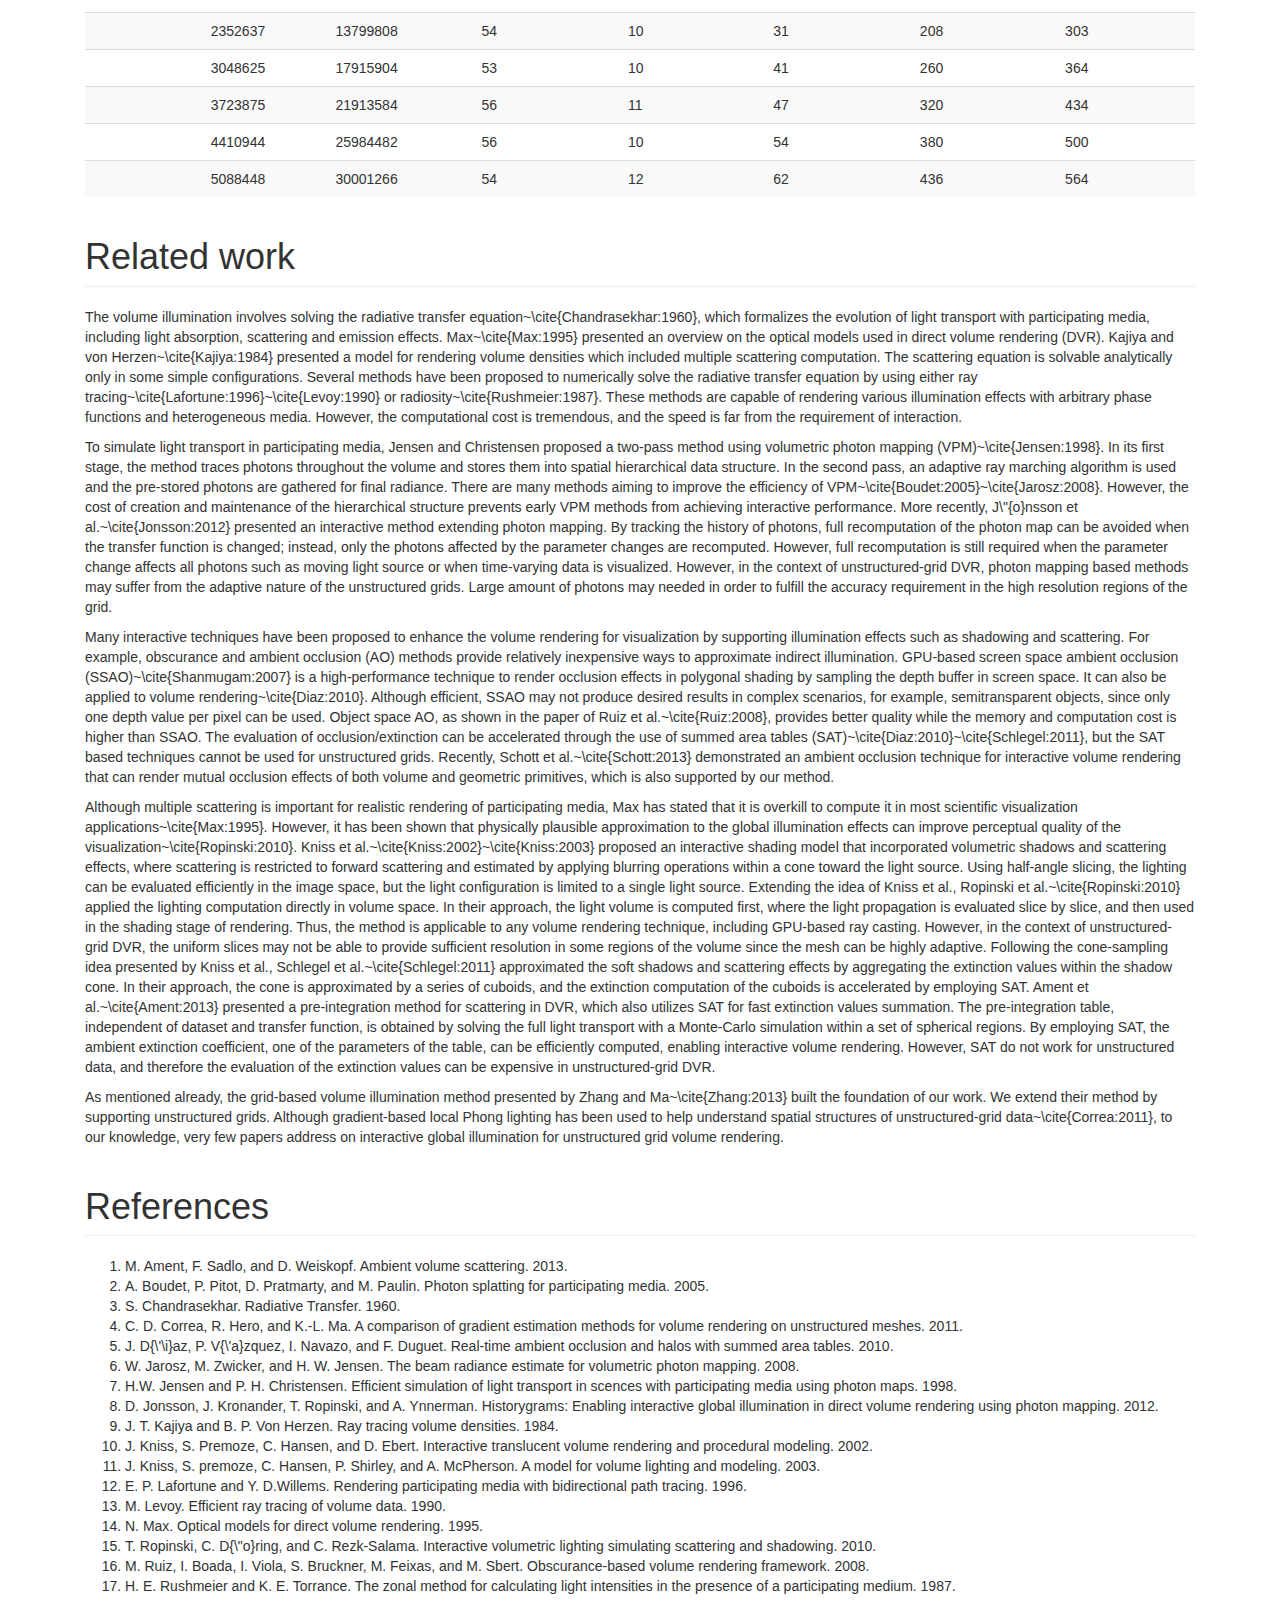
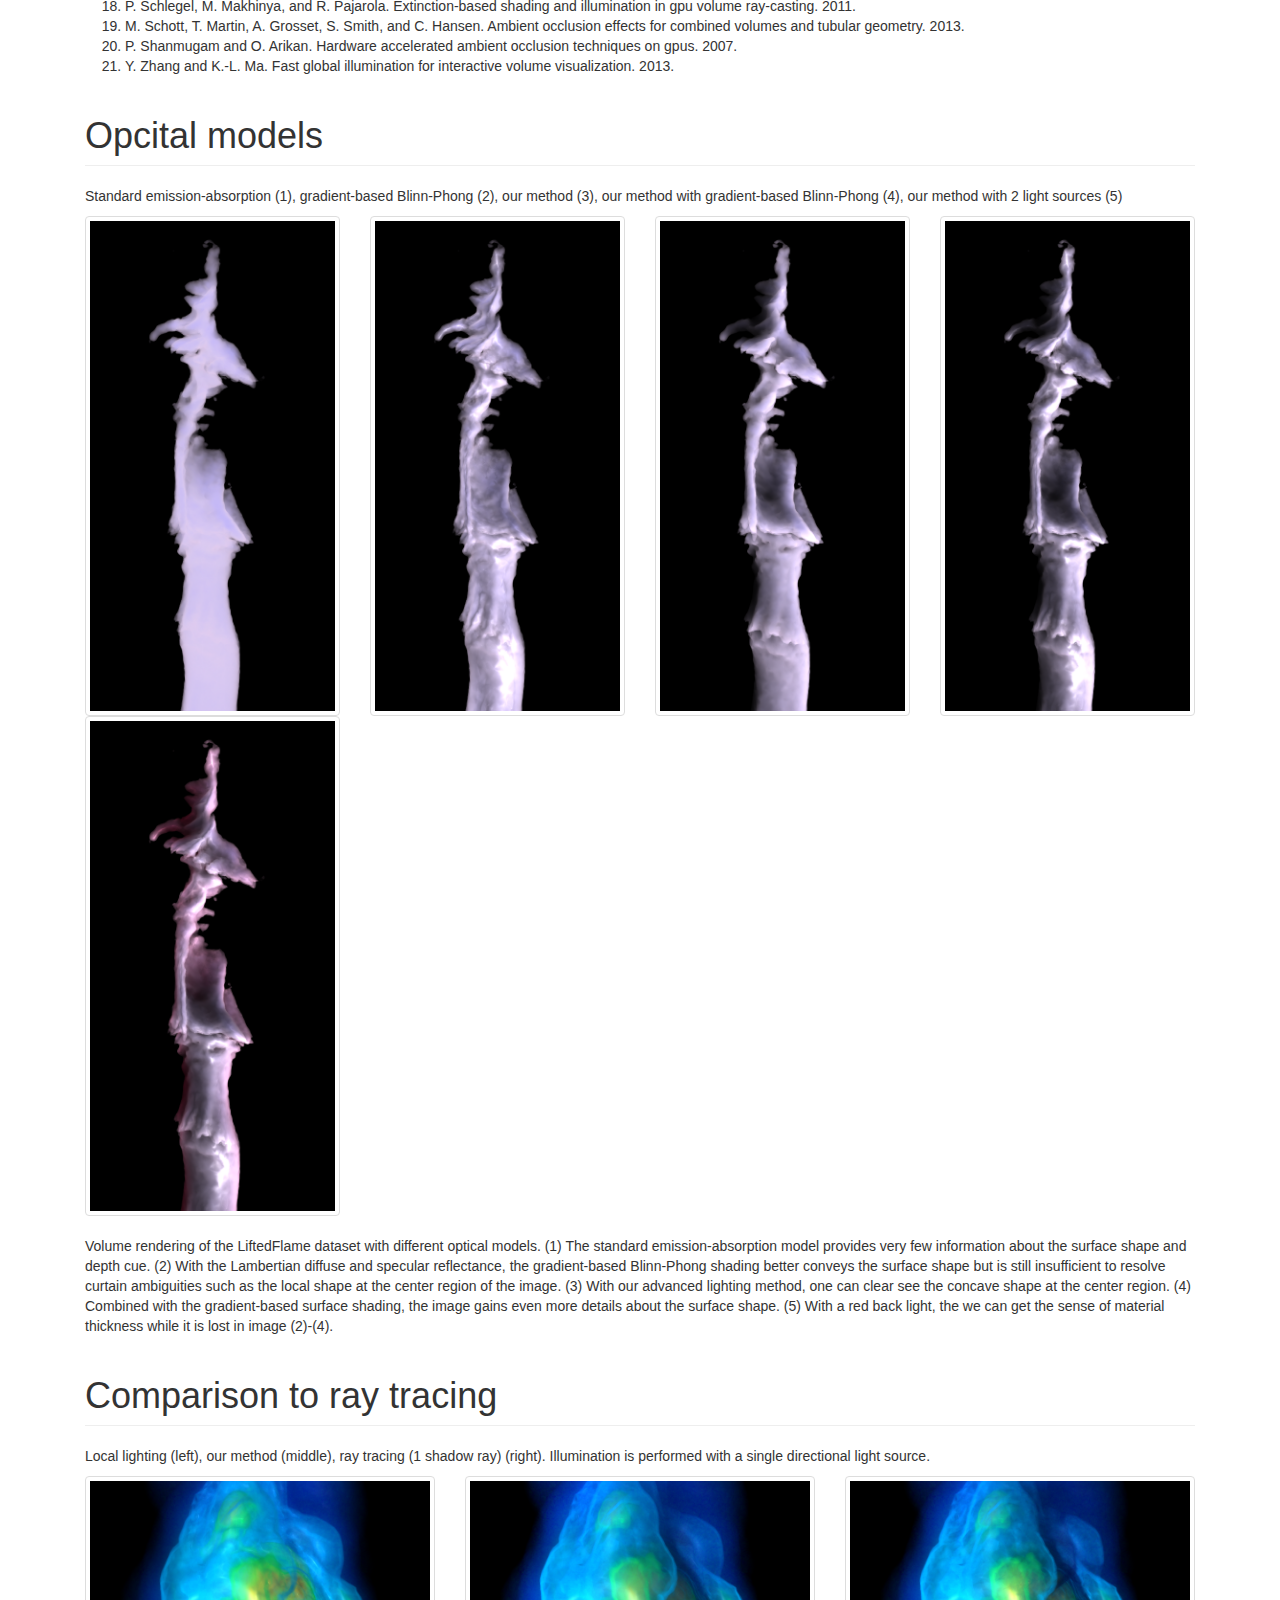
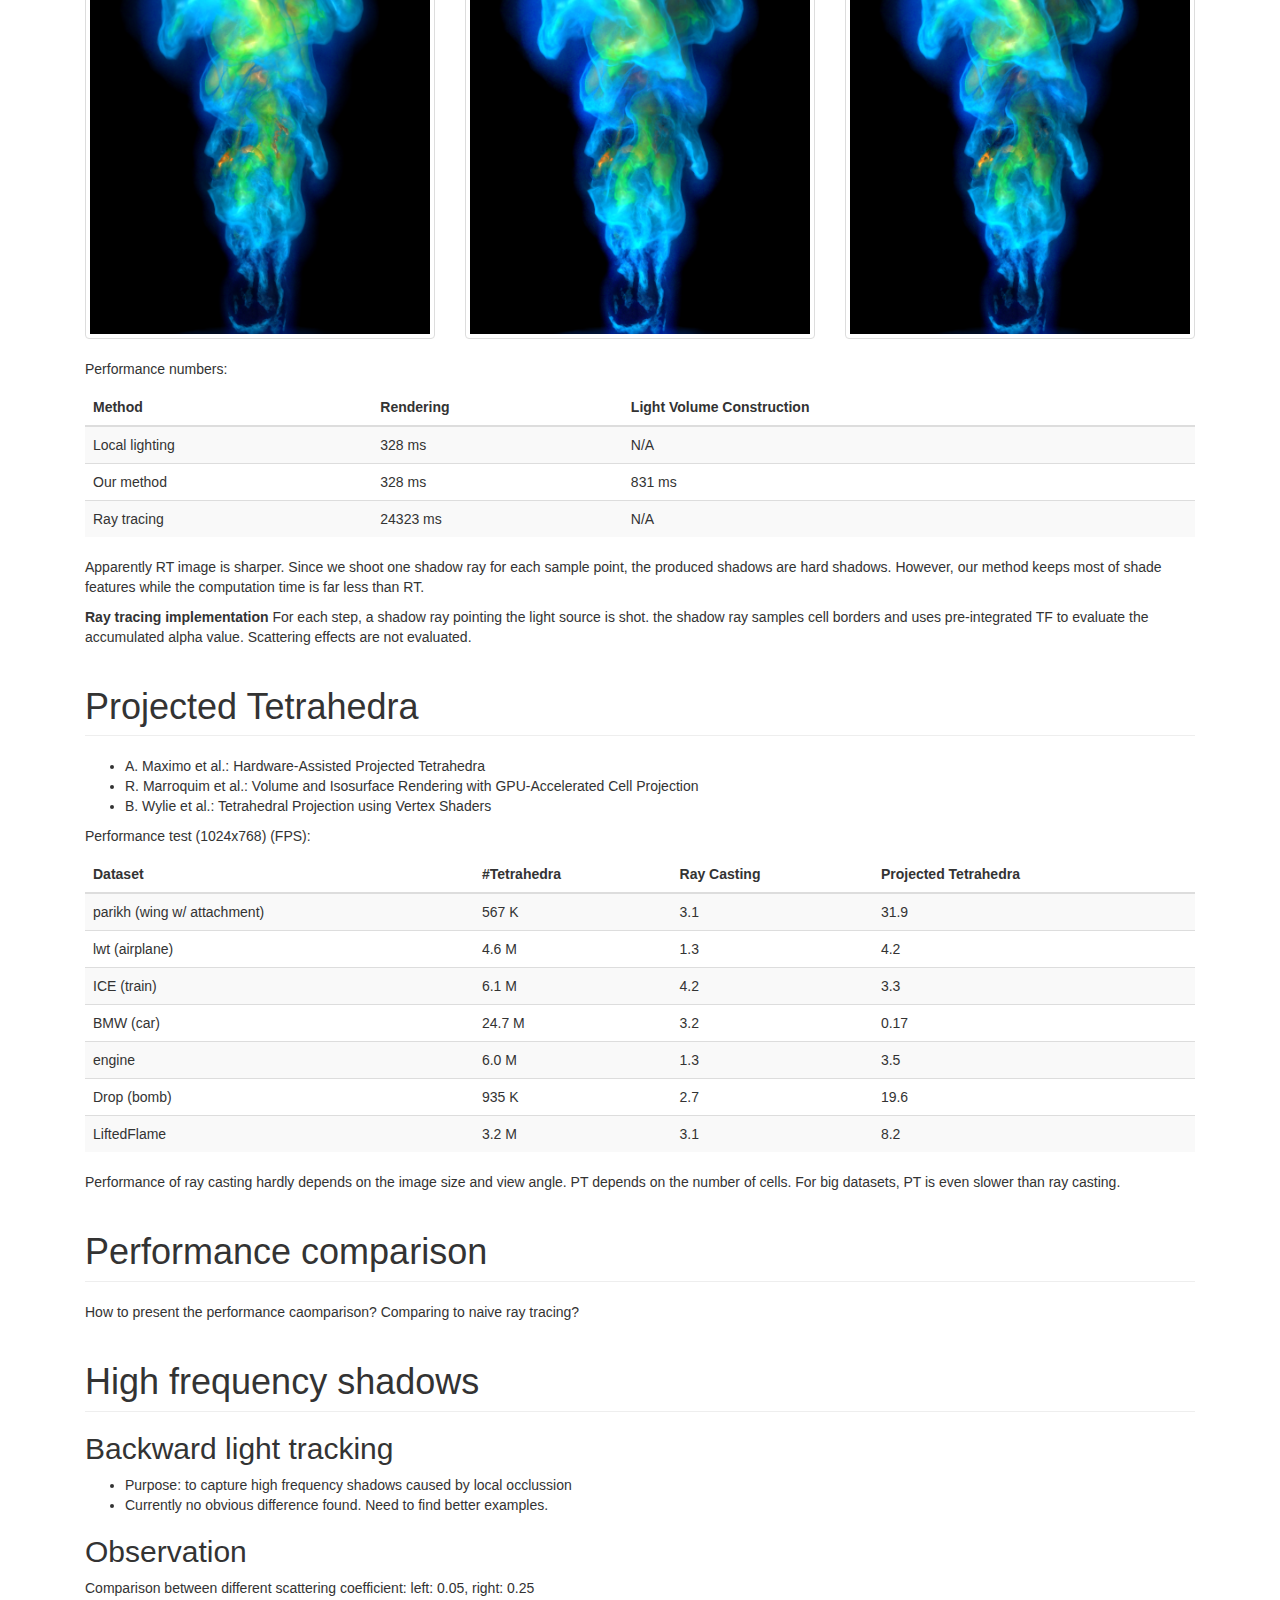
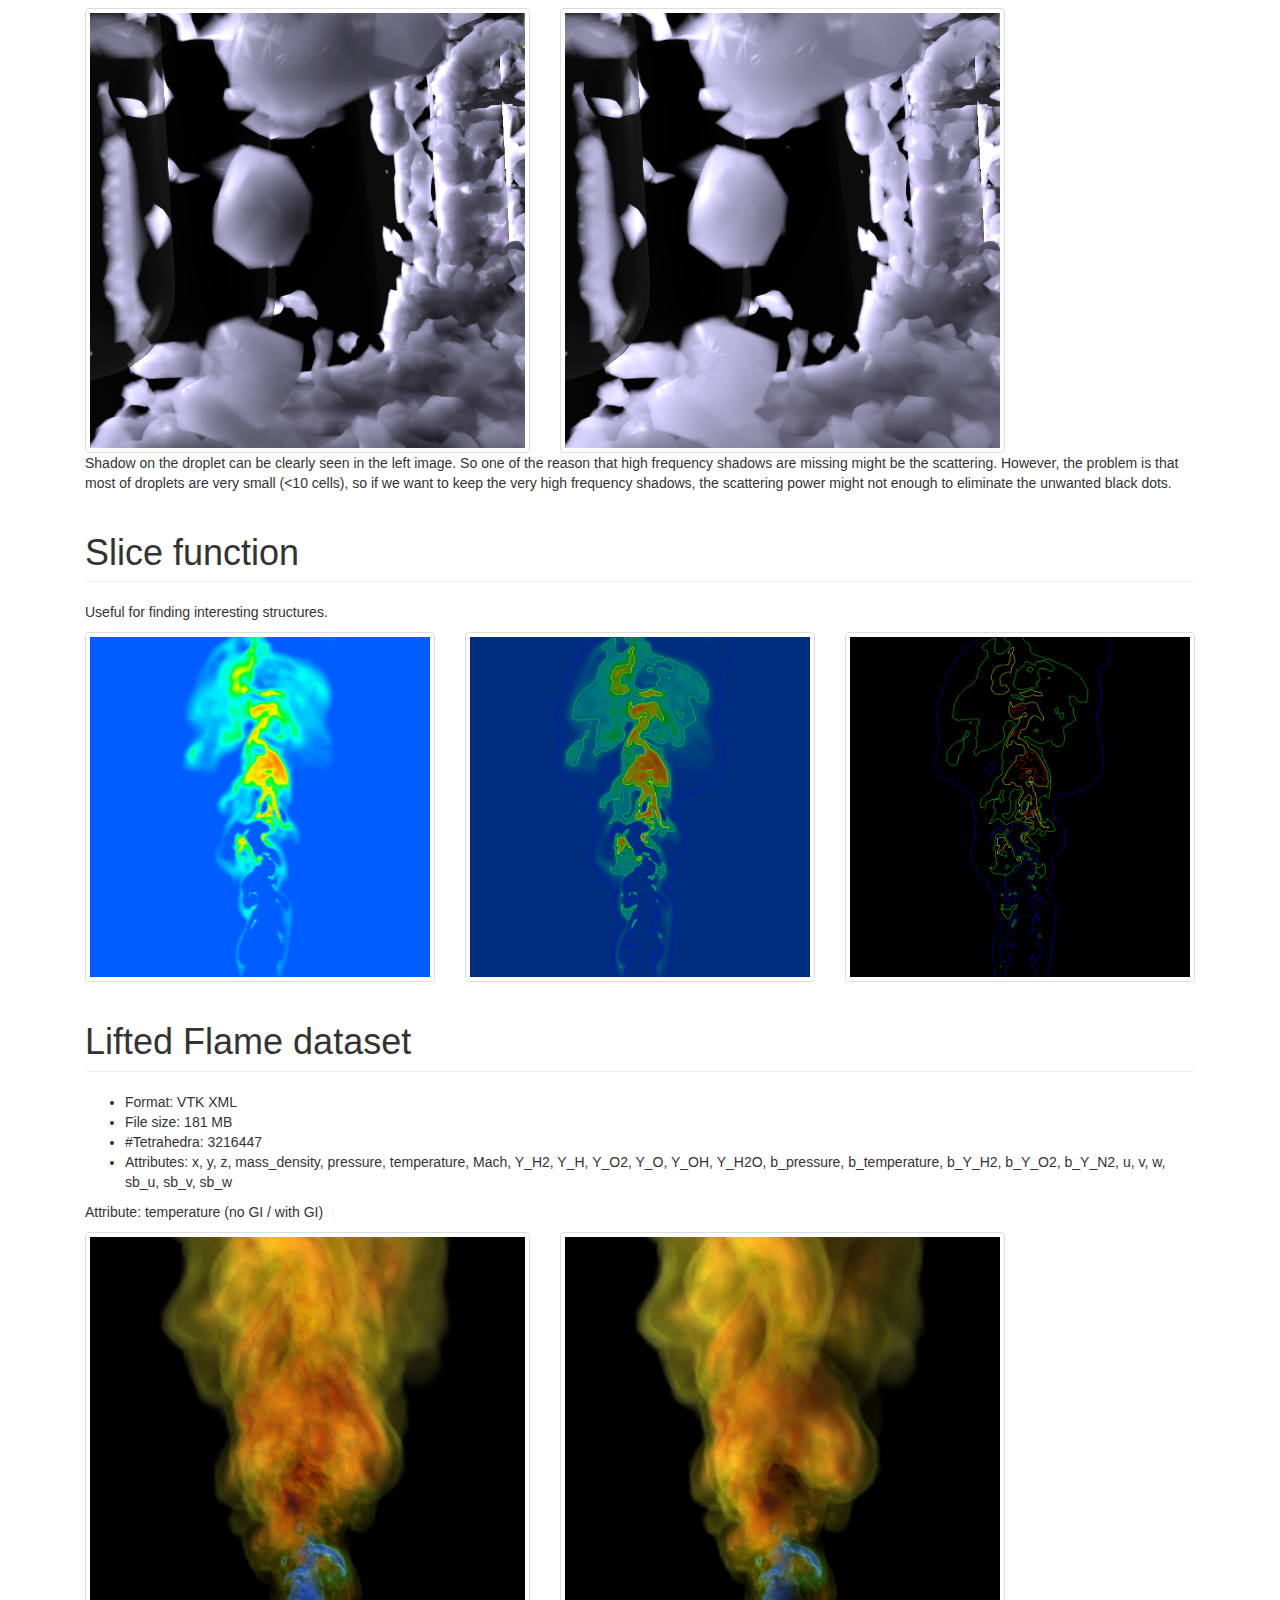
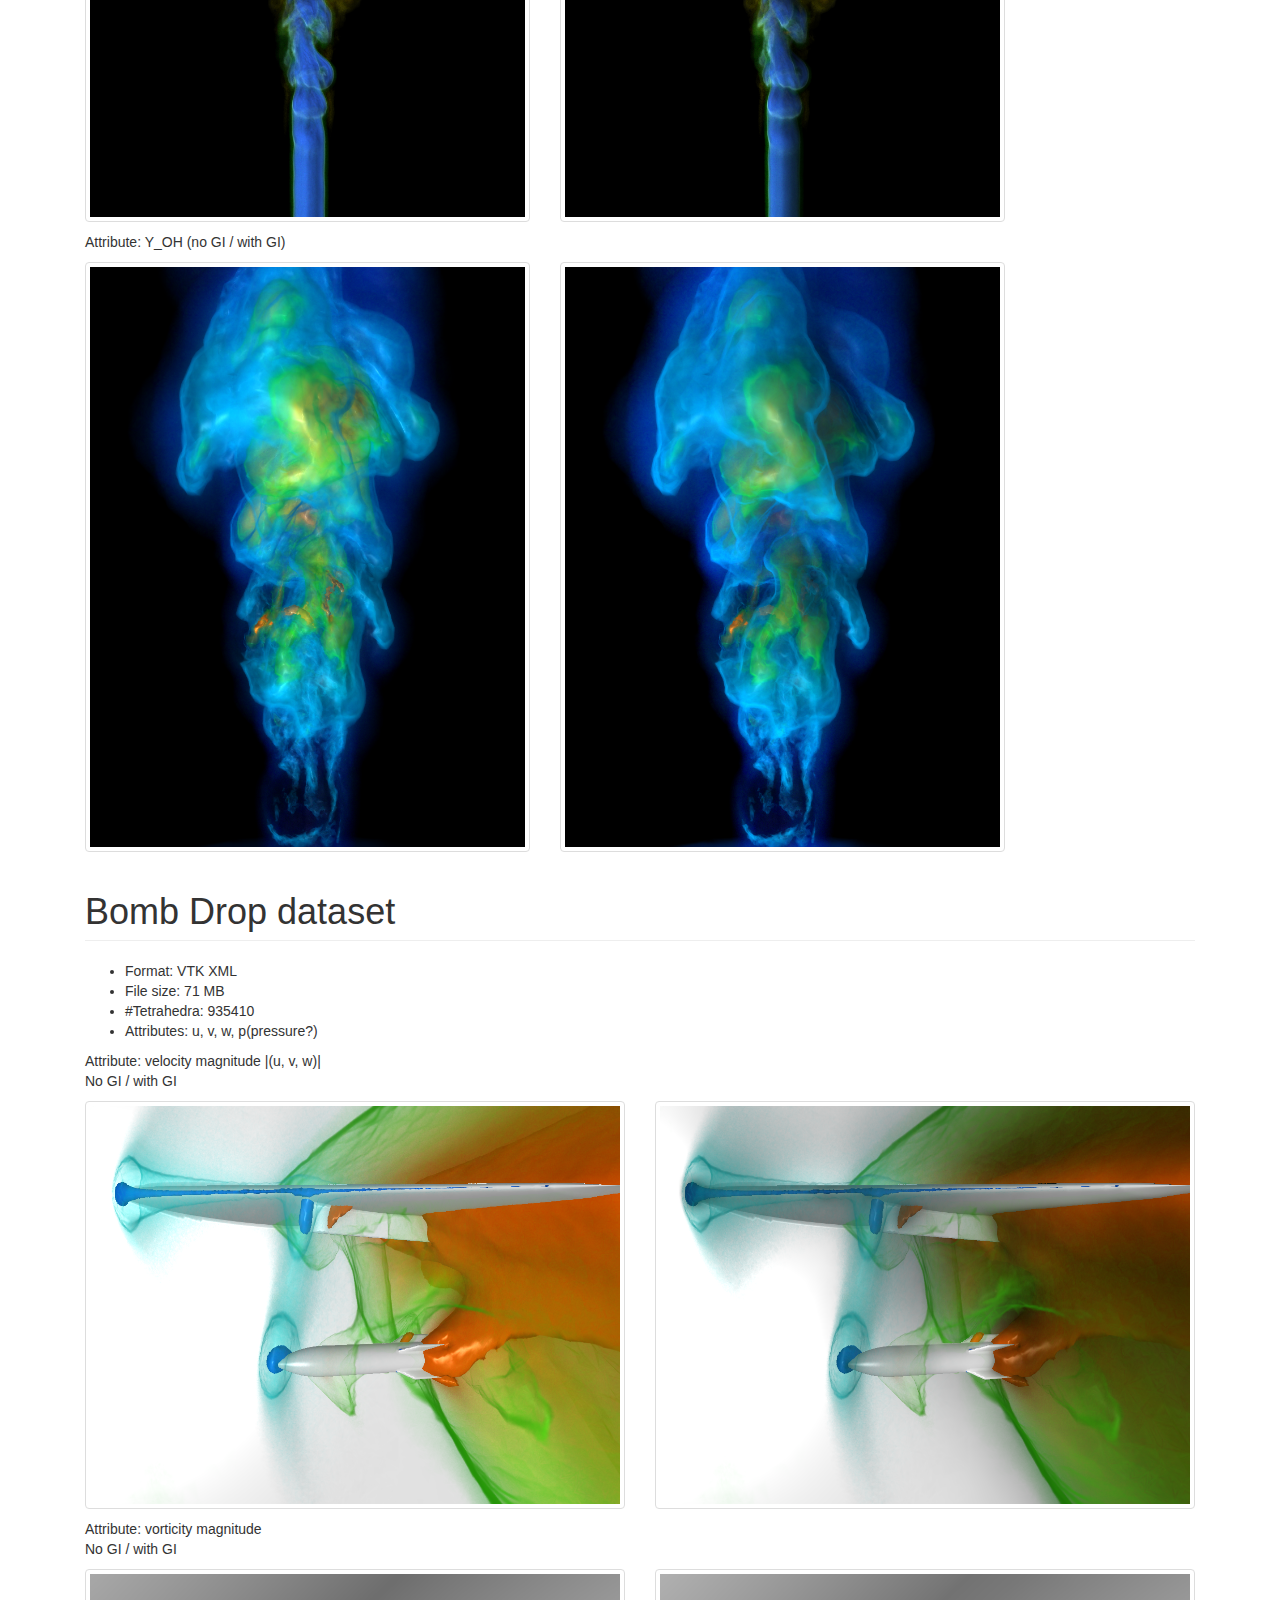
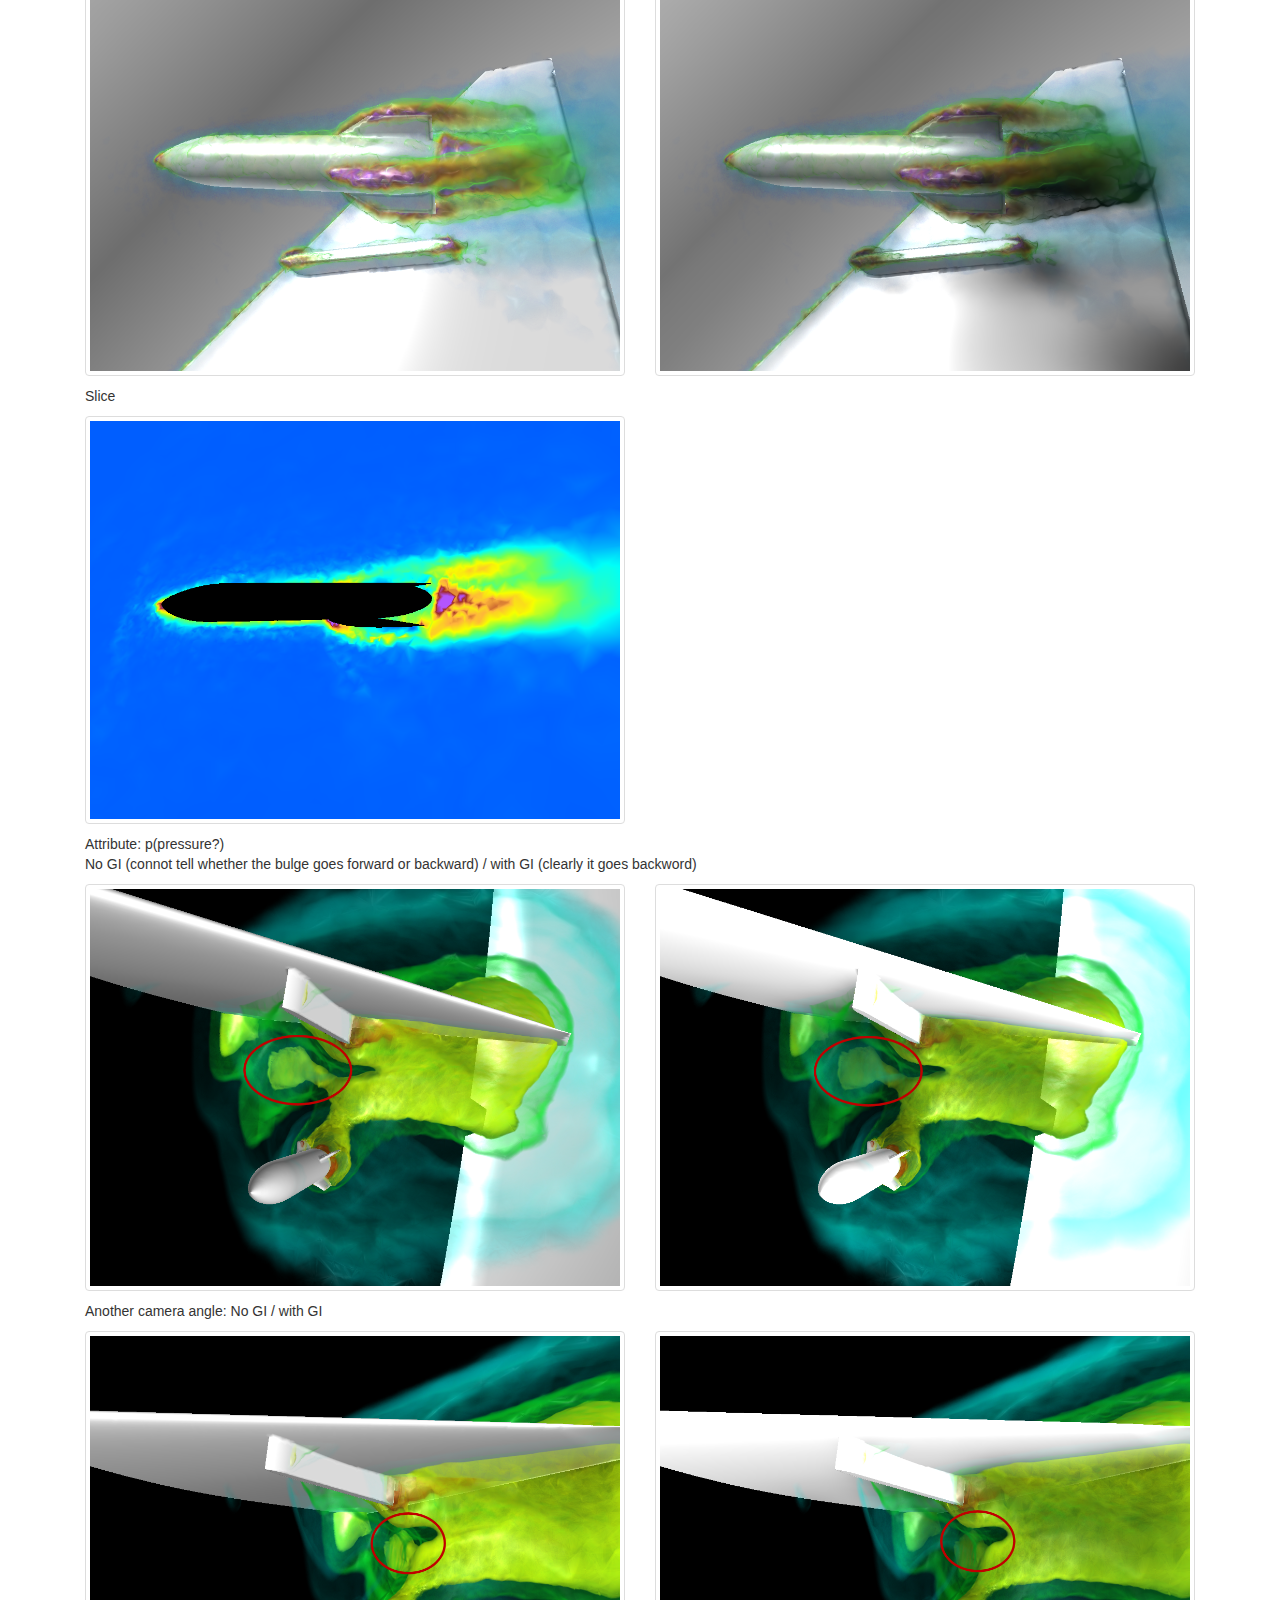
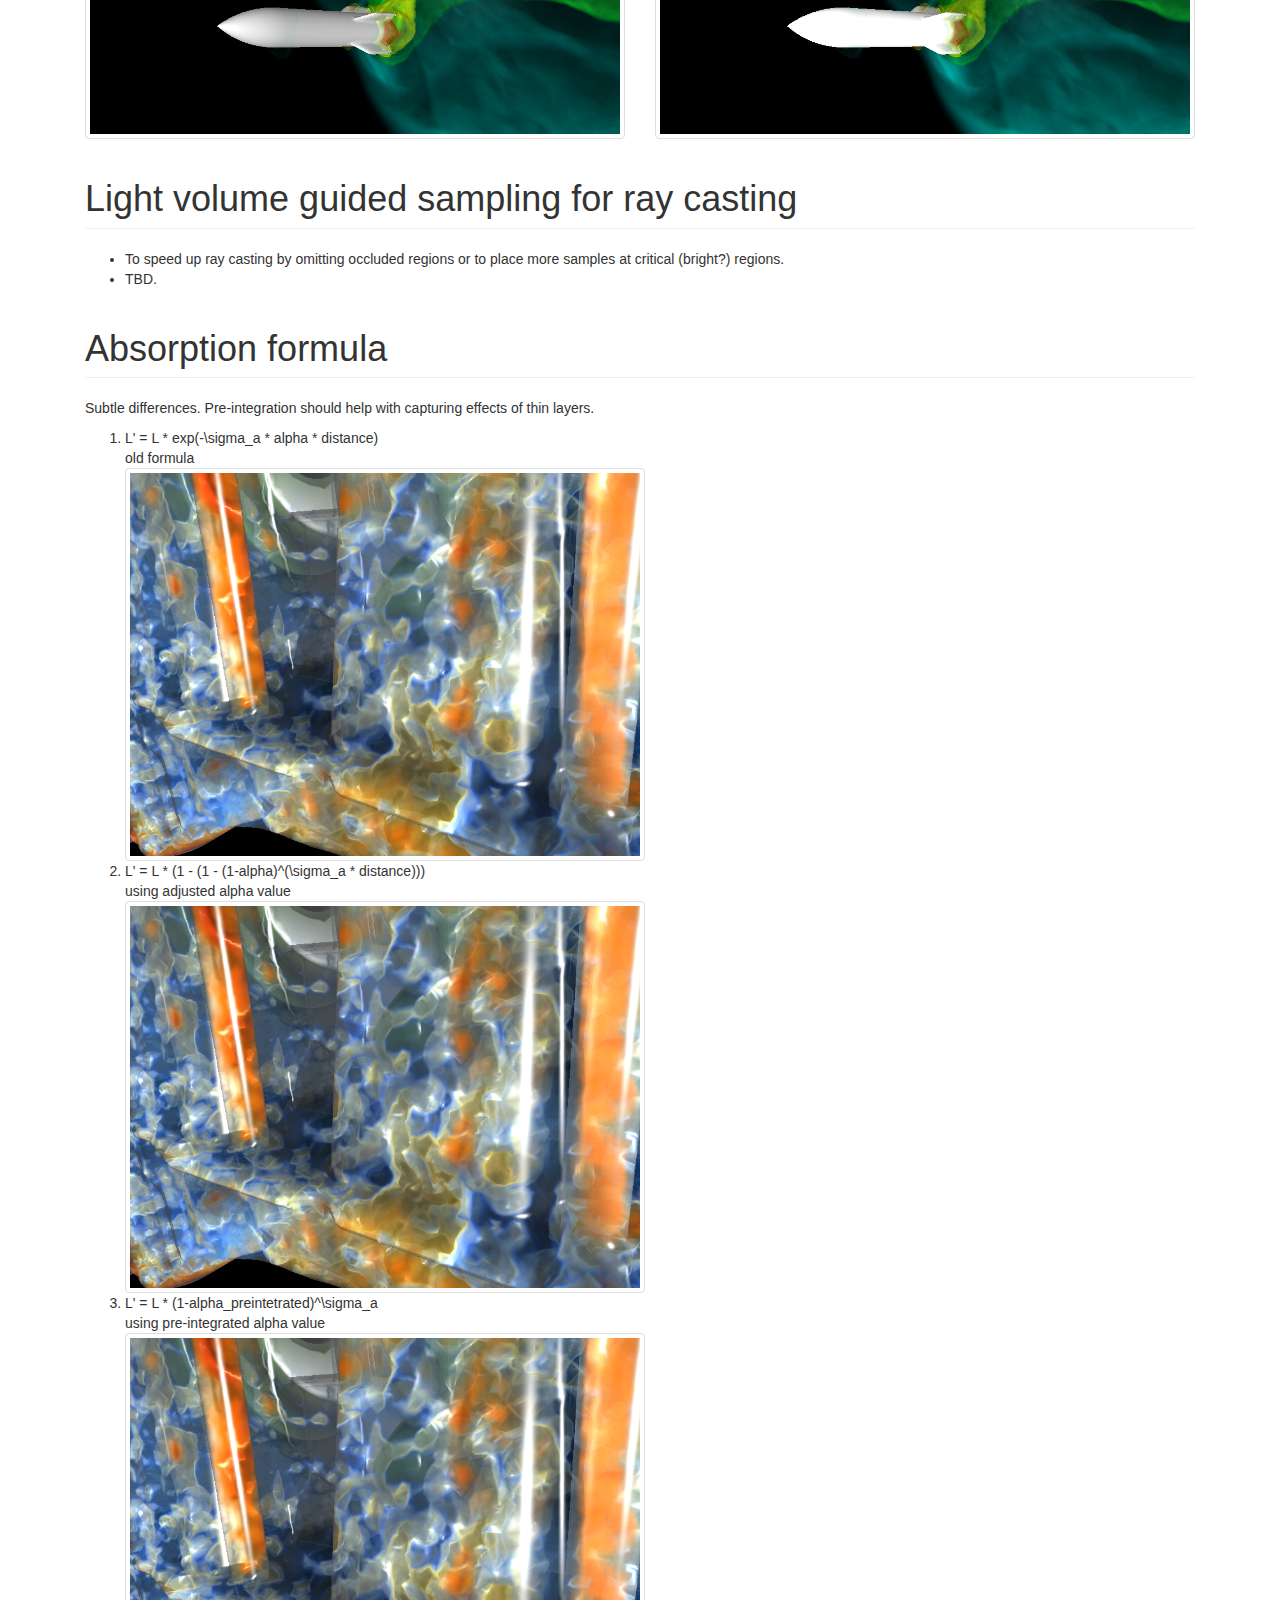
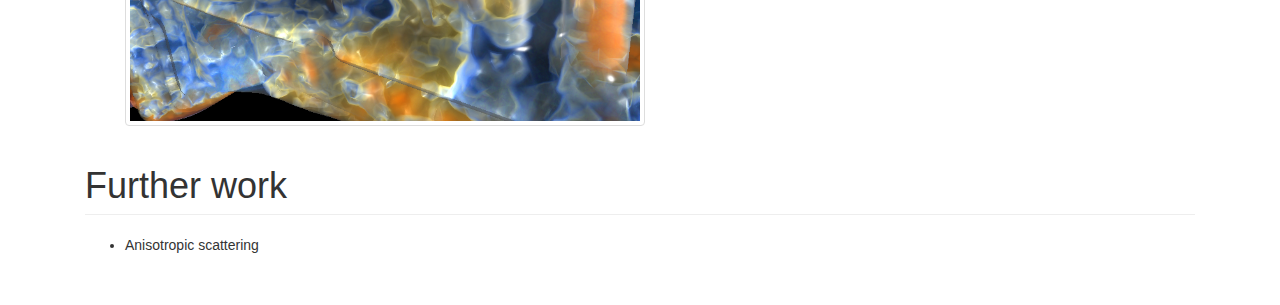
==== commit 10c2ebc8: "Paper draft" ====
--- a/doc/index.html
+++ b/doc/index.html
@@ -49,6 +49,78 @@
     <div class="container">
 
       <div class="starter-template">
+
+        <h1 class="page-header">Tables and plots</h1>
+        <p>Performance measurements for the datasets of this paper. The light volume calculation times are measured using a single directional light source. L0 grid is a regular grid of 128\times 128\times 128 voxels, and L1 grid is the original tetrahedral grid.</p>
+        <table class="table table-striped">
+          <thead>
+            <tr><th>Dataset</th><th>#Vertices</th><th>#Tetrahera</th><th>L0 Propagation</th><th>L0 Scattering</th><th>L1 Propagation</th><th>L1 Scattering</th><th>Total</th></tr>
+          </thead>
+          <tbody>
+            <tr><td>Aircraft1</td><td>103 K</td><td>567 K</td><td>73 ms</td><td>12 ms</td><td>6 ms</td><td>20 ms</td><td>111 ms</td></tr>
+            <tr><td>Aircraft2</td><td>165 K</td><td>935 K</td><td>58 ms</td><td>11 ms</td><td>6 ms</td><td>24 ms</td><td>99 ms</td></tr>
+            <tr><td>Aircraft3</td><td>804 K</td><td>4.6 M</td><td>53 ms</td><td>10 ms</td><td>25 ms</td><td>136 ms</td><td>224 ms</td></tr>
+            <tr><td>Flame</td><td>538 K</td><td>3.2 M</td><td>57 ms</td><td>10 ms</td><td>15 ms</td><td>88 ms</td><td>170 ms</td></tr>
+            <tr><td>Engine</td><td>1.2 M</td><td>6.0 M</td><td>64 ms</td><td>11 ms</td><td>28 ms</td><td>152 ms</td><td>255 ms</td></tr>
+            <tr><td>Train</td><td>1.0 M</td><td>6.1 M</td><td>60 ms</td><td>11 ms</td><td>19 ms</td><td>123 ms</td><td>213 ms</td></tr>
+            <tr><td>Car</td><td>4.2 M</td><td>24.7 M</td><td>56 ms</td><td>11 ms</td><td>126 ms</td><td>561 ms</td><td>754 ms</td></tr>
+          </tbody>
+        </table>
+        <p></p>
+
+        <h1 class="page-header">Performance test</h1>
+        <p><b>L0</b>: Cartesian regular base grid, <b>L1</b>: original tetrahedral grid</p>
+        <p>L0 resolution: 128x128x128, L1 propagation steps: >=16, 1 directional light source. Note that L0 scattering is not necessary for unstructured data rendering. Image size: 1024x1024.</p>
+        <table class="table table-striped">
+          <thead>
+            <tr><th>Dataset</th><th>#Tetra(L1)</th><th>L0 absorb</th><th>L0 scatter</th><th>L1 absorb</th><th>L1 scatter</th><th>Total(ms)</th><th>Render</th><th>RT</th></tr>
+          </thead>
+          <tbody>
+            <tr><td>parikh(Aircraft1)</td><td>567862</td><td>73</td><td>12</td><td>6</td><td>20</td><td>111</td><td>358</td><td>11579</td></tr>
+            <tr><td>lwt(Aircraft3)</td><td>4607888</td><td>53</td><td>10</td><td>25</td><td>136</td><td>224</td><td>491</td><td>18735</td></tr>
+            <tr><td>ICE(Train)</td><td>6177293</td><td>60</td><td>11</td><td>19</td><td>123</td><td>213</td><td>322</td><td>12764</td></tr>
+            <tr><td>BMW(Car)</td><td>24709697</td><td>56</td><td>11</td><td>126</td><td>561</td><td>754</td><td>415</td><td>12653</td></tr>
+            <tr><td>engine</td><td>6072445</td><td>64</td><td>11</td><td>28</td><td>152</td><td>255</td><td>1276</td><td>52153</td></tr>
+            <tr><td>Drop(Aircraft2)</td><td>935410</td><td>58</td><td>11</td><td>6</td><td>24</td><td>99</td><td>340</td><td>11874</td></tr>
+            <tr><td>LiftedFlame</td><td>3216447</td><td>57</td><td>10</td><td>15</td><td>88</td><td>170</td><td>294</td><td>18846</td></tr>
+          </tbody>
+        </table>
+
+        <p>L1 propagation steps: >=16, 1 directional light source.</p>
+        <table class="table table-striped">
+          <thead>
+            <tr><th>Dataset</th><th>#Tetra(L1)</th><th>L0 size</th><th>L0 absorb</th><th>L0 scatter</th><th>L1 absorb</th><th>L1 scatter</th><th>Total(ms)</th></tr>
+          </thead>
+          <tbody>
+            <tr><td>Vortex</td><td>6000000</td><td>32^3</td><td>22</td><td>1</td><td>15</td><td>83</td><td>121</td></tr>
+            <tr><td></td><td></td><td>64^3</td><td>38</td><td>3</td><td>14</td><td>83</td><td>138</td></tr>
+            <tr><td></td><td></td><td>128^3</td><td>55</td><td>10</td><td>15</td><td>83</td><td>163</td></tr>
+            <tr><td></td><td></td><td>256^3</td><td>88</td><td>100</td><td>20</td><td>83</td><td>289</td></tr>
+            <tr><td></td><td></td><td>384^3</td><td>143</td><td>334</td><td>32</td><td>83</td><td>592</td></tr>
+          </tbody>
+        </table>
+
+        <p>L0 size: 128x128x128, L1 propagation steps: >=16, 1 directional light source.</p>
+        <table class="table table-striped">
+          <thead>
+            <tr><th>Dataset</th><th>#Vertex</th><th>#Tetra(L1)</th><th>L0 absorb</th><th>L0 scatter</th><th>L1 absorb</th><th>L1 scatter</th><th>Total(ms)</th></tr>
+          </thead>
+          <tbody>
+            <tr><td>Vortex</td><td>85184</td><td>477042</td><td>56</td><td>13</td><td>5</td><td>9</td><td>84</td></tr>
+            <tr><td></td><td>175616</td><td>998250</td><td>56</td><td>12</td><td>5</td><td>18</td><td>91</td></tr>
+            <tr><td></td><td>343000</td><td>1971054</td><td>57</td><td>11</td><td>6</td><td>29</td><td>103</td></tr>
+            <tr><td></td><td>681472</td><td>3951018</td><td>54</td><td>11</td><td>10</td><td>53</td><td>128</td></tr>
+            <tr><td></td><td>1030301</td><td>6000000</td><td>55</td><td>10</td><td>15</td><td>83</td><td>163</td></tr>
+            <tr><td></td><td>1685159</td><td>9858192</td><td>53</td><td>11</td><td>23</td><td>142</td><td>229</td></tr>
+            <tr><td></td><td>2352637</td><td>13799808</td><td>54</td><td>10</td><td>31</td><td>208</td><td>303</td></tr>
+            <tr><td></td><td>3048625</td><td>17915904</td><td>53</td><td>10</td><td>41</td><td>260</td><td>364</td></tr>
+            <tr><td></td><td>3723875</td><td>21913584</td><td>56</td><td>11</td><td>47</td><td>320</td><td>434</td></tr>
+            <tr><td></td><td>4410944</td><td>25984482</td><td>56</td><td>10</td><td>54</td><td>380</td><td>500</td></tr>
+            <tr><td></td><td>5088448</td><td>30001266</td><td>54</td><td>12</td><td>62</td><td>436</td><td>564</td></tr>
+          </tbody>
+        </table>
+
+        <!--<p>In our experiments, implementation and GPU architecture issues seem dominate the computation time. For example, the performance of using 3D Cuda grid is over ten times faster than invoking the kernel slice-by-slice. For L0 absorption, the kernel is still invoked slice-by-slice because the computation greatly decreases if the calculation is performed in a light propagation order due the characteristic of upwind scheme. Indeed, the order of the computation overhead of L0 absorption is about the same as that of L0 scattering (128^3 * 16).</p>-->
 
         <h1 class="page-header">Related work</h1>
         <p>The volume illumination involves solving the radiative transfer equation~\cite{Chandrasekhar:1960}, which formalizes the evolution of light transport with participating media, including light absorption, scattering and emission effects. Max~\cite{Max:1995} presented an overview on the optical models used in direct volume rendering (DVR). Kajiya and von Herzen~\cite{Kajiya:1984} presented a model for rendering volume densities which included multiple scattering computation. The scattering equation is solvable analytically only in some simple configurations. Several methods have been proposed to numerically solve the radiative transfer equation by using either ray tracing~\cite{Lafortune:1996}~\cite{Levoy:1990} or radiosity~\cite{Rushmeier:1987}. These methods are capable of rendering various illumination effects with arbitrary phase functions and heterogeneous media. However, the computational cost is tremendous, and the speed is far from the requirement of interaction.</p>
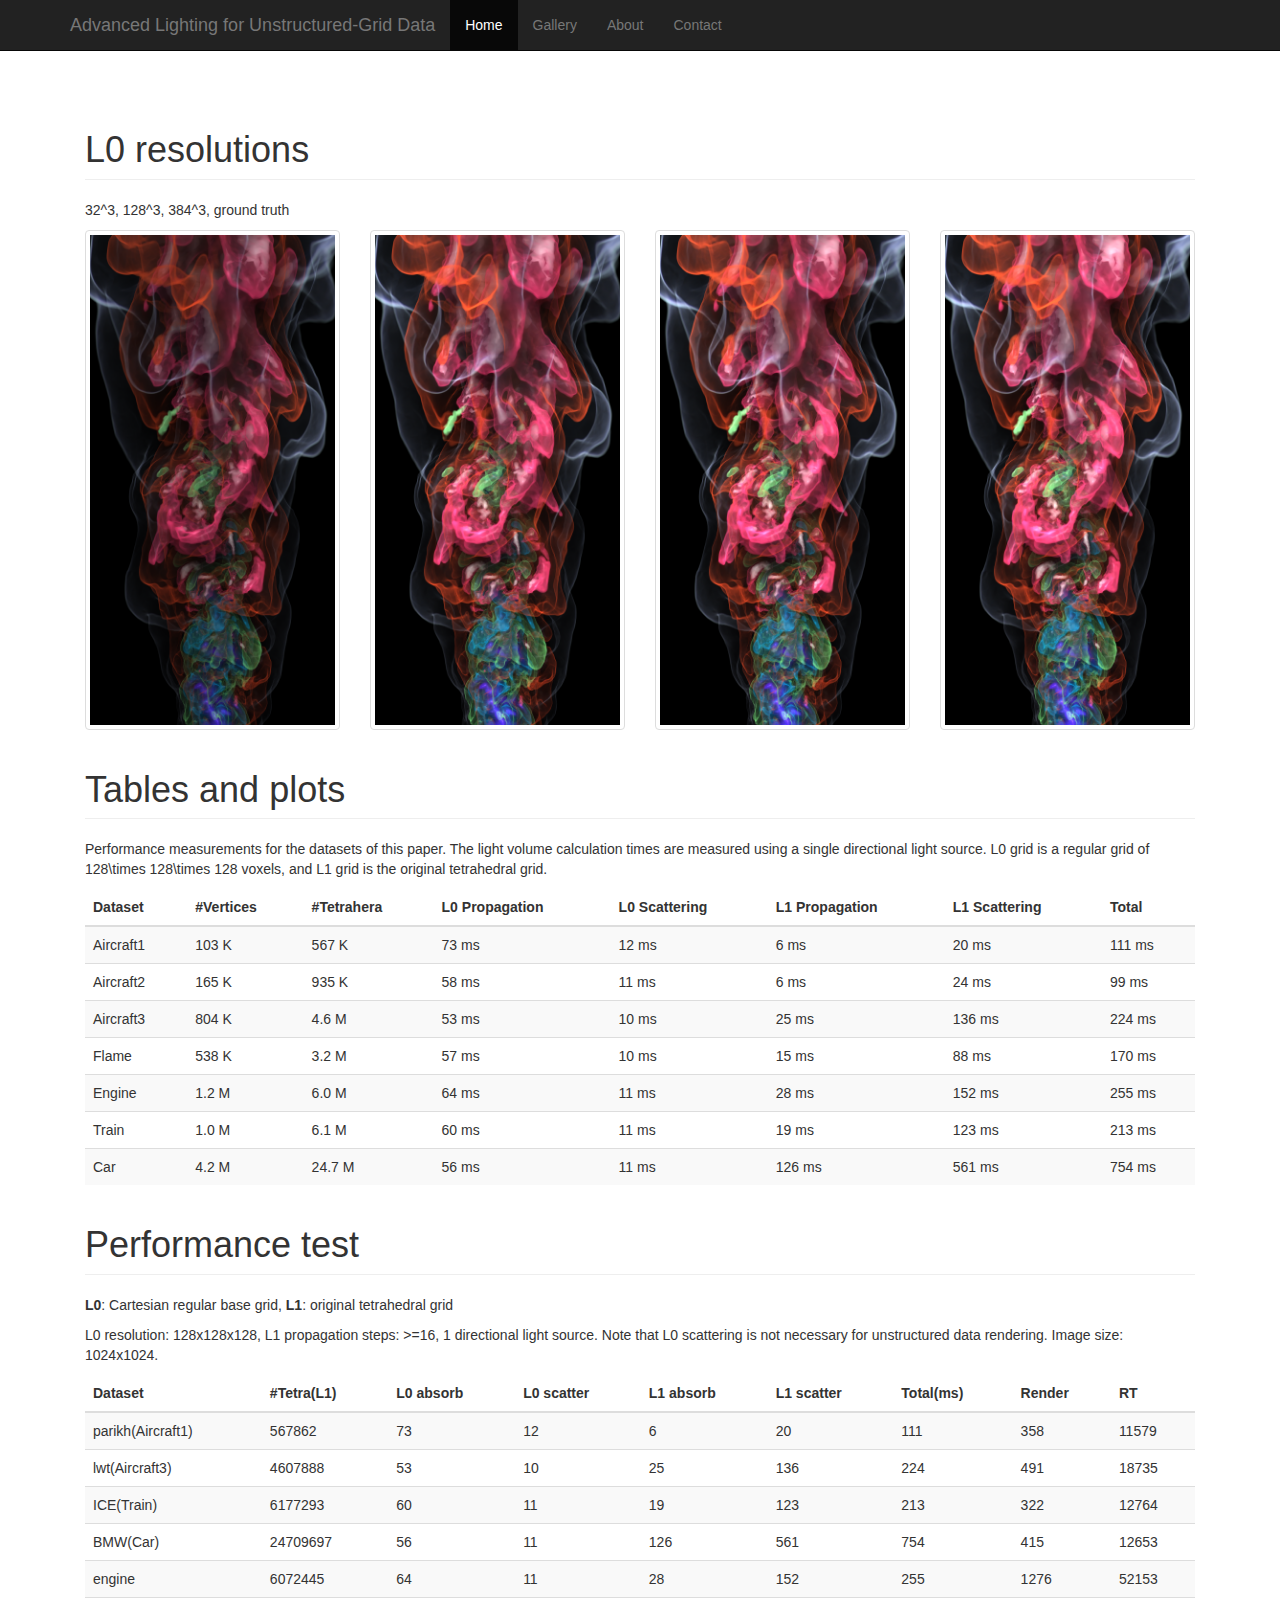
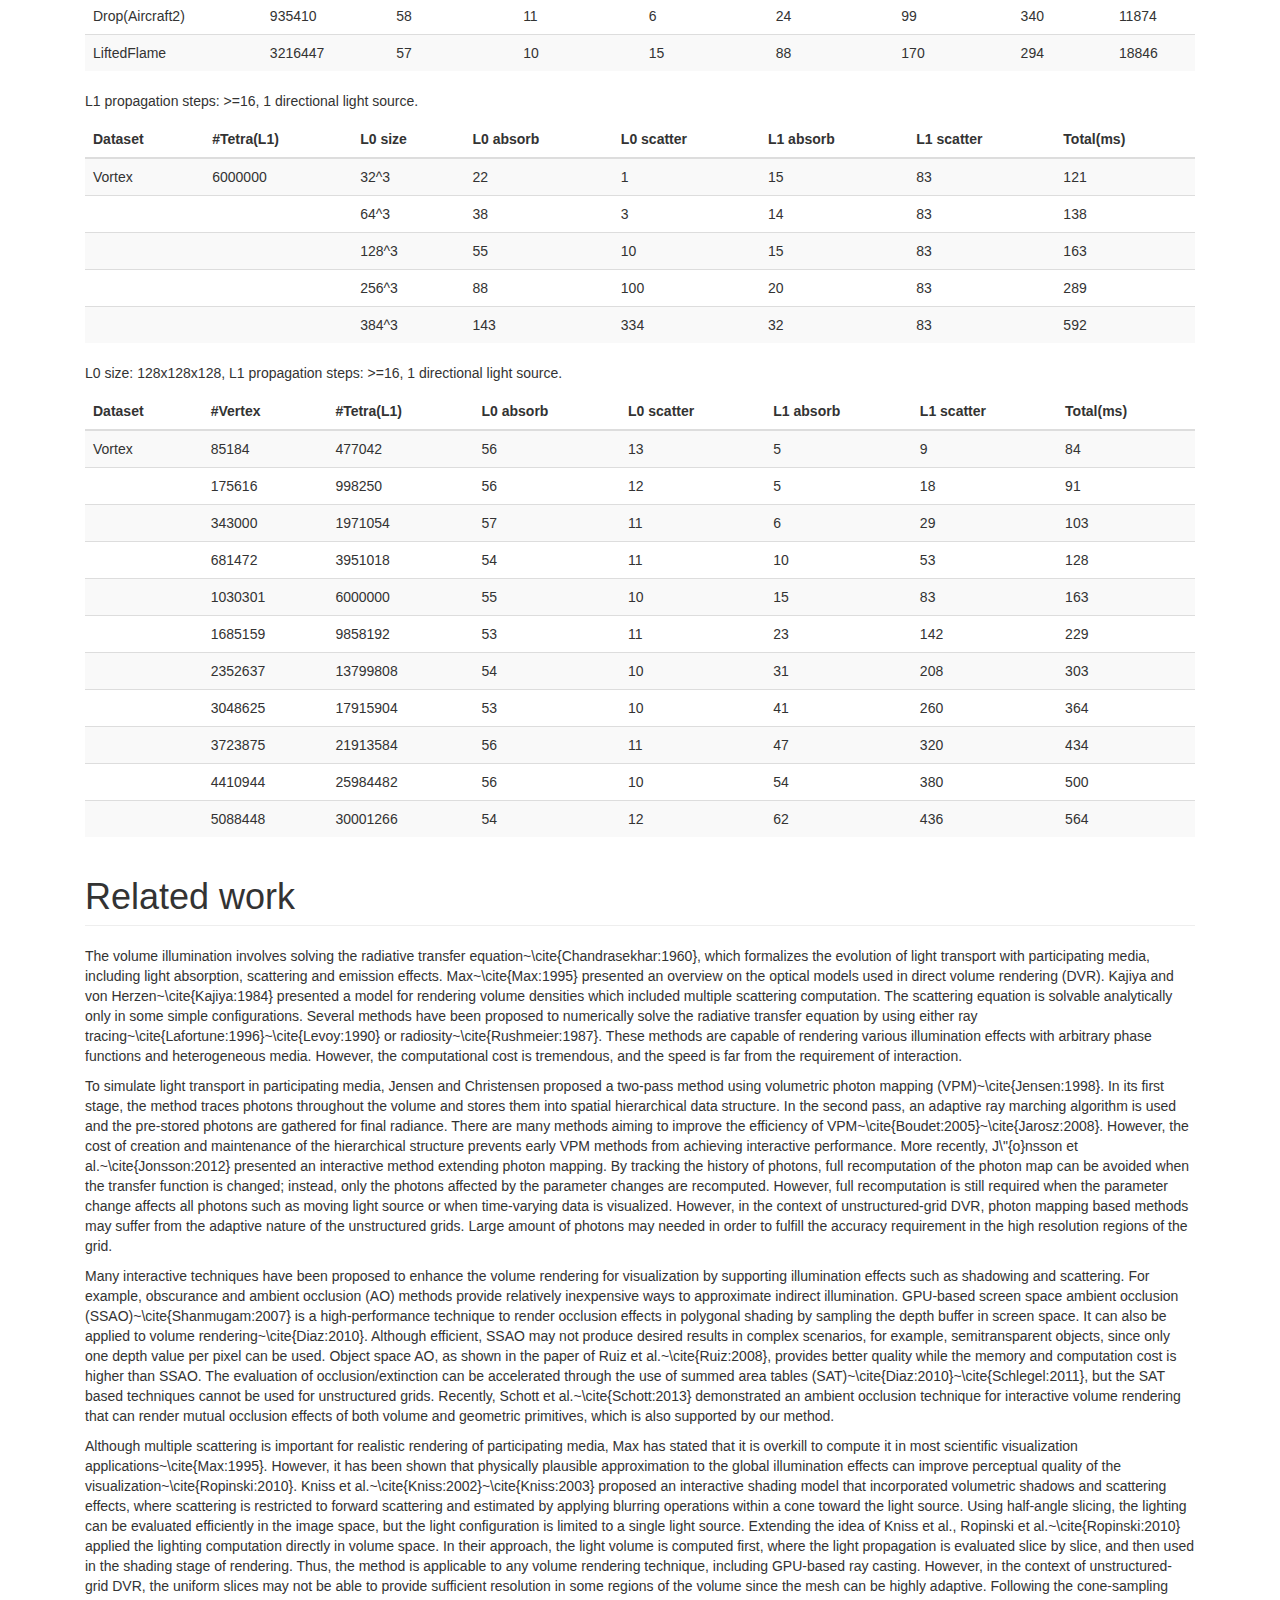
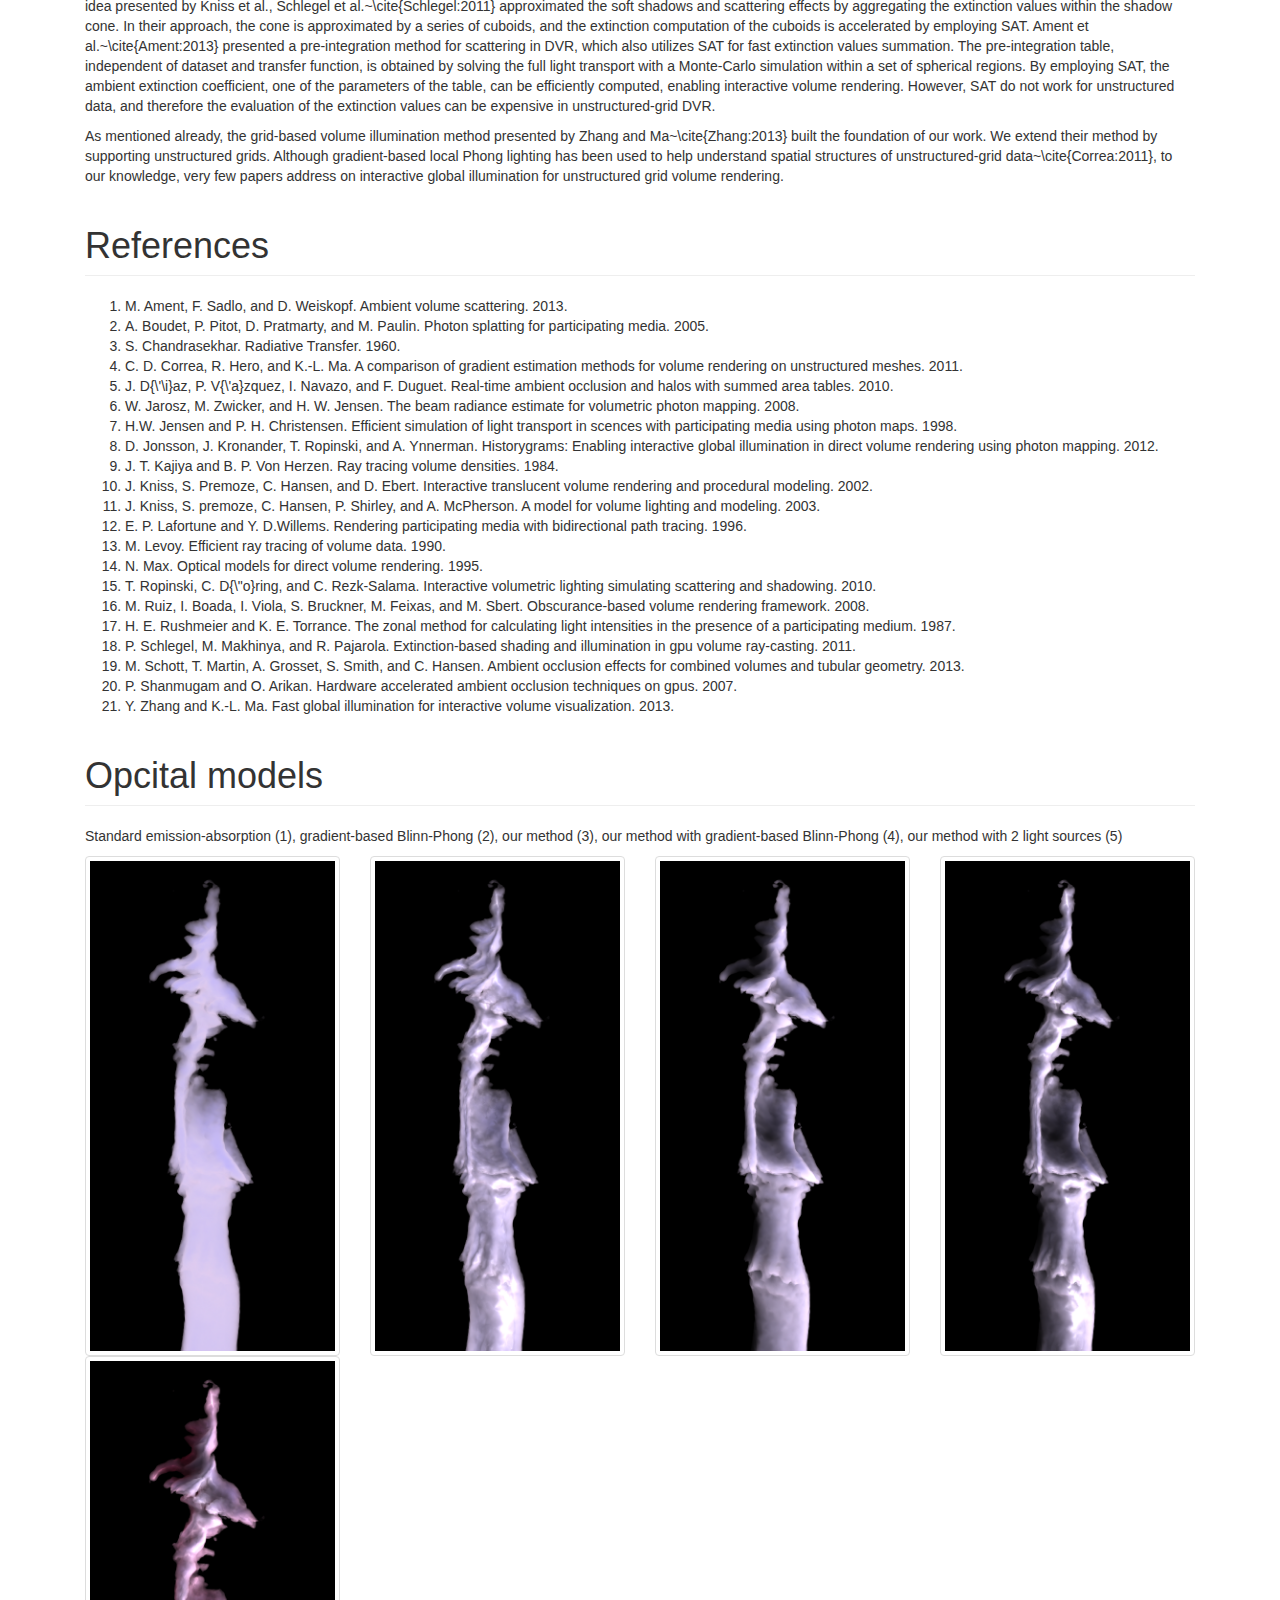
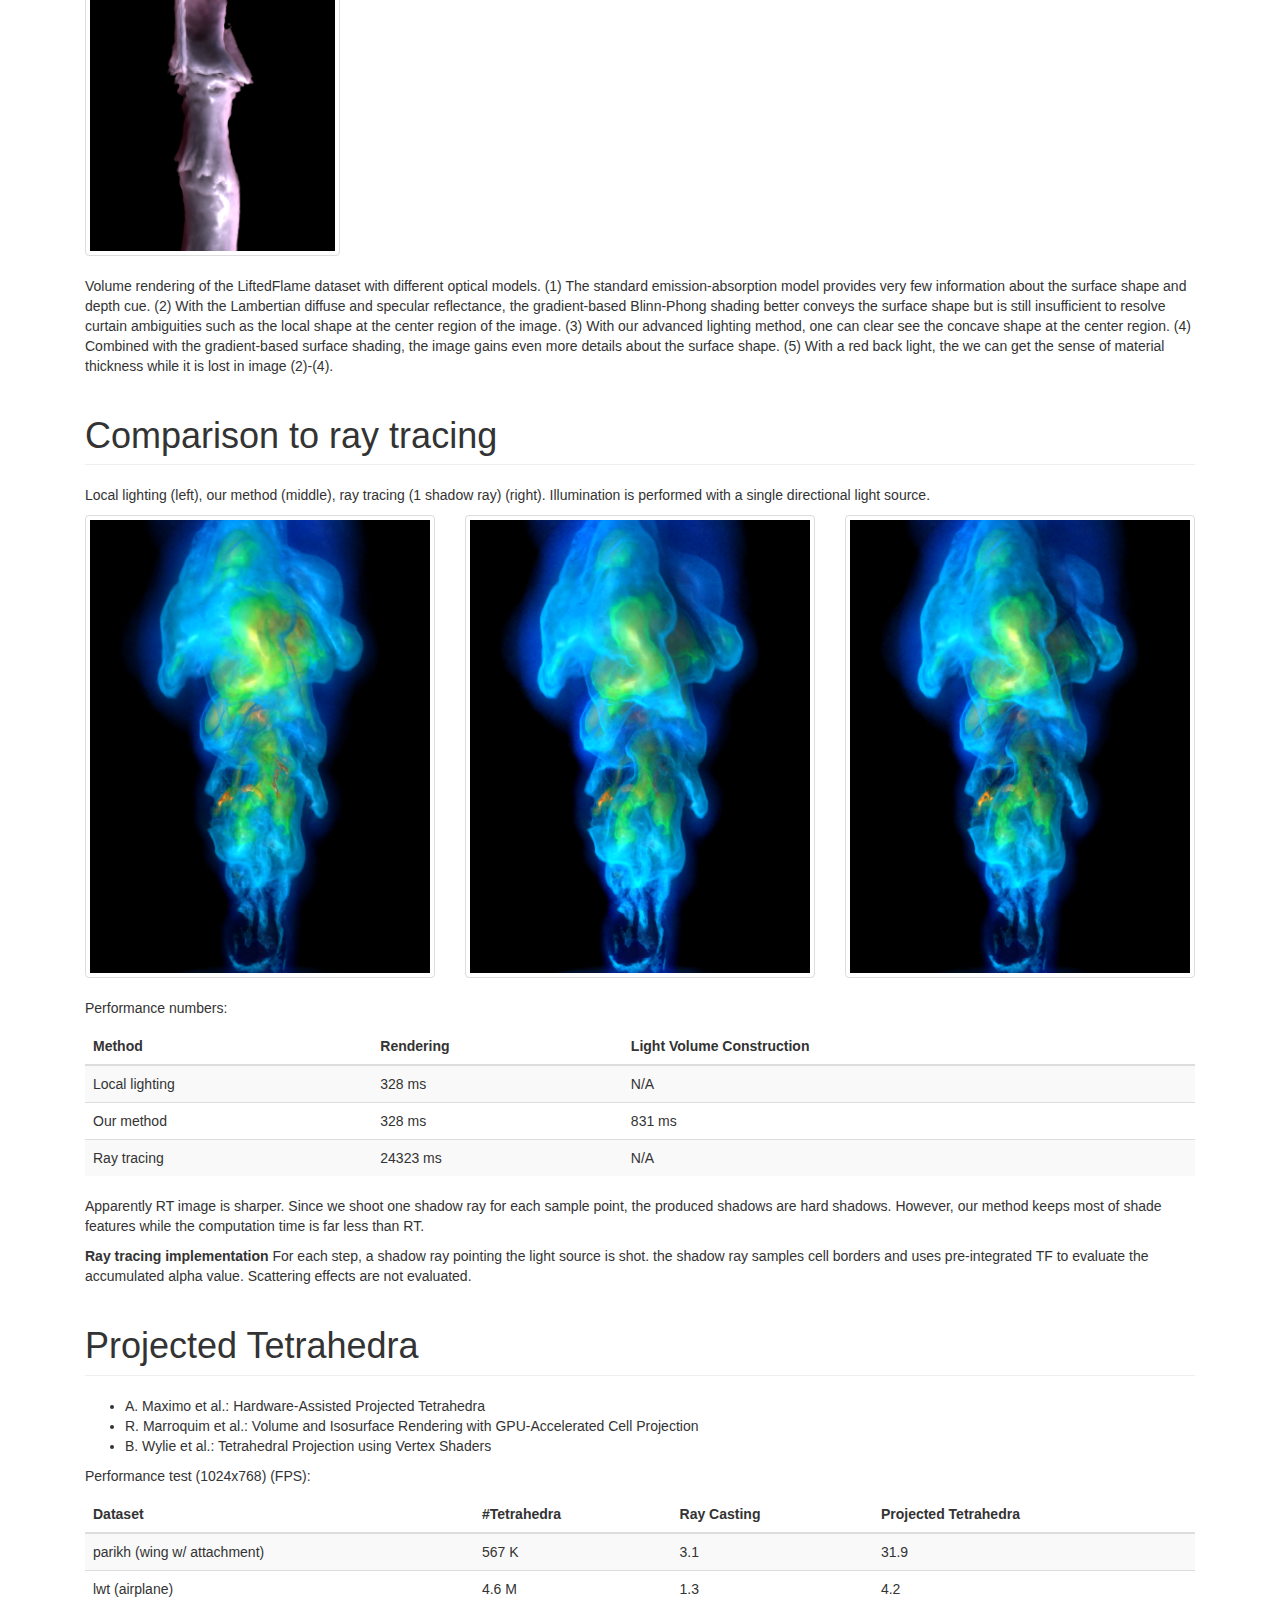
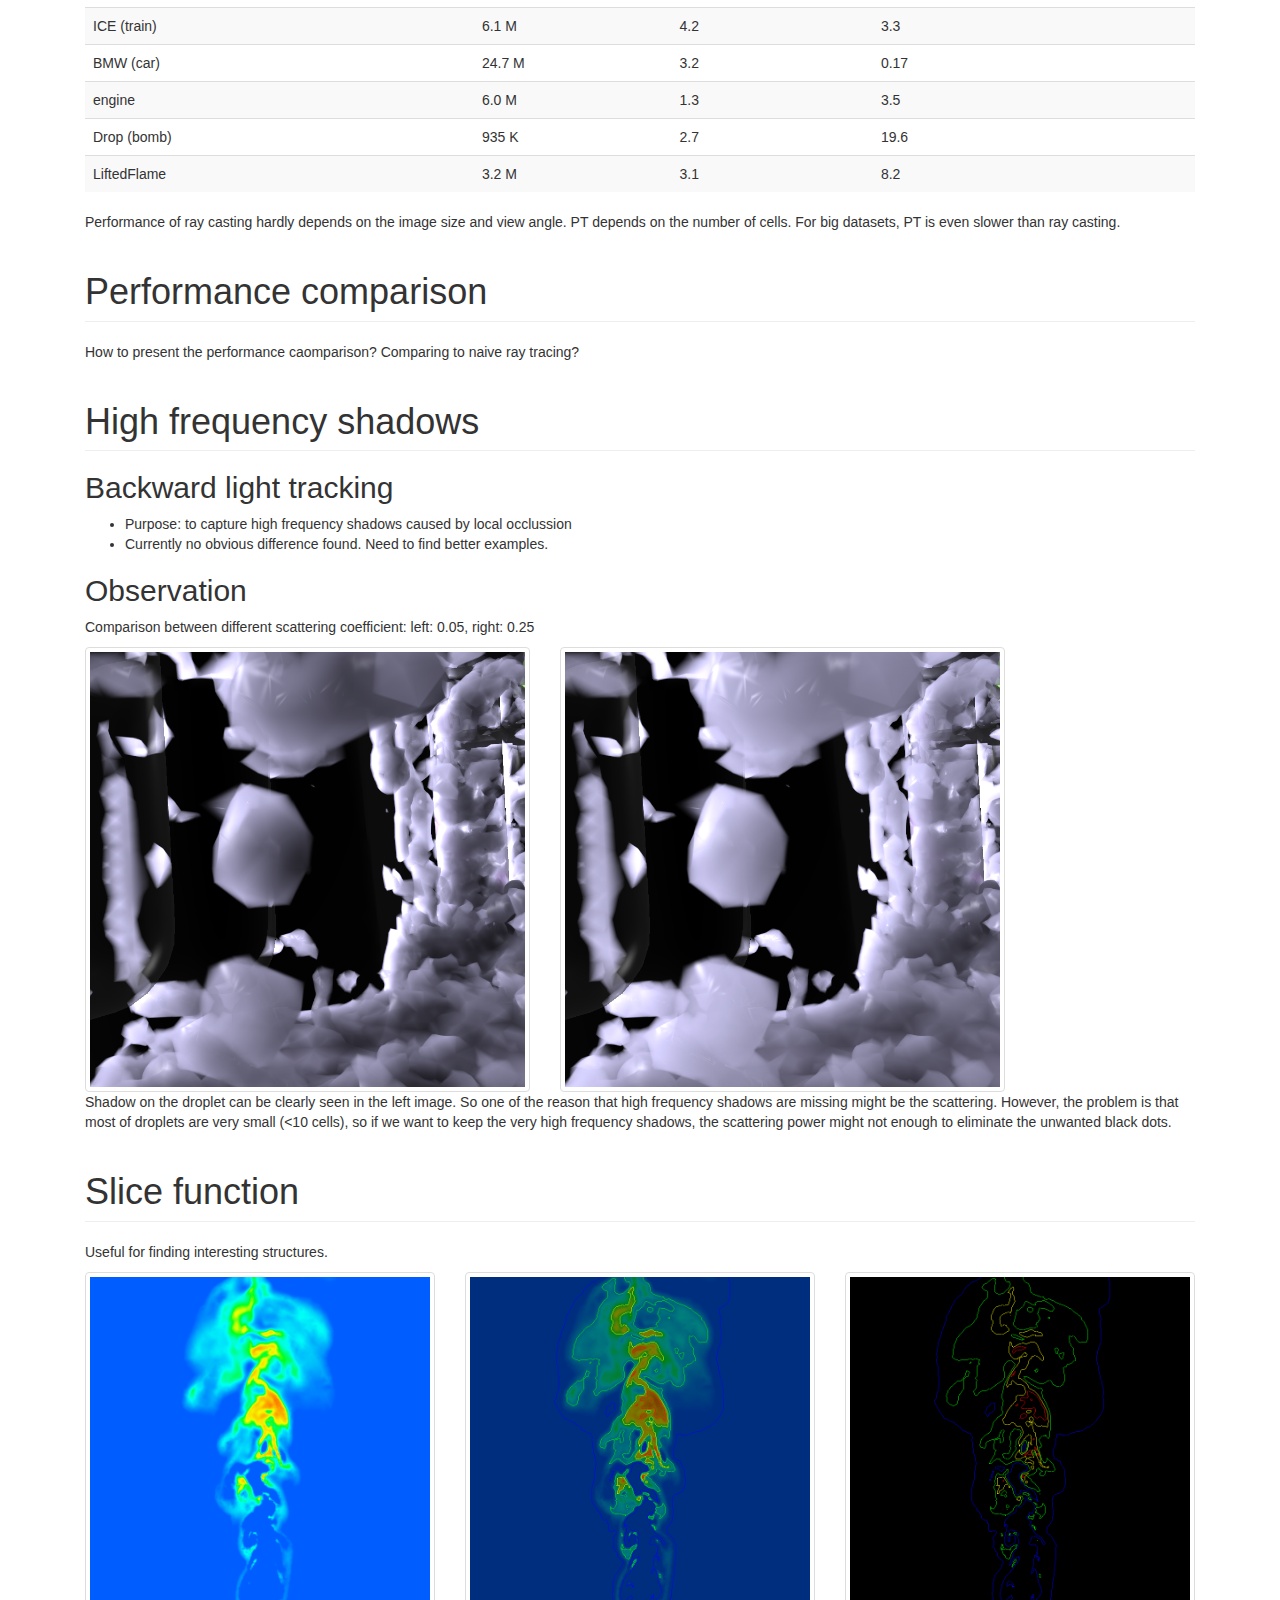
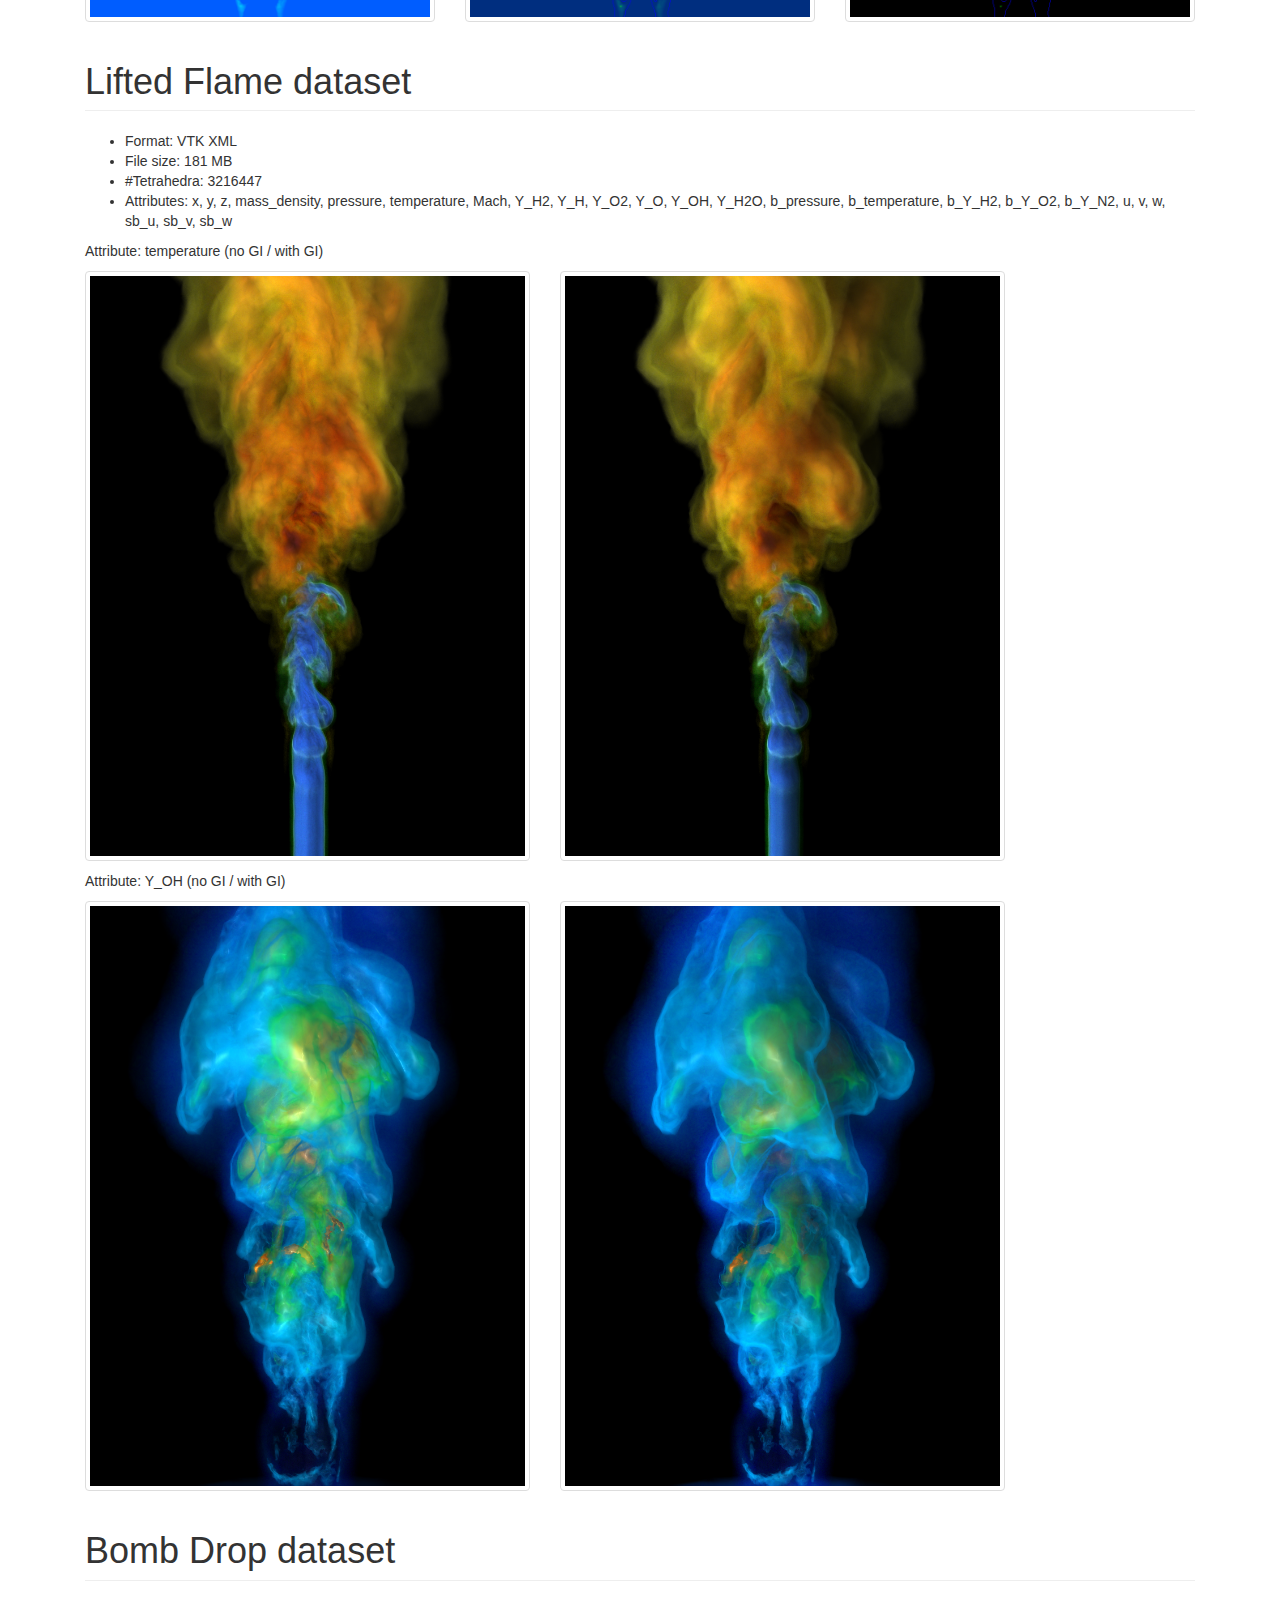
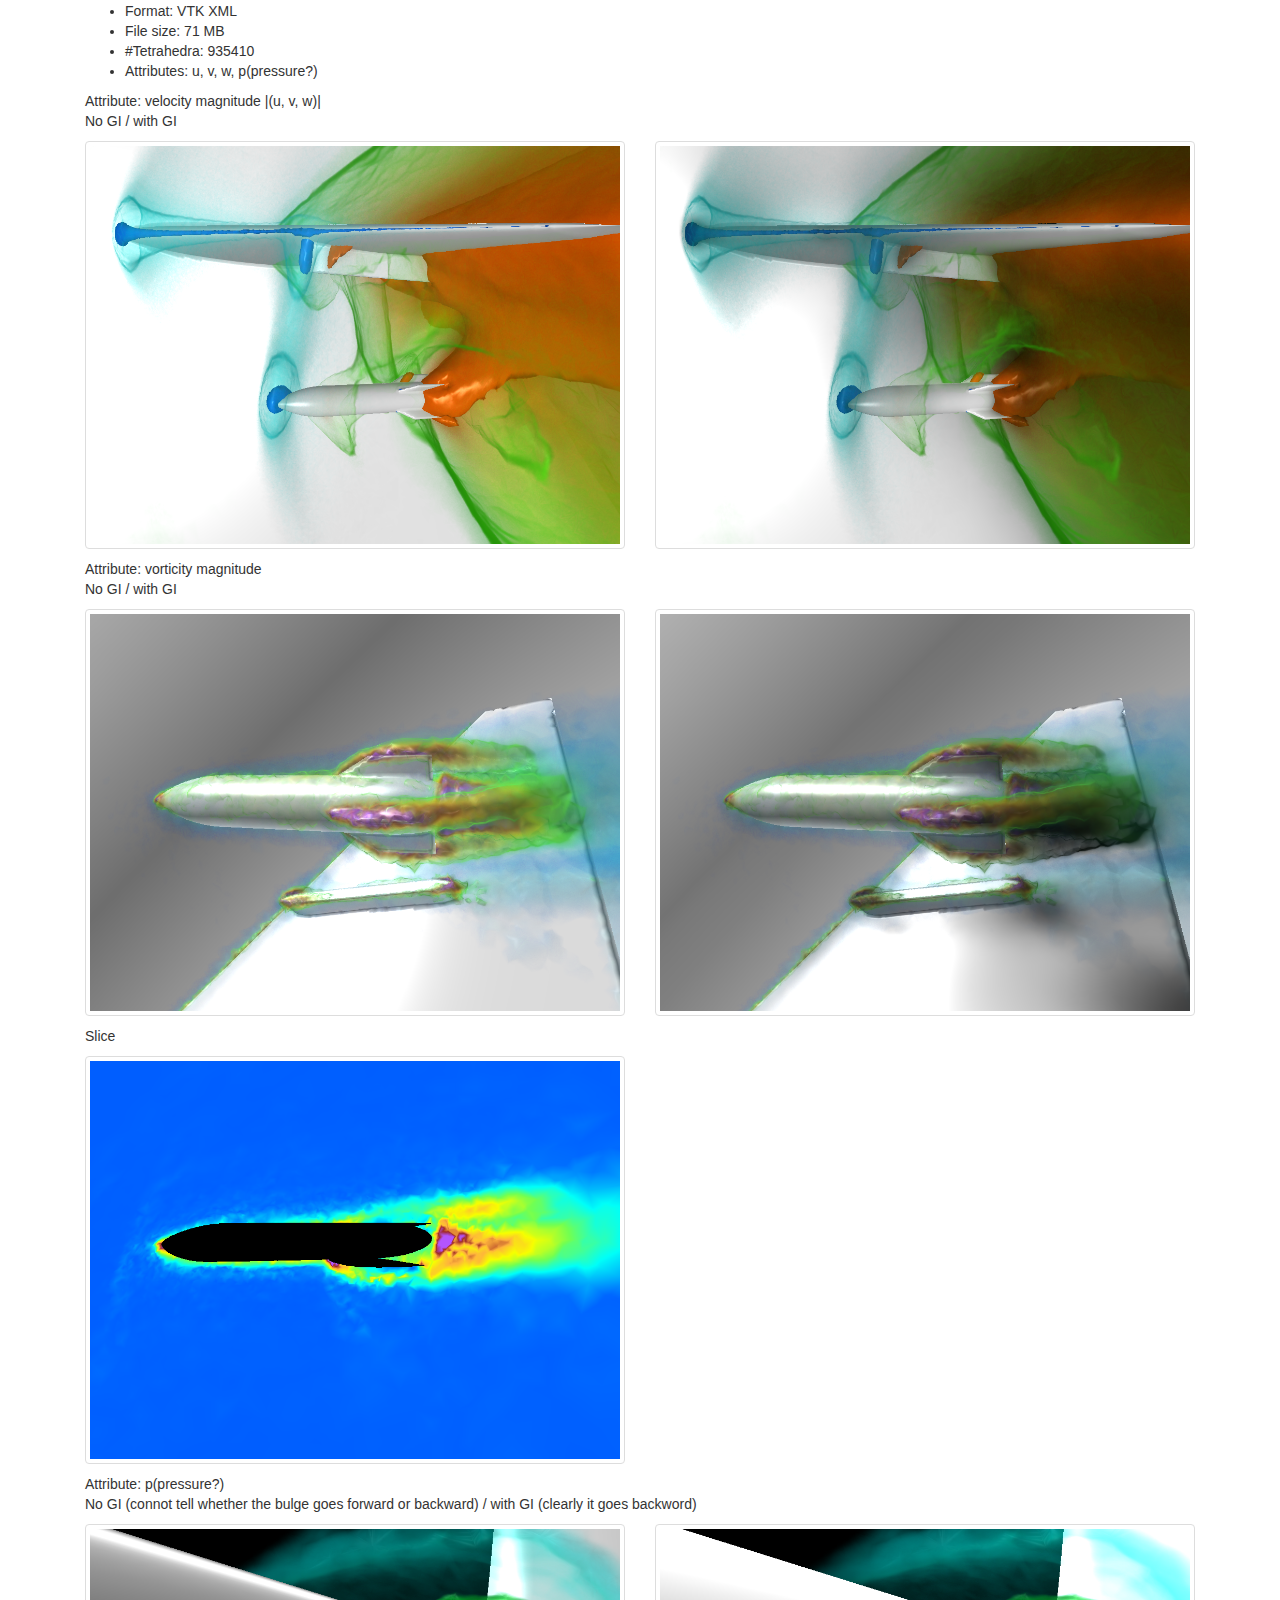
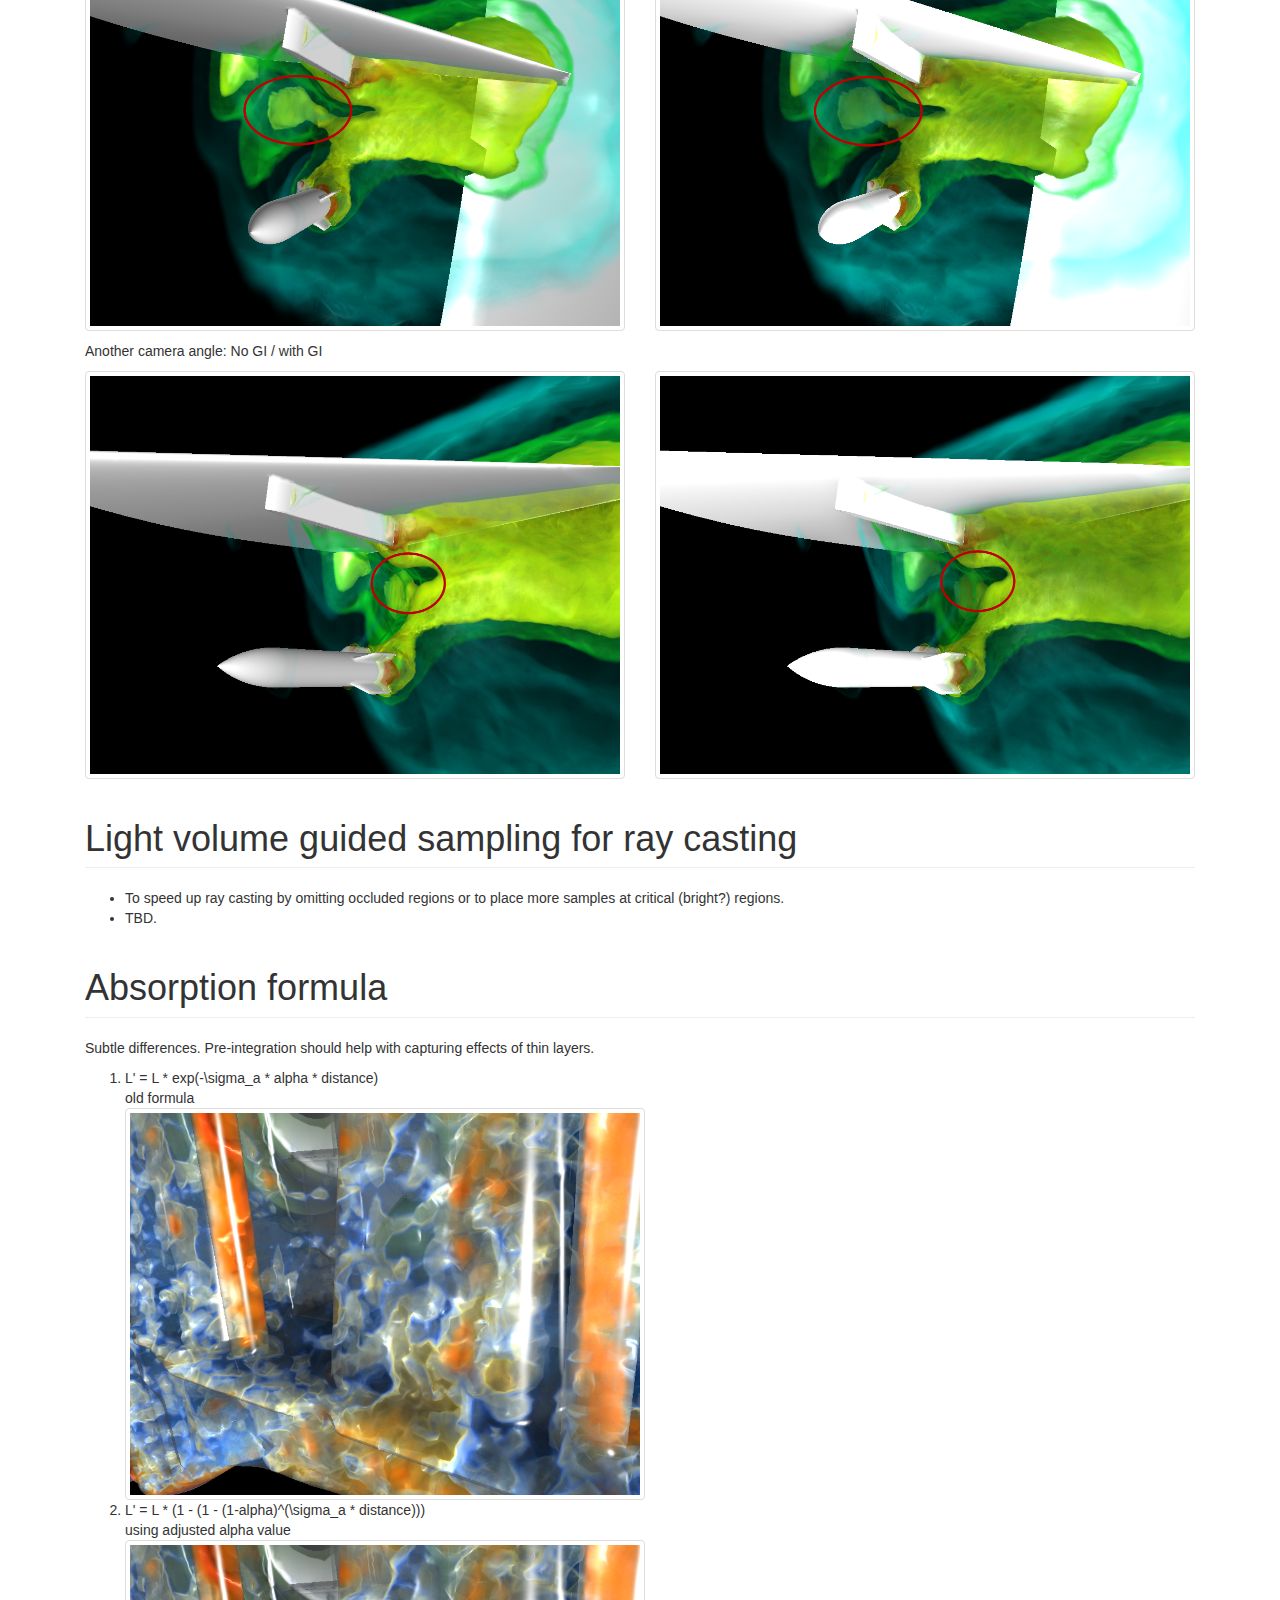
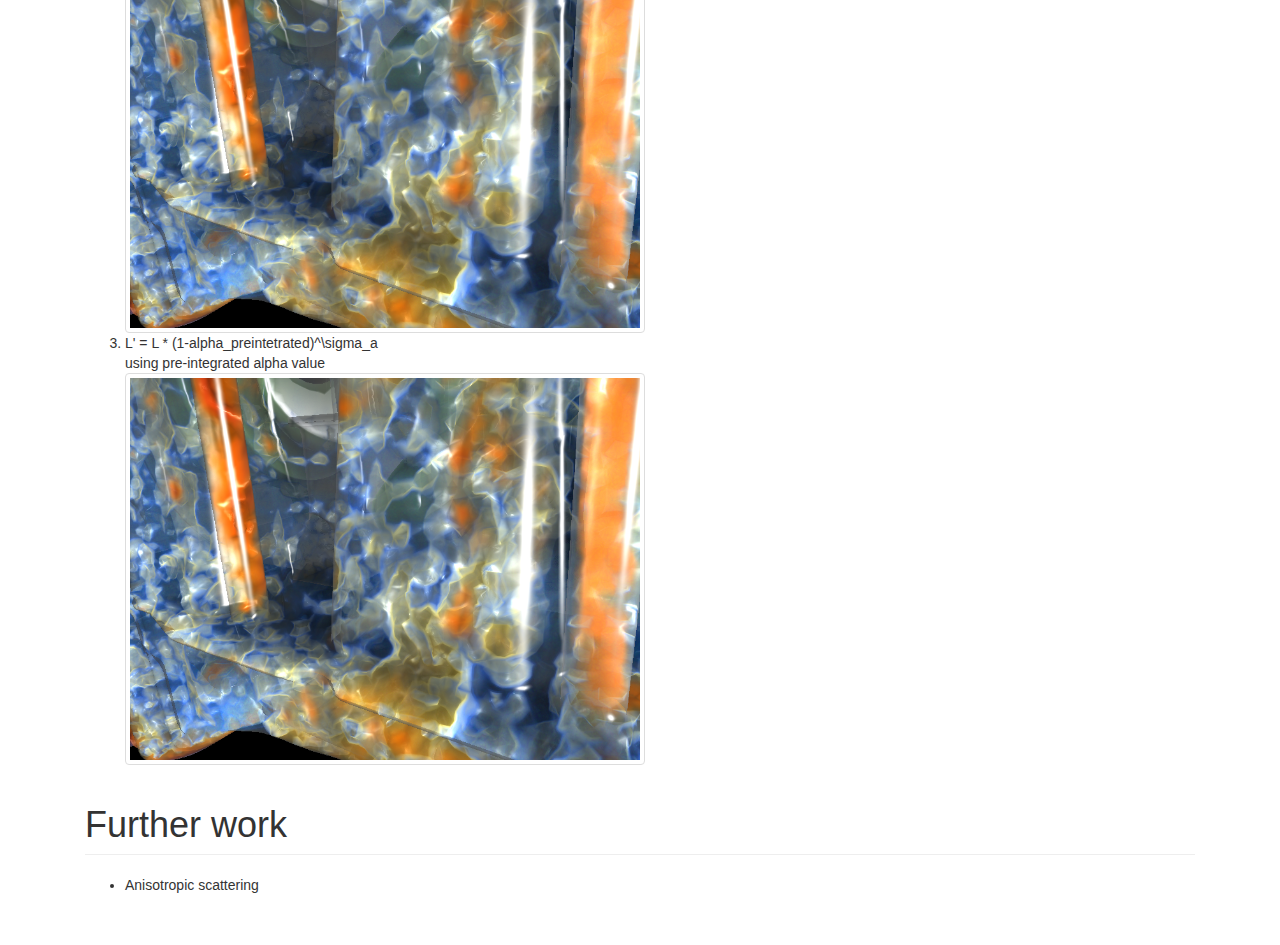
==== commit d4fcaf9a: "Paper 206 rev4 & L0 resolutions" ====
--- a/doc/index.html
+++ b/doc/index.html
@@ -49,6 +49,15 @@
     <div class="container">
 
       <div class="starter-template">
+
+        <h1 class="page-header">L0 resolutions</h1>
+        <p>32^3, 128^3, 384^3, ground truth</p>
+        <div class="row l0_resolutions">
+          <div class="col-md-3"><a href="img/liftedflame_temp_l0_32.png" data-toggle="lightbox" data-title="32x32x32" data-gallery="multiimages" data-parent=".l0_resolutions"><img src="img/liftedflame_temp_l0_32.png" class="img-thumbnail"/></a></div>
+          <div class="col-md-3"><a href="img/liftedflame_temp_l0_128.png" data-toggle="lightbox" data-title="128x128x128" data-gallery="multiimages" data-parent=".l0_resolutions"><img src="img/liftedflame_temp_l0_128.png" class="img-thumbnail"/></a></div>
+          <div class="col-md-3"><a href="img/liftedflame_temp_l0_384.png" data-toggle="lightbox" data-title="384x384x384" data-gallery="multiimages" data-parent=".l0_resolutions"><img src="img/liftedflame_temp_l0_384.png" class="img-thumbnail"/></a></div>
+          <div class="col-md-3"><a href="img/liftedflame_temp_l0_gt.png" data-toggle="lightbox" data-title="Ground truth" data-gallery="multiimages" data-parent=".l0_resolutions"><img src="img/liftedflame_temp_l0_gt.png" class="img-thumbnail"/></a></div>
+        </div>
 
         <h1 class="page-header">Tables and plots</h1>
         <p>Performance measurements for the datasets of this paper. The light volume calculation times are measured using a single directional light source. L0 grid is a regular grid of 128\times 128\times 128 voxels, and L1 grid is the original tetrahedral grid.</p>
